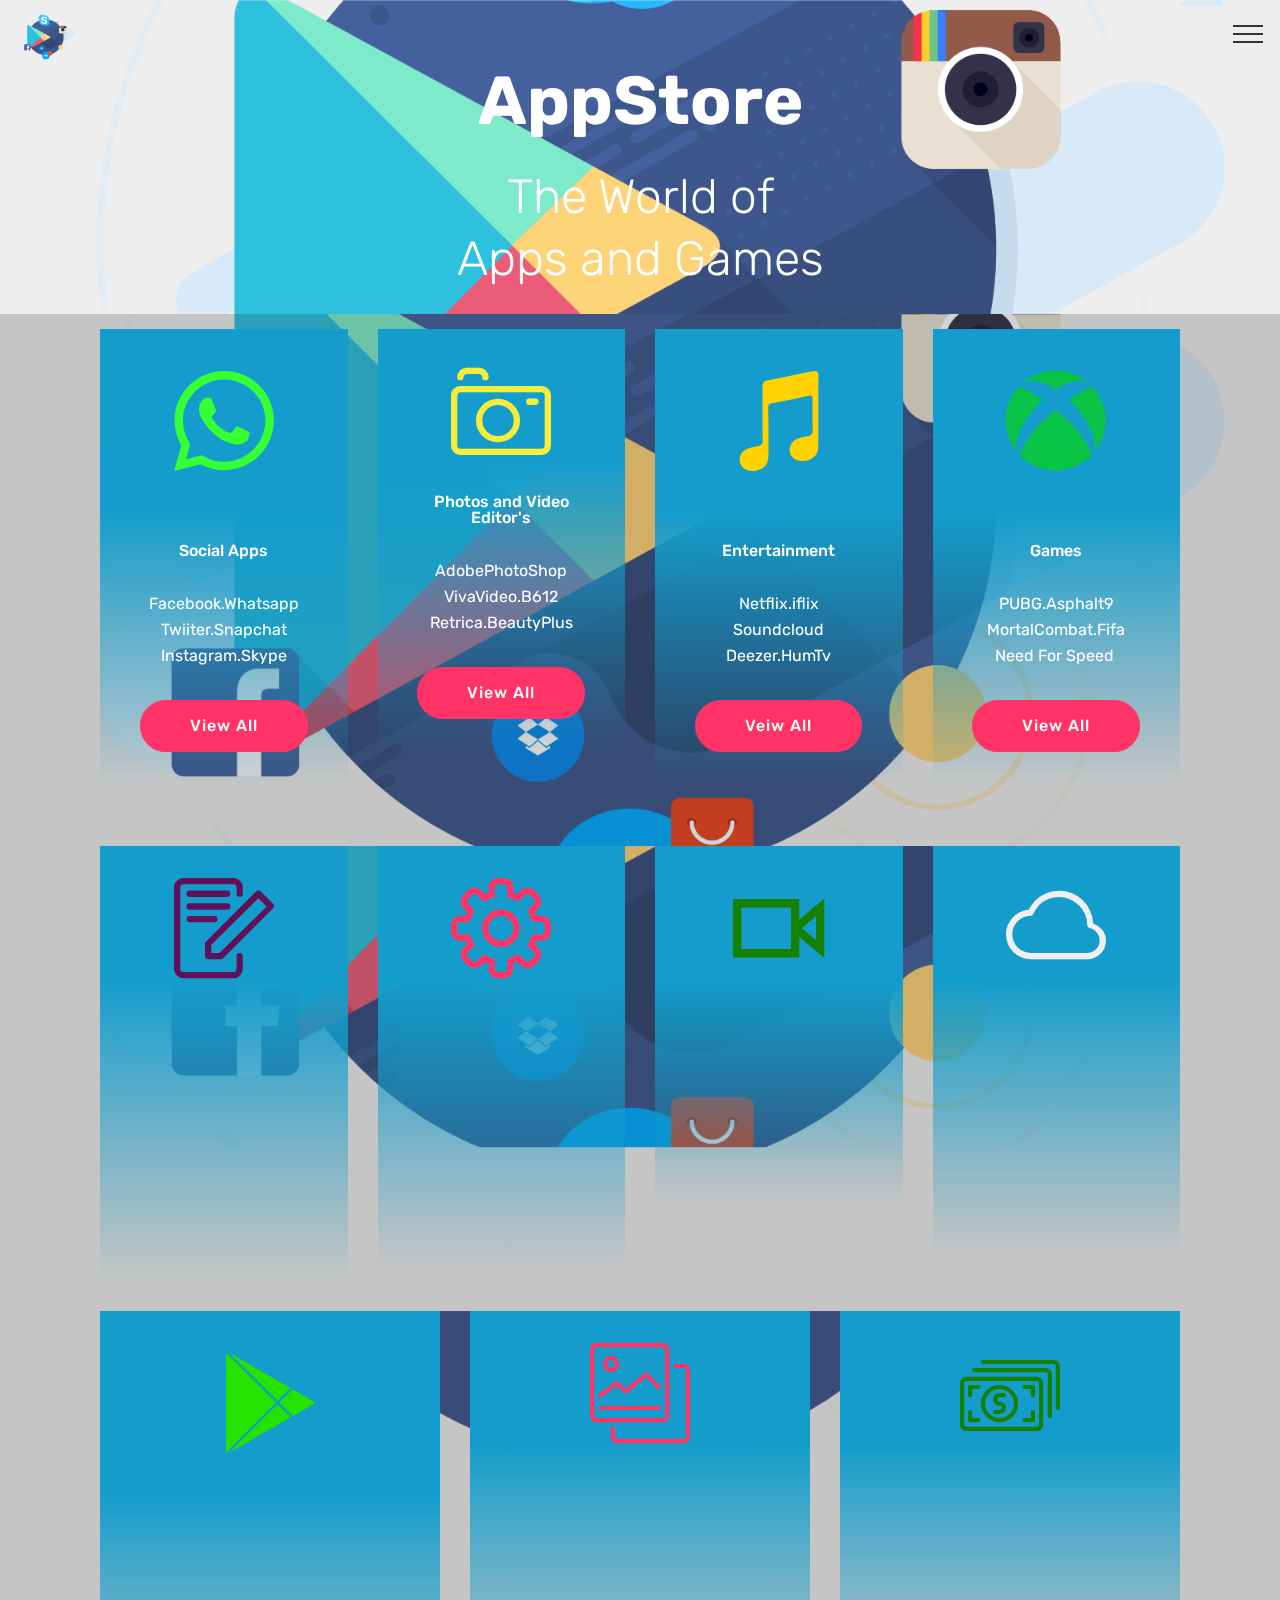
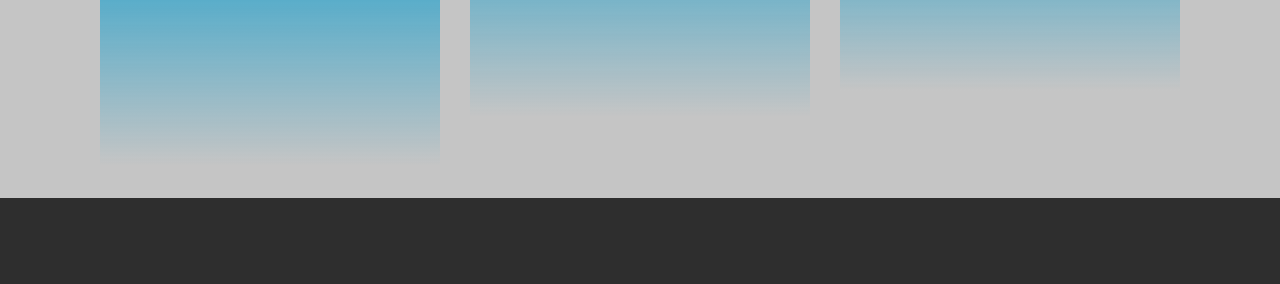
==== index.html @ a0568b63 "update" ====
<!DOCTYPE html>
<html  >
<head>
  <!-- Site made with Mobirise Website Builder v4.9.7, https://mobirise.com -->
  <meta charset="UTF-8">
  <meta http-equiv="X-UA-Compatible" content="IE=edge">
  <meta name="generator" content="Mobirise v4.9.7, mobirise.com">
  <meta name="viewport" content="width=device-width, initial-scale=1, minimum-scale=1">
  <link rel="shortcut icon" href="assets/images/android-apps-topic-128x128-1.png" type="image/x-icon">
  <meta name="description" content="">
  
  <title>Home</title>
  <link rel="stylesheet" href="assets/web/assets/mobirise-icons2/mobirise2.css">
  <link rel="stylesheet" href="assets/web/assets/mobirise-icons-bold/mobirise-icons-bold.css">
  <link rel="stylesheet" href="assets/web/assets/mobirise-icons/mobirise-icons.css">
  <link rel="stylesheet" href="assets/tether/tether.min.css">
  <link rel="stylesheet" href="assets/bootstrap/css/bootstrap.min.css">
  <link rel="stylesheet" href="assets/bootstrap/css/bootstrap-grid.min.css">
  <link rel="stylesheet" href="assets/bootstrap/css/bootstrap-reboot.min.css">
  <link rel="stylesheet" href="assets/animatecss/animate.min.css">
  <link rel="stylesheet" href="assets/dropdown/css/style.css">
  <link rel="stylesheet" href="assets/socicon/css/styles.css">
  <link rel="stylesheet" href="assets/theme/css/style.css">
  <link rel="stylesheet" href="assets/mobirise/css/mbr-additional.css" type="text/css">
  
  
  
</head>
<body>
  <section class="menu cid-rlZB26z2D9" once="menu" id="menu2-a">

    

    <nav class="navbar navbar-expand beta-menu navbar-dropdown align-items-center navbar-fixed-top collapsed bg-color transparent">
        <button class="navbar-toggler navbar-toggler-right" type="button" data-toggle="collapse" data-target="#navbarSupportedContent" aria-controls="navbarSupportedContent" aria-expanded="false" aria-label="Toggle navigation">
            <div class="hamburger">
                <span></span>
                <span></span>
                <span></span>
                <span></span>
            </div>
        </button>
        <div class="menu-logo">
            <div class="navbar-brand">
                <span class="navbar-logo">
                    <a href="index.html">
                        <img src="assets/images/icon-122x122.png" alt="Mobirise" title="" style="height: 3.8rem;">
                    </a>
                </span>
                
            </div>
        </div>
        <div class="collapse navbar-collapse" id="navbarSupportedContent">
            <ul class="navbar-nav nav-dropdown" data-app-modern-menu="true"><li class="nav-item">
                    <a class="nav-link link text-black display-4" href="https://mobirise.co">Apps</a>
                </li>
                <li class="nav-item">
                    <a class="nav-link link text-black display-4" href="https://mobirise.co">Games</a>
                </li></ul>
            <div class="navbar-buttons mbr-section-btn">
                <a class="btn btn-sm btn-primary display-4" href="tel:+1-234-567-8901">
                    <span class="btn-icon mbri-mobile mbr-iconfont mbr-iconfont-btn">
                    </span>
                    +1-234-567-8901
                </a>
            </div>
        </div>
    </nav>
</section>

<section class="engine"><a href="https://mobirise.info/a">online web builder</a></section><section class="header1 cid-rlZzZgvDgw mbr-parallax-background" id="header1-9">

    

    

    <div class="container">
        <div class="row justify-content-md-center">
            <div class="mbr-white col-md-10">
                <h1 class="mbr-section-title align-center mbr-bold pb-3 mbr-fonts-style display-1">AppStore</h1>
                <h3 class="mbr-section-subtitle align-center mbr-light pb-3 mbr-fonts-style display-2">The World of<br>Apps and Games</h3>
                
                
            </div>
        </div>
    </div>

</section>

<section class="features8 cid-rlZCw3RR9E mbr-parallax-background" id="features8-b">

    

    <div class="mbr-overlay" style="opacity: 0.2; background-color: rgb(35, 35, 35);">
    </div>

    <div class="container">
        <div class="media-container-row">

            <div class="card  col-12 col-md-6 col-lg-3">
                <div class="card-img">
                    <span class="mbr-iconfont socicon-whatsapp socicon" style="color: rgb(54, 255, 51); fill: rgb(54, 255, 51);"></span>
                </div>
                <div class="card-box align-center">
                    <h4 class="card-title mbr-fonts-style display-7">
                        Social Apps</h4>
                    <p class="mbr-text mbr-fonts-style display-7">
                       Facebook.Whatsapp<br>Twiiter.Snapchat<br>Instagram.Skype</p>
                    <div class="mbr-section-btn text-center"><a href="https://mobirise.co" class="btn btn-secondary display-4">
                            View All</a></div>
                </div>
            </div>

            <div class="card  col-12 col-md-6 col-lg-3">
                <div class="card-img">
                    <span class="mbr-iconfont mbrib-camera" style="color: rgb(247, 236, 57); fill: rgb(247, 236, 57);"></span>
                </div>
                <div class="card-box align-center">
                    <h4 class="card-title mbr-fonts-style display-7">Photos and Video<br>Editor's</h4>
                    <p class="mbr-text mbr-fonts-style display-7">
                       AdobePhotoShop<br>VivaVideo.B612<br>Retrica.BeautyPlus</p>
                    <div class="mbr-section-btn text-center"><a href="https://mobirise.co" class="btn btn-secondary display-4">View All</a></div>
                </div>
            </div>

            <div class="card  col-12 col-md-6 col-lg-3">
                <div class="card-img">
                    <span class="mbr-iconfont socicon-itunes socicon" style="color: rgb(255, 210, 0); fill: rgb(255, 210, 0);"></span>
                </div>
                <div class="card-box align-center">
                    <h4 class="card-title mbr-fonts-style display-7">Entertainment<br></h4>
                    <p class="mbr-text mbr-fonts-style display-7">Netflix.iflix<br>Soundcloud<br>Deezer.HumTv</p>
                    <div class="mbr-section-btn text-center"><a href="https://mobirise.co" class="btn btn-secondary display-4">Veiw All</a></div>
                </div>
            </div>

            <div class="card  col-12 col-md-6 col-lg-3">
                <div class="card-img">
                    <span class="mbr-iconfont socicon-xbox socicon" style="color: rgb(10, 196, 71); fill: rgb(10, 196, 71);"></span>
                </div>
                <div class="card-box align-center">
                    <h4 class="card-title mbr-fonts-style display-7">
                        Games</h4>
                    <p class="mbr-text mbr-fonts-style display-7">
                       PUBG.Asphalt9<br>MortalCombat.Fifa<br>Need For Speed&nbsp;</p>
                    <div class="mbr-section-btn text-center"><a href="Games.html" class="btn btn-secondary display-4">View All</a></div>
                </div>
            </div>
        </div>
    </div>
</section>

<section class="features8 cid-rlZElJ93vC mbr-parallax-background" id="features8-c">

    

    <div class="mbr-overlay" style="opacity: 0.2; background-color: rgb(35, 35, 35);">
    </div>

    <div class="container">
        <div class="media-container-row">

            <div class="card  col-12 col-md-6 col-lg-3">
                <div class="card-img">
                    <span class="mbr-iconfont mbrib-edit" style="color: rgb(96, 17, 89); fill: rgb(96, 17, 89);"></span>
                </div>
                <div class="card-box align-center">
                    <h4 class="card-title mbr-fonts-style display-7">Educational Apps</h4>
                    <p class="mbr-text mbr-fonts-style display-7"></p><p>
                       Solo Learn<br>Google ClassRoom&nbsp;</p><p><span style="font-size: 1rem; background-color: initial;">Khan Acadmy</span></p><p></p>
                    <div class="mbr-section-btn text-center"><a href="https://mobirise.co" class="btn btn-secondary display-4">View All</a></div>
                </div>
            </div>

            <div class="card  col-12 col-md-6 col-lg-3">
                <div class="card-img">
                    <span class="mbr-iconfont mbrib-setting" style="color: rgb(255, 51, 102); fill: rgb(255, 51, 102);"></span>
                </div>
                <div class="card-box align-center">
                    <h4 class="card-title mbr-fonts-style display-7"><p>
                        Tools and Utilities&nbsp; &nbsp;</p></h4>
                    <p class="mbr-text mbr-fonts-style display-7">
                       TrueCaller<br>Utorrent.CleanMaster<br>AVG.Cortana.</p>
                    <div class="mbr-section-btn text-center"><a href="https://mobirise.co" class="btn btn-secondary display-4">
                            View All</a></div>
                </div>
            </div>

            <div class="card  col-12 col-md-6 col-lg-3">
                <div class="card-img">
                    <span class="mbr-iconfont mobi-mbri-video mobi-mbri" style="color: rgb(22, 128, 2); fill: rgb(22, 128, 2);"></span>
                </div>
                <div class="card-box align-center">
                    <h4 class="card-title mbr-fonts-style display-7">
                        Screen Recoreders</h4>
                    <p class="mbr-text mbr-fonts-style display-7">Pro Screen Recorders</p>
                    <div class="mbr-section-btn text-center"><a href="https://mobirise.co" class="btn btn-secondary display-4">View All</a></div>
                </div>
            </div>

            <div class="card  col-12 col-md-6 col-lg-3">
                <div class="card-img">
                    <span class="mbr-iconfont mbrib-cloud" style="color: rgb(239, 239, 239); fill: rgb(239, 239, 239);"></span>
                </div>
                <div class="card-box align-center">
                    <h4 class="card-title mbr-fonts-style display-7">
                        Cloud Apps</h4>
                    <p class="mbr-text mbr-fonts-style display-7">
                       OneDrive<br>DropBox<br>Mega</p>
                    <div class="mbr-section-btn text-center">
                        <a href="https://mobirise.co" class="btn btn-secondary display-4">
                            More
                        </a>
                    </div>
                </div>
            </div>
        </div>
    </div>
</section>

<section class="features8 cid-rm2wpKemW0 mbr-parallax-background" id="features8-9">

    

    <div class="mbr-overlay" style="opacity: 0.2; background-color: rgb(35, 35, 35);">
    </div>

    <div class="container">
        <div class="media-container-row">

            <div class="card  col-12 col-md-6 col-lg-4">
                <div class="card-img">
                    <span class="mbr-iconfont socicon-play socicon" style="color: rgb(37, 226, 1); fill: rgb(37, 226, 1);"></span>
                </div>
                <div class="card-box align-center">
                    <h4 class="card-title mbr-fonts-style display-7">
                        Google Apps</h4>
                    <p class="mbr-text mbr-fonts-style display-7">
                       GBorad.PlayMusic<br>GoogleNews<br>Google Home</p>
                    <div class="mbr-section-btn text-center">
                        <a href="https://mobirise.co" class="btn btn-secondary display-4">
                            More
                        </a>
                    </div>
                </div>
            </div>

            <div class="card  col-12 col-md-6 col-lg-4">
                <div class="card-img">
                    <span class="mbr-iconfont mbri-photos" style="color: rgb(255, 51, 102); fill: rgb(255, 51, 102);"></span>
                </div>
                <div class="card-box align-center">
                    <h4 class="card-title mbr-fonts-style display-7">Themes And Wallpapers</h4>
                    <p class="mbr-text mbr-fonts-style display-7">GoLauncher<br>HolaLauncher<br>Zedge</p>
                    <div class="mbr-section-btn text-center">
                        <a href="https://mobirise.co" class="btn btn-secondary display-4">
                            More
                        </a>
                    </div>
                </div>
            </div>

            <div class="card  col-12 col-md-6 col-lg-4">
                <div class="card-img">
                    <span class="mbr-iconfont mbri-cash" style="color: rgb(22, 128, 2); fill: rgb(22, 128, 2);"></span>
                </div>
                <div class="card-box align-center">
                    <h4 class="card-title mbr-fonts-style display-7">
                        Primium Apps</h4>
                    <p class="mbr-text mbr-fonts-style display-7">
                       Paid Apps<br>For Free</p>
                    <div class="mbr-section-btn text-center">
                        <a href="https://mobirise.co" class="btn btn-secondary display-4">
                            More
                        </a>
                    </div>
                </div>
            </div>

            
        </div>
    </div>
</section>

<section once="footers" class="cid-rm2znx1W3y" id="footer6-a">

    

    

    <div class="container">
        <div class="media-container-row align-center mbr-white">
            <div class="col-12">
                <p class="mbr-text mb-0 mbr-fonts-style display-7">
                    © Copyright 2019 AppStore - All Rights Reserved
                </p>
            </div>
        </div>
    </div>
</section>


  <script src="assets/web/assets/jquery/jquery.min.js"></script>
  <script src="assets/tether/tether.min.js"></script>
  <script src="assets/popper/popper.min.js"></script>
  <script src="assets/bootstrap/js/bootstrap.min.js"></script>
  <script src="assets/viewportchecker/jquery.viewportchecker.js"></script>
  <script src="assets/smoothscroll/smooth-scroll.js"></script>
  <script src="assets/parallax/jarallax.min.js"></script>
  <script src="assets/dropdown/js/script.min.js"></script>
  <script src="assets/touchswipe/jquery.touch-swipe.min.js"></script>
  <script src="assets/theme/js/script.js"></script>
  
  
 <div id="scrollToTop" class="scrollToTop mbr-arrow-up"><a style="text-align: center;"><i class="mbr-arrow-up-icon mbr-arrow-up-icon-cm cm-icon cm-icon-smallarrow-up"></i></a></div>
    <input name="animation" type="hidden">
  </body>
</html>
---- assets/web/assets/mobirise-icons2/mobirise2.css ----
@font-face {
  font-family: 'Moririse2';
  src:  url('mobirise2.eot?f2bix4');
  src:  url('mobirise2.eot?f2bix4#iefix') format('embedded-opentype'),
    url('mobirise2.ttf?f2bix4') format('truetype'),
    url('mobirise2.woff?f2bix4') format('woff'),
    url('mobirise2.svg?f2bix4#mobirise2') format('svg');
  font-weight: normal;
  font-style: normal;
}

[class^="mobi-"], [class*=" mobi-"] {
  /* use !important to prevent issues with browser extensions that change fonts */
  font-family: 'Moririse2' !important;
  speak: none;
  font-style: normal;
  font-weight: normal;
  font-variant: normal;
  text-transform: none;
  line-height: 1;

  /* Better Font Rendering =========== */
  -webkit-font-smoothing: antialiased;
  -moz-osx-font-smoothing: grayscale;
}

.mobi-mbri-add-submenu:before {
  content: "\e900";
}
.mobi-mbri-alert:before {
  content: "\e901";
}
.mobi-mbri-align-center:before {
  content: "\e902";
}
.mobi-mbri-align-justify:before {
  content: "\e903";
}
.mobi-mbri-align-left:before {
  content: "\e904";
}
.mobi-mbri-align-right:before {
  content: "\e905";
}
.mobi-mbri-android:before {
  content: "\e906";
}
.mobi-mbri-apple:before {
  content: "\e907";
}
.mobi-mbri-arrow-down:before {
  content: "\e908";
}
.mobi-mbri-arrow-next:before {
  content: "\e909";
}
.mobi-mbri-arrow-prev:before {
  content: "\e90a";
}
.mobi-mbri-arrow-up:before {
  content: "\e90b";
}
.mobi-mbri-bold:before {
  content: "\e90c";
}
.mobi-mbri-bookmark:before {
  content: "\e90d";
}
.mobi-mbri-bootstrap:before {
  content: "\e90e";
}
.mobi-mbri-briefcase:before {
  content: "\e90f";
}
.mobi-mbri-browse:before {
  content: "\e910";
}
.mobi-mbri-bulleted-list:before {
  content: "\e911";
}
.mobi-mbri-calendar:before {
  content: "\e912";
}
.mobi-mbri-camera:before {
  content: "\e913";
}
.mobi-mbri-cart-add:before {
  content: "\e914";
}
.mobi-mbri-cart-full:before {
  content: "\e915";
}
.mobi-mbri-cash:before {
  content: "\e916";
}
.mobi-mbri-change-style:before {
  content: "\e917";
}
.mobi-mbri-chat:before {
  content: "\e918";
}
.mobi-mbri-clock:before {
  content: "\e919";
}
.mobi-mbri-close:before {
  content: "\e91a";
}
.mobi-mbri-cloud:before {
  content: "\e91b";
}
.mobi-mbri-code:before {
  content: "\e91c";
}
.mobi-mbri-contact-form:before {
  content: "\e91d";
}
.mobi-mbri-credit-card:before {
  content: "\e91e";
}
.mobi-mbri-cursor-click:before {
  content: "\e91f";
}
.mobi-mbri-cust-feedback:before {
  content: "\e920";
}
.mobi-mbri-database:before {
  content: "\e921";
}
.mobi-mbri-delivery:before {
  content: "\e922";
}
.mobi-mbri-desktop:before {
  content: "\e923";
}
.mobi-mbri-devices:before {
  content: "\e924";
}
.mobi-mbri-down:before {
  content: "\e925";
}
.mobi-mbri-download-2:before {
  content: "\e926";
}
.mobi-mbri-download:before {
  content: "\e927";
}
.mobi-mbri-drag-n-drop-2:before {
  content: "\e928";
}
.mobi-mbri-drag-n-drop:before {
  content: "\e929";
}
.mobi-mbri-edit-2:before {
  content: "\e92a";
}
.mobi-mbri-edit:before {
  content: "\e92b";
}
.mobi-mbri-error:before {
  content: "\e92c";
}
.mobi-mbri-extension:before {
  content: "\e92d";
}
.mobi-mbri-features:before {
  content: "\e92e";
}
.mobi-mbri-file:before {
  content: "\e92f";
}
.mobi-mbri-flag:before {
  content: "\e930";
}
.mobi-mbri-folder:before {
  content: "\e931";
}
.mobi-mbri-gift:before {
  content: "\e932";
}
.mobi-mbri-github:before {
  content: "\e933";
}
.mobi-mbri-globe-2:before {
  content: "\e934";
}
.mobi-mbri-globe:before {
  content: "\e935";
}
.mobi-mbri-growing-chart:before {
  content: "\e936";
}
.mobi-mbri-hearth:before {
  content: "\e937";
}
.mobi-mbri-help:before {
  content: "\e938";
}
.mobi-mbri-home:before {
  content: "\e939";
}
.mobi-mbri-hot-cup:before {
  content: "\e93a";
}
.mobi-mbri-idea:before {
  content: "\e93b";
}
.mobi-mbri-image-gallery:before {
  content: "\e93c";
}
.mobi-mbri-image-slider:before {
  content: "\e93d";
}
.mobi-mbri-info:before {
  content: "\e93e";
}
.mobi-mbri-italic:before {
  content: "\e93f";
}
.mobi-mbri-key:before {
  content: "\e940";
}
.mobi-mbri-laptop:before {
  content: "\e941";
}
.mobi-mbri-layers:before {
  content: "\e942";
}
.mobi-mbri-left-right:before {
  content: "\e943";
}
.mobi-mbri-left:before {
  content: "\e944";
}
.mobi-mbri-letter:before {
  content: "\e945";
}
.mobi-mbri-like:before {
  content: "\e946";
}
.mobi-mbri-link:before {
  content: "\e947";
}
.mobi-mbri-lock:before {
  content: "\e948";
}
.mobi-mbri-login:before {
  content: "\e949";
}
.mobi-mbri-logout:before {
  content: "\e94a";
}
.mobi-mbri-magic-stick:before {
  content: "\e94b";
}
.mobi-mbri-map-pin:before {
  content: "\e94c";
}
.mobi-mbri-menu:before {
  content: "\e94d";
}
.mobi-mbri-mobile-2:before {
  content: "\e94e";
}
.mobi-mbri-mobile-horizontal:before {
  content: "\e94f";
}
.mobi-mbri-mobile:before {
  content: "\e950";
}
.mobi-mbri-mobirise:before {
  content: "\e951";
}
.mobi-mbri-more-horizontal:before {
  content: "\e952";
}
.mobi-mbri-more-vertical:before {
  content: "\e953";
}
.mobi-mbri-music:before {
  content: "\e954";
}
.mobi-mbri-new-file:before {
  content: "\e955";
}
.mobi-mbri-numbered-list:before {
  content: "\e956";
}
.mobi-mbri-opened-folder:before {
  content: "\e957";
}
.mobi-mbri-pages:before {
  content: "\e958";
}
.mobi-mbri-paper-plane:before {
  content: "\e959";
}
.mobi-mbri-paperclip:before {
  content: "\e95a";
}
.mobi-mbri-phone:before {
  content: "\e95b";
}
.mobi-mbri-photo:before {
  content: "\e95c";
}
.mobi-mbri-photos:before {
  content: "\e95d";
}
.mobi-mbri-pin:before {
  content: "\e95e";
}
.mobi-mbri-play:before {
  content: "\e95f";
}
.mobi-mbri-plus:before {
  content: "\e960";
}
.mobi-mbri-preview:before {
  content: "\e961";
}
.mobi-mbri-print:before {
  content: "\e962";
}
.mobi-mbri-protect:before {
  content: "\e963";
}
.mobi-mbri-question:before {
  content: "\e964";
}
.mobi-mbri-quote-left:before {
  content: "\e965";
}
.mobi-mbri-quote-right:before {
  content: "\e966";
}
.mobi-mbri-redo:before {
  content: "\e967";
}
.mobi-mbri-refresh:before {
  content: "\e968";
}
.mobi-mbri-responsive-2:before {
  content: "\e969";
}
.mobi-mbri-responsive:before {
  content: "\e96a";
}
.mobi-mbri-right:before {
  content: "\e96b";
}
.mobi-mbri-rocket:before {
  content: "\e96c";
}
.mobi-mbri-sad-face:before {
  content: "\e96d";
}
.mobi-mbri-sale:before {
  content: "\e96e";
}
.mobi-mbri-save:before {
  content: "\e96f";
}
.mobi-mbri-search:before {
  content: "\e970";
}
.mobi-mbri-setting-2:before {
  content: "\e971";
}
.mobi-mbri-setting-3:before {
  content: "\e972";
}
.mobi-mbri-setting:before {
  content: "\e973";
}
.mobi-mbri-share:before {
  content: "\e974";
}
.mobi-mbri-shopping-bag:before {
  content: "\e975";
}
.mobi-mbri-shopping-basket:before {
  content: "\e976";
}
.mobi-mbri-shopping-cart:before {
  content: "\e977";
}
.mobi-mbri-sites:before {
  content: "\e978";
}
.mobi-mbri-smile-face:before {
  content: "\e979";
}
.mobi-mbri-speed:before {
  content: "\e97a";
}
.mobi-mbri-star:before {
  content: "\e97b";
}
.mobi-mbri-success:before {
  content: "\e97c";
}
.mobi-mbri-sun:before {
  content: "\e97d";
}
.mobi-mbri-sun2:before {
  content: "\e97e";
}
.mobi-mbri-tablet-vertical:before {
  content: "\e97f";
}
.mobi-mbri-tablet:before {
  content: "\e980";
}
.mobi-mbri-target:before {
  content: "\e981";
}
.mobi-mbri-timer:before {
  content: "\e982";
}
.mobi-mbri-to-ftp:before {
  content: "\e983";
}
.mobi-mbri-to-local-drive:before {
  content: "\e984";
}
.mobi-mbri-touch-swipe:before {
  content: "\e985";
}
.mobi-mbri-touch:before {
  content: "\e986";
}
.mobi-mbri-trash:before {
  content: "\e987";
}
.mobi-mbri-underline:before {
  content: "\e988";
}
.mobi-mbri-undo:before {
  content: "\e989";
}
.mobi-mbri-unlink:before {
  content: "\e98a";
}
.mobi-mbri-unlock:before {
  content: "\e98b";
}
.mobi-mbri-up-down:before {
  content: "\e98c";
}
.mobi-mbri-up:before {
  content: "\e98d";
}
.mobi-mbri-update:before {
  content: "\e98e";
}
.mobi-mbri-upload-2:before {
  content: "\e98f";
}
.mobi-mbri-upload:before {
  content: "\e990";
}
.mobi-mbri-user-2:before {
  content: "\e991";
}
.mobi-mbri-user:before {
  content: "\e992";
}
.mobi-mbri-users:before {
  content: "\e993";
}
.mobi-mbri-video-play:before {
  content: "\e994";
}
.mobi-mbri-video:before {
  content: "\e995";
}
.mobi-mbri-watch:before {
  content: "\e996";
}
.mobi-mbri-website-theme-2:before {
  content: "\e997";
}
.mobi-mbri-website-theme:before {
  content: "\e998";
}
.mobi-mbri-wifi:before {
  content: "\e999";
}
.mobi-mbri-windows:before {
  content: "\e99a";
}
.mobi-mbri-zoom-in:before {
  content: "\e99b";
}
.mobi-mbri-zoom-out:before {
  content: "\e99c";
}
---- assets/web/assets/mobirise-icons-bold/mobirise-icons-bold.css ----
@font-face {
  font-family: 'mobirise-icons-bold';
  src:  url('mobirise-icons-bold.eot?m1l4yr');
  src:  url('mobirise-icons-bold.eot?m1l4yr#iefix') format('embedded-opentype'),
    url('mobirise-icons-bold.ttf?m1l4yr') format('truetype'),
    url('mobirise-icons-bold.woff?m1l4yr') format('woff'),
    url('mobirise-icons-bold.svg?m1l4yr#mobirise-icons-bold') format('svg');
  font-weight: normal;
  font-style: normal;
}

[class^="mbrib-"], [class*="mbrib-"] {
  /* use !important to prevent issues with browser extensions that change fonts */
  font-family: 'mobirise-icons-bold' !important;
  speak: none;
  font-style: normal;
  font-weight: normal;
  font-variant: normal;
  text-transform: none;
  line-height: 1;

  /* Better Font Rendering =========== */
  -webkit-font-smoothing: antialiased;
  -moz-osx-font-smoothing: grayscale;
}

.mbrib-add-submenu:before {
  content: "\e900";
}
.mbrib-alert:before {
  content: "\e901";
}
.mbrib-align-center:before {
  content: "\e902";
}
.mbrib-align-justify:before {
  content: "\e903";
}
.mbrib-align-left:before {
  content: "\e904";
}
.mbrib-align-right:before {
  content: "\e905";
}
.mbrib-android:before {
  content: "\e906";
}
.mbrib-apple:before {
  content: "\e907";
}
.mbrib-arrow-down:before {
  content: "\e908";
}
.mbrib-arrow-next:before {
  content: "\e909";
}
.mbrib-arrow-prev:before {
  content: "\e90a";
}
.mbrib-arrow-up:before {
  content: "\e90b";
}
.mbrib-bold:before {
  content: "\e90c";
}
.mbrib-bookmark:before {
  content: "\e90d";
}
.mbrib-bootstrap:before {
  content: "\e90e";
}
.mbrib-briefcase:before {
  content: "\e90f";
}
.mbrib-browse:before {
  content: "\e910";
}
.mbrib-bulleted-list:before {
  content: "\e911";
}
.mbrib-calendar:before {
  content: "\e912";
}
.mbrib-camera:before {
  content: "\e913";
}
.mbrib-cart-add:before {
  content: "\e914";
}
.mbrib-cart-full:before {
  content: "\e915";
}
.mbrib-cash:before {
  content: "\e916";
}
.mbrib-change-style:before {
  content: "\e917";
}
.mbrib-chat:before {
  content: "\e918";
}
.mbrib-clock:before {
  content: "\e919";
}
.mbrib-close:before {
  content: "\e91a";
}
.mbrib-cloud:before {
  content: "\e91b";
}
.mbrib-code:before {
  content: "\e91c";
}
.mbrib-contact-form:before {
  content: "\e91d";
}
.mbrib-credit-card:before {
  content: "\e91e";
}
.mbrib-cursor-click:before {
  content: "\e91f";
}
.mbrib-cust-feedback:before {
  content: "\e920";
}
.mbrib-database:before {
  content: "\e921";
}
.mbrib-delivery:before {
  content: "\e922";
}
.mbrib-desktop:before {
  content: "\e923";
}
.mbrib-devices:before {
  content: "\e924";
}
.mbrib-down:before {
  content: "\e925";
}
.mbrib-download:before {
  content: "\e926";
}
.mbrib-drag-n-drop:before {
  content: "\e927";
}
.mbrib-drag-n-drop2:before {
  content: "\e928";
}
.mbrib-edit:before {
  content: "\e929";
}
.mbrib-edit2:before {
  content: "\e92a";
}
.mbrib-error:before {
  content: "\e92b";
}
.mbrib-extension:before {
  content: "\e92c";
}
.mbrib-features:before {
  content: "\e92d";
}
.mbrib-file:before {
  content: "\e92e";
}
.mbrib-flag:before {
  content: "\e92f";
}
.mbrib-folder:before {
  content: "\e930";
}
.mbrib-gift:before {
  content: "\e931";
}
.mbrib-github:before {
  content: "\e932";
}
.mbrib-globe-2:before {
  content: "\e933";
}
.mbrib-globe:before {
  content: "\e934";
}
.mbrib-growing-chart:before {
  content: "\e935";
}
.mbrib-hearth:before {
  content: "\e936";
}
.mbrib-help:before {
  content: "\e937";
}
.mbrib-home:before {
  content: "\e938";
}
.mbrib-hot-cup:before {
  content: "\e939";
}
.mbrib-idea:before {
  content: "\e93a";
}
.mbrib-image-gallery:before {
  content: "\e93b";
}
.mbrib-image-slider:before {
  content: "\e93c";
}
.mbrib-info:before {
  content: "\e93d";
}
.mbrib-italic:before {
  content: "\e93e";
}
.mbrib-key:before {
  content: "\e93f";
}
.mbrib-laptop:before {
  content: "\e940";
}
.mbrib-layers:before {
  content: "\e941";
}
.mbrib-left-right:before {
  content: "\e942";
}
.mbrib-left:before {
  content: "\e943";
}
.mbrib-letter:before {
  content: "\e944";
}
.mbrib-like:before {
  content: "\e945";
}
.mbrib-link:before {
  content: "\e946";
}
.mbrib-lock:before {
  content: "\e947";
}
.mbrib-login:before {
  content: "\e948";
}
.mbrib-logout:before {
  content: "\e949";
}
.mbrib-magic-stick:before {
  content: "\e94a";
}
.mbrib-map-pin:before {
  content: "\e94b";
}
.mbrib-menu:before {
  content: "\e94c";
}
.mbrib-mobile:before {
  content: "\e94d";
}
.mbrib-mobile2:before {
  content: "\e94e";
}
.mbrib-mobirise:before {
  content: "\e94f";
}
.mbrib-more-horizontal:before {
  content: "\e950";
}
.mbrib-more-vertical:before {
  content: "\e951";
}
.mbrib-music:before {
  content: "\e952";
}
.mbrib-new-file:before {
  content: "\e953";
}
.mbrib-numbered-list:before {
  content: "\e954";
}
.mbrib-opened-folder:before {
  content: "\e955";
}
.mbrib-pages:before {
  content: "\e956";
}
.mbrib-paper-plane:before {
  content: "\e957";
}
.mbrib-paperclip:before {
  content: "\e958";
}
.mbrib-photo:before {
  content: "\e959";
}
.mbrib-photos:before {
  content: "\e95a";
}
.mbrib-pin:before {
  content: "\e95b";
}
.mbrib-play:before {
  content: "\e95c";
}
.mbrib-plus:before {
  content: "\e95d";
}
.mbrib-preview:before {
  content: "\e95e";
}
.mbrib-print:before {
  content: "\e95f";
}
.mbrib-protect:before {
  content: "\e960";
}
.mbrib-question:before {
  content: "\e961";
}
.mbrib-quote-left:before {
  content: "\e962";
}
.mbrib-quote-right:before {
  content: "\e963";
}
.mbrib-redo:before {
  content: "\e964";
}
.mbrib-refresh:before {
  content: "\e965";
}
.mbrib-responsive:before {
  content: "\e966";
}
.mbrib-right:before {
  content: "\e967";
}
.mbrib-rocket:before {
  content: "\e968";
}
.mbrib-sad-face:before {
  content: "\e969";
}
.mbrib-sale:before {
  content: "\e96a";
}
.mbrib-save:before {
  content: "\e96b";
}
.mbrib-search:before {
  content: "\e96c";
}
.mbrib-setting:before {
  content: "\e96d";
}
.mbrib-setting2:before {
  content: "\e96e";
}
.mbrib-setting3:before {
  content: "\e96f";
}
.mbrib-share:before {
  content: "\e970";
}
.mbrib-shopping-bag:before {
  content: "\e971";
}
.mbrib-shopping-basket:before {
  content: "\e972";
}
.mbrib-shopping-cart:before {
  content: "\e973";
}
.mbrib-sites:before {
  content: "\e974";
}
.mbrib-smile-face:before {
  content: "\e975";
}
.mbrib-speed:before {
  content: "\e976";
}
.mbrib-star:before {
  content: "\e977";
}
.mbrib-success:before {
  content: "\e978";
}
.mbrib-sun:before {
  content: "\e979";
}
.mbrib-sun2:before {
  content: "\e97a";
}
.mbrib-tablet-vertical:before {
  content: "\e97b";
}
.mbrib-tablet:before {
  content: "\e97c";
}
.mbrib-target:before {
  content: "\e97d";
}
.mbrib-timer:before {
  content: "\e97e";
}
.mbrib-to-ftp:before {
  content: "\e97f";
}
.mbrib-to-local-drive:before {
  content: "\e980";
}
.mbrib-touch-swipe:before {
  content: "\e981";
}
.mbrib-touch:before {
  content: "\e982";
}
.mbrib-trash:before {
  content: "\e983";
}
.mbrib-underline:before {
  content: "\e984";
}
.mbrib-undo:before {
  content: "\e985";
}
.mbrib-unlink:before {
  content: "\e986";
}
.mbrib-unlock:before {
  content: "\e987";
}
.mbrib-up-down:before {
  content: "\e988";
}
.mbrib-up:before {
  content: "\e989";
}
.mbrib-update:before {
  content: "\e98a";
}
.mbrib-upload:before {
  content: "\e98b";
}
.mbrib-user:before {
  content: "\e98c";
}
.mbrib-user2:before {
  content: "\e98d";
}
.mbrib-users:before {
  content: "\e98e";
}
.mbrib-video-play:before {
  content: "\e98f";
}
.mbrib-video:before {
  content: "\e990";
}
.mbrib-watch:before {
  content: "\e991";
}
.mbrib-website-theme:before {
  content: "\e992";
}
.mbrib-wifi:before {
  content: "\e993";
}
.mbrib-windows:before {
  content: "\e994";
}
.mbrib-zoom-out:before {
  content: "\e995";
}
---- assets/web/assets/mobirise-icons/mobirise-icons.css ----
@font-face {
  font-family: 'MobiriseIcons';
  src:  url('mobirise-icons.eot?spat4u');
  src:  url('mobirise-icons.eot?spat4u#iefix') format('embedded-opentype'),
    url('mobirise-icons.ttf?spat4u') format('truetype'),
    url('mobirise-icons.woff?spat4u') format('woff'),
    url('mobirise-icons.svg?spat4u#MobiriseIcons') format('svg');
  font-weight: normal;
  font-style: normal;
}

[class^="mbri-"], [class*=" mbri-"] {
  /* use !important to prevent issues with browser extensions that change fonts */
  font-family: MobiriseIcons !important;
  speak: none;
  font-style: normal;
  font-weight: normal;
  font-variant: normal;
  text-transform: none;
  line-height: 1;

  /* Better Font Rendering =========== */
  -webkit-font-smoothing: antialiased;
  -moz-osx-font-smoothing: grayscale;
}

.mbri-add-submenu:before {
  content: "\e900";
}
.mbri-alert:before {
  content: "\e901";
}
.mbri-align-center:before {
  content: "\e902";
}
.mbri-align-justify:before {
  content: "\e903";
}
.mbri-align-left:before {
  content: "\e904";
}
.mbri-align-right:before {
  content: "\e905";
}
.mbri-android:before {
  content: "\e906";
}
.mbri-apple:before {
  content: "\e907";
}
.mbri-arrow-down:before {
  content: "\e908";
}
.mbri-arrow-next:before {
  content: "\e909";
}
.mbri-arrow-prev:before {
  content: "\e90a";
}
.mbri-arrow-up:before {
  content: "\e90b";
}
.mbri-bold:before {
  content: "\e90c";
}
.mbri-bookmark:before {
  content: "\e90d";
}
.mbri-bootstrap:before {
  content: "\e90e";
}
.mbri-briefcase:before {
  content: "\e90f";
}
.mbri-browse:before {
  content: "\e910";
}
.mbri-bulleted-list:before {
  content: "\e911";
}
.mbri-calendar:before {
  content: "\e912";
}
.mbri-camera:before {
  content: "\e913";
}
.mbri-cart-add:before {
  content: "\e914";
}
.mbri-cart-full:before {
  content: "\e915";
}
.mbri-cash:before {
  content: "\e916";
}
.mbri-change-style:before {
  content: "\e917";
}
.mbri-chat:before {
  content: "\e918";
}
.mbri-clock:before {
  content: "\e919";
}
.mbri-close:before {
  content: "\e91a";
}
.mbri-cloud:before {
  content: "\e91b";
}
.mbri-code:before {
  content: "\e91c";
}
.mbri-contact-form:before {
  content: "\e91d";
}
.mbri-credit-card:before {
  content: "\e91e";
}
.mbri-cursor-click:before {
  content: "\e91f";
}
.mbri-cust-feedback:before {
  content: "\e920";
}
.mbri-database:before {
  content: "\e921";
}
.mbri-delivery:before {
  content: "\e922";
}
.mbri-desktop:before {
  content: "\e923";
}
.mbri-devices:before {
  content: "\e924";
}
.mbri-down:before {
  content: "\e925";
}
.mbri-download:before {
  content: "\e989";
}
.mbri-drag-n-drop:before {
  content: "\e927";
}
.mbri-drag-n-drop2:before {
  content: "\e928";
}
.mbri-edit:before {
  content: "\e929";
}
.mbri-edit2:before {
  content: "\e92a";
}
.mbri-error:before {
  content: "\e92b";
}
.mbri-extension:before {
  content: "\e92c";
}
.mbri-features:before {
  content: "\e92d";
}
.mbri-file:before {
  content: "\e92e";
}
.mbri-flag:before {
  content: "\e92f";
}
.mbri-folder:before {
  content: "\e930";
}
.mbri-gift:before {
  content: "\e931";
}
.mbri-github:before {
  content: "\e932";
}
.mbri-globe:before {
  content: "\e933";
}
.mbri-globe-2:before {
  content: "\e934";
}
.mbri-growing-chart:before {
  content: "\e935";
}
.mbri-hearth:before {
  content: "\e936";
}
.mbri-help:before {
  content: "\e937";
}
.mbri-home:before {
  content: "\e938";
}
.mbri-hot-cup:before {
  content: "\e939";
}
.mbri-idea:before {
  content: "\e93a";
}
.mbri-image-gallery:before {
  content: "\e93b";
}
.mbri-image-slider:before {
  content: "\e93c";
}
.mbri-info:before {
  content: "\e93d";
}
.mbri-italic:before {
  content: "\e93e";
}
.mbri-key:before {
  content: "\e93f";
}
.mbri-laptop:before {
  content: "\e940";
}
.mbri-layers:before {
  content: "\e941";
}
.mbri-left-right:before {
  content: "\e942";
}
.mbri-left:before {
  content: "\e943";
}
.mbri-letter:before {
  content: "\e944";
}
.mbri-like:before {
  content: "\e945";
}
.mbri-link:before {
  content: "\e946";
}
.mbri-lock:before {
  content: "\e947";
}
.mbri-login:before {
  content: "\e948";
}
.mbri-logout:before {
  content: "\e949";
}
.mbri-magic-stick:before {
  content: "\e94a";
}
.mbri-map-pin:before {
  content: "\e94b";
}
.mbri-menu:before {
  content: "\e94c";
}
.mbri-mobile:before {
  content: "\e94d";
}
.mbri-mobile2:before {
  content: "\e94e";
}
.mbri-mobirise:before {
  content: "\e94f";
}
.mbri-more-horizontal:before {
  content: "\e950";
}
.mbri-more-vertical:before {
  content: "\e951";
}
.mbri-music:before {
  content: "\e952";
}
.mbri-new-file:before {
  content: "\e953";
}
.mbri-numbered-list:before {
  content: "\e954";
}
.mbri-opened-folder:before {
  content: "\e955";
}
.mbri-pages:before {
  content: "\e956";
}
.mbri-paper-plane:before {
  content: "\e957";
}
.mbri-paperclip:before {
  content: "\e958";
}
.mbri-photo:before {
  content: "\e959";
}
.mbri-photos:before {
  content: "\e95a";
}
.mbri-pin:before {
  content: "\e95b";
}
.mbri-play:before {
  content: "\e95c";
}
.mbri-plus:before {
  content: "\e95d";
}
.mbri-preview:before {
  content: "\e95e";
}
.mbri-print:before {
  content: "\e95f";
}
.mbri-protect:before {
  content: "\e960";
}
.mbri-question:before {
  content: "\e961";
}
.mbri-quote-left:before {
  content: "\e962";
}
.mbri-quote-right:before {
  content: "\e963";
}
.mbri-refresh:before {
  content: "\e964";
}
.mbri-responsive:before {
  content: "\e965";
}
.mbri-right:before {
  content: "\e966";
}
.mbri-rocket:before {
  content: "\e967";
}
.mbri-sad-face:before {
  content: "\e968";
}
.mbri-sale:before {
  content: "\e969";
}
.mbri-save:before {
  content: "\e96a";
}
.mbri-search:before {
  content: "\e96b";
}
.mbri-setting:before {
  content: "\e96c";
}
.mbri-setting2:before {
  content: "\e96d";
}
.mbri-setting3:before {
  content: "\e96e";
}
.mbri-share:before {
  content: "\e96f";
}
.mbri-shopping-bag:before {
  content: "\e970";
}
.mbri-shopping-basket:before {
  content: "\e971";
}
.mbri-shopping-cart:before {
  content: "\e972";
}
.mbri-sites:before {
  content: "\e973";
}
.mbri-smile-face:before {
  content: "\e974";
}
.mbri-speed:before {
  content: "\e975";
}
.mbri-star:before {
  content: "\e976";
}
.mbri-success:before {
  content: "\e977";
}
.mbri-sun:before {
  content: "\e978";
}
.mbri-sun2:before {
  content: "\e979";
}
.mbri-tablet:before {
  content: "\e97a";
}
.mbri-tablet-vertical:before {
  content: "\e97b";
}
.mbri-target:before {
  content: "\e97c";
}
.mbri-timer:before {
  content: "\e97d";
}
.mbri-to-ftp:before {
  content: "\e97e";
}
.mbri-to-local-drive:before {
  content: "\e97f";
}
.mbri-touch-swipe:before {
  content: "\e980";
}
.mbri-touch:before {
  content: "\e981";
}
.mbri-trash:before {
  content: "\e982";
}
.mbri-underline:before {
  content: "\e983";
}
.mbri-unlink:before {
  content: "\e984";
}
.mbri-unlock:before {
  content: "\e985";
}
.mbri-up-down:before {
  content: "\e986";
}
.mbri-up:before {
  content: "\e987";
}
.mbri-update:before {
  content: "\e988";
}
.mbri-upload:before {
 content: "\e926"; 
}
.mbri-user:before {
  content: "\e98a";
}
.mbri-user2:before {
  content: "\e98b";
}
.mbri-users:before {
  content: "\e98c";
}
.mbri-video:before {
  content: "\e98d";
}
.mbri-video-play:before {
  content: "\e98e";
}
.mbri-watch:before {
  content: "\e98f";
}
.mbri-website-theme:before {
  content: "\e990";
}
.mbri-wifi:before {
  content: "\e991";
}
.mbri-windows:before {
  content: "\e992";
}
.mbri-zoom-out:before {
  content: "\e993";
}
.mbri-redo:before {
  content: "\e994";
}
.mbri-undo:before {
  content: "\e995";
}
---- assets/dropdown/css/style.css ----
.navbar-dropdown {
  left: 0;
  padding: 0;
  position: absolute;
  right: 0;
  top: 0;
  transition: all 0.45s ease;
  z-index: 1030;
  background: #282828; }
  .navbar-dropdown .navbar-logo {
    margin-right: 0.8rem;
    transition: margin 0.3s ease-in-out;
    vertical-align: middle; }
    .navbar-dropdown .navbar-logo img {
      height: 3.125rem;
      transition: all 0.3s ease-in-out; }
    .navbar-dropdown .navbar-logo.mbr-iconfont {
      font-size: 3.125rem;
      line-height: 3.125rem; }
  .navbar-dropdown .navbar-caption {
    font-weight: 700;
    white-space: normal;
    vertical-align: -4px;
    line-height: 3.125rem !important; }
    .navbar-dropdown .navbar-caption, .navbar-dropdown .navbar-caption:hover {
      color: inherit;
      text-decoration: none; }
  .navbar-dropdown .mbr-iconfont + .navbar-caption {
    vertical-align: -1px; }
  .navbar-dropdown.navbar-fixed-top {
    position: fixed; }
  .navbar-dropdown .navbar-brand span {
    vertical-align: -4px; }
  .navbar-dropdown.bg-color.transparent {
    background: none; }
  .navbar-dropdown.navbar-short .navbar-brand {
    padding: 0.625rem 0; }
    .navbar-dropdown.navbar-short .navbar-brand span {
      vertical-align: -1px; }
  .navbar-dropdown.navbar-short .navbar-caption {
    line-height: 2.375rem !important;
    vertical-align: -2px; }
  .navbar-dropdown.navbar-short .navbar-logo {
    margin-right: 0.5rem; }
    .navbar-dropdown.navbar-short .navbar-logo img {
      height: 2.375rem; }
    .navbar-dropdown.navbar-short .navbar-logo.mbr-iconfont {
      font-size: 2.375rem;
      line-height: 2.375rem; }
  .navbar-dropdown.navbar-short .mbr-table-cell {
    height: 3.625rem; }
  .navbar-dropdown .navbar-close {
    left: 0.6875rem;
    position: fixed;
    top: 0.75rem;
    z-index: 1000; }
  .navbar-dropdown .hamburger-icon {
    content: "";
    display: inline-block;
    vertical-align: middle;
    width: 16px;
    -webkit-box-shadow: 0 -6px 0 1px #282828,0 0 0 1px #282828,0 6px 0 1px #282828;
    -moz-box-shadow: 0 -6px 0 1px #282828,0 0 0 1px #282828,0 6px 0 1px #282828;
    box-shadow: 0 -6px 0 1px #282828,0 0 0 1px #282828,0 6px 0 1px #282828; }

.dropdown-menu .dropdown-toggle[data-toggle="dropdown-submenu"]::after {
  border-bottom: 0.35em solid transparent;
  border-left: 0.35em solid;
  border-right: 0;
  border-top: 0.35em solid transparent;
  margin-left: 0.3rem; }

.dropdown-menu .dropdown-item:focus {
  outline: 0; }

.nav-dropdown {
  font-size: 0.75rem;
  font-weight: 500;
  height: auto !important; }
  .nav-dropdown .nav-btn {
    padding-left: 1rem; }
  .nav-dropdown .link {
    margin: .667em 1.667em;
    font-weight: 500;
    padding: 0;
    transition: color .2s ease-in-out; }
    .nav-dropdown .link.dropdown-toggle {
      margin-right: 2.583em; }
      .nav-dropdown .link.dropdown-toggle::after {
        margin-left: .25rem;
        border-top: 0.35em solid;
        border-right: 0.35em solid transparent;
        border-left: 0.35em solid transparent;
        border-bottom: 0; }
      .nav-dropdown .link.dropdown-toggle[aria-expanded="true"] {
        margin: 0;
        padding: 0.667em 3.263em  0.667em 1.667em; }
  .nav-dropdown .link::after,
  .nav-dropdown .dropdown-item::after {
    color: inherit; }
  .nav-dropdown .btn {
    font-size: 0.75rem;
    font-weight: 700;
    letter-spacing: 0;
    margin-bottom: 0;
    padding-left: 1.25rem;
    padding-right: 1.25rem; }
  .nav-dropdown .dropdown-menu {
    border-radius: 0;
    border: 0;
    left: 0;
    margin: 0;
    padding-bottom: 1.25rem;
    padding-top: 1.25rem;
    position: relative; }
  .nav-dropdown .dropdown-submenu {
    margin-left: 0.125rem;
    top: 0; }
  .nav-dropdown .dropdown-item {
    font-weight: 500;
    line-height: 2;
    padding: 0.3846em 4.615em 0.3846em 1.5385em;
    position: relative;
    transition: color .2s ease-in-out, background-color .2s ease-in-out; }
    .nav-dropdown .dropdown-item::after {
      margin-top: -0.3077em;
      position: absolute;
      right: 1.1538em;
      top: 50%; }
    .nav-dropdown .dropdown-item:focus, .nav-dropdown .dropdown-item:hover {
      background: none; }

@media (max-width: 767px) {
  .nav-dropdown.navbar-toggleable-sm {
    bottom: 0;
    display: none;
    left: 0;
    overflow-x: hidden;
    position: fixed;
    top: 0;
    transform: translateX(-100%);
    -ms-transform: translateX(-100%);
    -webkit-transform: translateX(-100%);
    width: 18.75rem;
    z-index: 999; } }
.nav-dropdown.navbar-toggleable-xl {
  bottom: 0;
  display: none;
  left: 0;
  overflow-x: hidden;
  position: fixed;
  top: 0;
  transform: translateX(-100%);
  -ms-transform: translateX(-100%);
  -webkit-transform: translateX(-100%);
  width: 18.75rem;
  z-index: 999; }

.nav-dropdown-sm {
  display: block !important;
  overflow-x: hidden;
  overflow: auto;
  padding-top: 3.875rem; }
  .nav-dropdown-sm::after {
    content: "";
    display: block;
    height: 3rem;
    width: 100%; }
  .nav-dropdown-sm.collapse.in ~ .navbar-close {
    display: block !important; }
  .nav-dropdown-sm.collapsing, .nav-dropdown-sm.collapse.in {
    transform: translateX(0);
    -ms-transform: translateX(0);
    -webkit-transform: translateX(0);
    transition: all 0.25s ease-out;
    -webkit-transition: all 0.25s ease-out;
    background: #282828; }
  .nav-dropdown-sm.collapsing[aria-expanded="false"] {
    transform: translateX(-100%);
    -ms-transform: translateX(-100%);
    -webkit-transform: translateX(-100%); }
  .nav-dropdown-sm .nav-item {
    display: block;
    margin-left: 0 !important;
    padding-left: 0; }
  .nav-dropdown-sm .link,
  .nav-dropdown-sm .dropdown-item {
    border-top: 1px dotted rgba(255, 255, 255, 0.1);
    font-size: 0.8125rem;
    line-height: 1.6;
    margin: 0 !important;
    padding: 0.875rem 2.4rem 0.875rem 1.5625rem !important;
    position: relative;
    white-space: normal; }
    .nav-dropdown-sm .link:focus, .nav-dropdown-sm .link:hover,
    .nav-dropdown-sm .dropdown-item:focus,
    .nav-dropdown-sm .dropdown-item:hover {
      background: rgba(0, 0, 0, 0.2) !important;
      color: #c0a375; }
  .nav-dropdown-sm .nav-btn {
    position: relative;
    padding: 1.5625rem 1.5625rem 0 1.5625rem; }
    .nav-dropdown-sm .nav-btn::before {
      border-top: 1px dotted rgba(255, 255, 255, 0.1);
      content: "";
      left: 0;
      position: absolute;
      top: 0;
      width: 100%; }
    .nav-dropdown-sm .nav-btn + .nav-btn {
      padding-top: 0.625rem; }
      .nav-dropdown-sm .nav-btn + .nav-btn::before {
        display: none; }
  .nav-dropdown-sm .btn {
    padding: 0.625rem 0; }
  .nav-dropdown-sm .dropdown-toggle[data-toggle="dropdown-submenu"]::after {
    margin-left: .25rem;
    border-top: 0.35em solid;
    border-right: 0.35em solid transparent;
    border-left: 0.35em solid transparent;
    border-bottom: 0; }
  .nav-dropdown-sm .dropdown-toggle[data-toggle="dropdown-submenu"][aria-expanded="true"]::after {
    border-top: 0;
    border-right: 0.35em solid transparent;
    border-left: 0.35em solid transparent;
    border-bottom: 0.35em solid; }
  .nav-dropdown-sm .dropdown-menu {
    margin: 0;
    padding: 0;
    position: relative;
    top: 0;
    left: 0;
    width: 100%;
    border: 0;
    float: none;
    border-radius: 0;
    background: none; }
  .nav-dropdown-sm .dropdown-submenu {
    left: 100%;
    margin-left: 0.125rem;
    margin-top: -1.25rem;
    top: 0; }

.navbar-toggleable-sm .nav-dropdown .dropdown-menu {
  position: absolute; }

.navbar-toggleable-sm .nav-dropdown .dropdown-submenu {
  left: 100%;
  margin-left: 0.125rem;
  margin-top: -1.25rem;
  top: 0; }

.navbar-toggleable-sm.opened .nav-dropdown .dropdown-menu {
  position: relative; }

.navbar-toggleable-sm.opened .nav-dropdown .dropdown-submenu {
  left: 0;
  margin-left: 00rem;
  margin-top: 0rem;
  top: 0; }

.is-builder .nav-dropdown.collapsing {
  transition: none !important; }

/*# sourceMappingURL=style.css.map */
---- assets/socicon/css/styles.css ----
@charset "UTF-8";

@font-face {
  font-family: "socicon";
  src:url("../fonts/socicon.eot");
  src:url("../fonts/socicon.eot?#iefix") format("embedded-opentype"),
    url("../fonts/socicon.woff") format("woff"),
    url("../fonts/socicon.ttf") format("truetype"),
    url("../fonts/socicon.svg#socicon") format("svg");
  font-weight: normal;
  font-style: normal;

}

[data-icon]:before {
  font-family: "socicon" !important;
  content: attr(data-icon);
  font-style: normal !important;
  font-weight: normal !important;
  font-variant: normal !important;
  text-transform: none !important;
  speak: none;
  line-height: 1;
  -webkit-font-smoothing: antialiased;
  -moz-osx-font-smoothing: grayscale;
}

[class^="socicon-"]:before,
[class*=" socicon-"]:before {
  font-family: "socicon" !important;
  font-style: normal !important;
  font-weight: normal !important;
  font-variant: normal !important;
  text-transform: none !important;
  speak: none;
  line-height: 1;
  -webkit-font-smoothing: antialiased;
  -moz-osx-font-smoothing: grayscale;
}

.socicon-modelmayhem:before {
  content: "\e000";
}
.socicon-mixcloud:before {
  content: "\e001";
}
.socicon-drupal:before {
  content: "\e002";
}
.socicon-swarm:before {
  content: "\e003";
}
.socicon-istock:before {
  content: "\e004";
}
.socicon-yammer:before {
  content: "\e005";
}
.socicon-ello:before {
  content: "\e006";
}
.socicon-stackoverflow:before {
  content: "\e007";
}
.socicon-persona:before {
  content: "\e008";
}
.socicon-triplej:before {
  content: "\e009";
}
.socicon-houzz:before {
  content: "\e00a";
}
.socicon-rss:before {
  content: "\e00b";
}
.socicon-paypal:before {
  content: "\e00c";
}
.socicon-odnoklassniki:before {
  content: "\e00d";
}
.socicon-airbnb:before {
  content: "\e00e";
}
.socicon-periscope:before {
  content: "\e00f";
}
.socicon-outlook:before {
  content: "\e010";
}
.socicon-coderwall:before {
  content: "\e011";
}
.socicon-tripadvisor:before {
  content: "\e012";
}
.socicon-appnet:before {
  content: "\e013";
}
.socicon-goodreads:before {
  content: "\e014";
}
.socicon-tripit:before {
  content: "\e015";
}
.socicon-lanyrd:before {
  content: "\e016";
}
.socicon-slideshare:before {
  content: "\e017";
}
.socicon-buffer:before {
  content: "\e018";
}
.socicon-disqus:before {
  content: "\e019";
}
.socicon-vkontakte:before {
  content: "\e01a";
}
.socicon-whatsapp:before {
  content: "\e01b";
}
.socicon-patreon:before {
  content: "\e01c";
}
.socicon-storehouse:before {
  content: "\e01d";
}
.socicon-pocket:before {
  content: "\e01e";
}
.socicon-mail:before {
  content: "\e01f";
}
.socicon-blogger:before {
  content: "\e020";
}
.socicon-technorati:before {
  content: "\e021";
}
.socicon-reddit:before {
  content: "\e022";
}
.socicon-dribbble:before {
  content: "\e023";
}
.socicon-stumbleupon:before {
  content: "\e024";
}
.socicon-digg:before {
  content: "\e025";
}
.socicon-envato:before {
  content: "\e026";
}
.socicon-behance:before {
  content: "\e027";
}
.socicon-delicious:before {
  content: "\e028";
}
.socicon-deviantart:before {
  content: "\e029";
}
.socicon-forrst:before {
  content: "\e02a";
}
.socicon-play:before {
  content: "\e02b";
}
.socicon-zerply:before {
  content: "\e02c";
}
.socicon-wikipedia:before {
  content: "\e02d";
}
.socicon-apple:before {
  content: "\e02e";
}
.socicon-flattr:before {
  content: "\e02f";
}
.socicon-github:before {
  content: "\e030";
}
.socicon-renren:before {
  content: "\e031";
}
.socicon-friendfeed:before {
  content: "\e032";
}
.socicon-newsvine:before {
  content: "\e033";
}
.socicon-identica:before {
  content: "\e034";
}
.socicon-bebo:before {
  content: "\e035";
}
.socicon-zynga:before {
  content: "\e036";
}
.socicon-steam:before {
  content: "\e037";
}
.socicon-xbox:before {
  content: "\e038";
}
.socicon-windows:before {
  content: "\e039";
}
.socicon-qq:before {
  content: "\e03a";
}
.socicon-douban:before {
  content: "\e03b";
}
.socicon-meetup:before {
  content: "\e03c";
}
.socicon-playstation:before {
  content: "\e03d";
}
.socicon-android:before {
  content: "\e03e";
}
.socicon-snapchat:before {
  content: "\e03f";
}
.socicon-twitter:before {
  content: "\e040";
}
.socicon-facebook:before {
  content: "\e041";
}
.socicon-googleplus:before {
  content: "\e042";
}
.socicon-pinterest:before {
  content: "\e043";
}
.socicon-foursquare:before {
  content: "\e044";
}
.socicon-yahoo:before {
  content: "\e045";
}
.socicon-skype:before {
  content: "\e046";
}
.socicon-yelp:before {
  content: "\e047";
}
.socicon-feedburner:before {
  content: "\e048";
}
.socicon-linkedin:before {
  content: "\e049";
}
.socicon-viadeo:before {
  content: "\e04a";
}
.socicon-xing:before {
  content: "\e04b";
}
.socicon-myspace:before {
  content: "\e04c";
}
.socicon-soundcloud:before {
  content: "\e04d";
}
.socicon-spotify:before {
  content: "\e04e";
}
.socicon-grooveshark:before {
  content: "\e04f";
}
.socicon-lastfm:before {
  content: "\e050";
}
.socicon-youtube:before {
  content: "\e051";
}
.socicon-vimeo:before {
  content: "\e052";
}
.socicon-dailymotion:before {
  content: "\e053";
}
.socicon-vine:before {
  content: "\e054";
}
.socicon-flickr:before {
  content: "\e055";
}
.socicon-500px:before {
  content: "\e056";
}
.socicon-wordpress:before {
  content: "\e058";
}
.socicon-tumblr:before {
  content: "\e059";
}
.socicon-twitch:before {
  content: "\e05a";
}
.socicon-8tracks:before {
  content: "\e05b";
}
.socicon-amazon:before {
  content: "\e05c";
}
.socicon-icq:before {
  content: "\e05d";
}
.socicon-smugmug:before {
  content: "\e05e";
}
.socicon-ravelry:before {
  content: "\e05f";
}
.socicon-weibo:before {
  content: "\e060";
}
.socicon-baidu:before {
  content: "\e061";
}
.socicon-angellist:before {
  content: "\e062";
}
.socicon-ebay:before {
  content: "\e063";
}
.socicon-imdb:before {
  content: "\e064";
}
.socicon-stayfriends:before {
  content: "\e065";
}
.socicon-residentadvisor:before {
  content: "\e066";
}
.socicon-google:before {
  content: "\e067";
}
.socicon-yandex:before {
  content: "\e068";
}
.socicon-sharethis:before {
  content: "\e069";
}
.socicon-bandcamp:before {
  content: "\e06a";
}
.socicon-itunes:before {
  content: "\e06b";
}
.socicon-deezer:before {
  content: "\e06c";
}
.socicon-telegram:before {
  content: "\e06e";
}
.socicon-openid:before {
  content: "\e06f";
}
.socicon-amplement:before {
  content: "\e070";
}
.socicon-viber:before {
  content: "\e071";
}
.socicon-zomato:before {
  content: "\e072";
}
.socicon-draugiem:before {
  content: "\e074";
}
.socicon-endomodo:before {
  content: "\e075";
}
.socicon-filmweb:before {
  content: "\e076";
}
.socicon-stackexchange:before {
  content: "\e077";
}
.socicon-wykop:before {
  content: "\e078";
}
.socicon-teamspeak:before {
  content: "\e079";
}
.socicon-teamviewer:before {
  content: "\e07a";
}
.socicon-ventrilo:before {
  content: "\e07b";
}
.socicon-younow:before {
  content: "\e07c";
}
.socicon-raidcall:before {
  content: "\e07d";
}
.socicon-mumble:before {
  content: "\e07e";
}
.socicon-medium:before {
  content: "\e06d";
}
.socicon-bebee:before {
  content: "\e07f";
}
.socicon-hitbox:before {
  content: "\e080";
}
.socicon-reverbnation:before {
  content: "\e081";
}
.socicon-formulr:before {
  content: "\e082";
}
.socicon-instagram:before {
  content: "\e057";
}
.socicon-battlenet:before {
  content: "\e083";
}
.socicon-chrome:before {
  content: "\e084";
}
.socicon-discord:before {
  content: "\e086";
}
.socicon-issuu:before {
  content: "\e087";
}
.socicon-macos:before {
  content: "\e088";
}
.socicon-firefox:before {
  content: "\e089";
}
.socicon-opera:before {
  content: "\e08d";
}
.socicon-keybase:before {
  content: "\e090";
}
.socicon-alliance:before {
  content: "\e091";
}
.socicon-livejournal:before {
  content: "\e092";
}
.socicon-googlephotos:before {
  content: "\e093";
}
.socicon-horde:before {
  content: "\e094";
}
.socicon-etsy:before {
  content: "\e095";
}
.socicon-zapier:before {
  content: "\e096";
}
.socicon-google-scholar:before {
  content: "\e097";
}
.socicon-researchgate:before {
  content: "\e098";
}
.socicon-wechat:before {
  content: "\e099";
}
.socicon-strava:before {
  content: "\e09a";
}
.socicon-line:before {
  content: "\e09b";
}
.socicon-lyft:before {
  content: "\e09c";
}
.socicon-uber:before {
  content: "\e09d";
}
.socicon-songkick:before {
  content: "\e09e";
}
.socicon-viewbug:before {
  content: "\e09f";
}
.socicon-googlegroups:before {
  content: "\e0a0";
}
.socicon-quora:before {
  content: "\e073";
}
.socicon-diablo:before {
  content: "\e085";
}
.socicon-blizzard:before {
  content: "\e0a1";
}
.socicon-hearthstone:before {
  content: "\e08b";
}
.socicon-heroes:before {
  content: "\e08a";
}
.socicon-overwatch:before {
  content: "\e08c";
}
.socicon-warcraft:before {
  content: "\e08e";
}
.socicon-starcraft:before {
  content: "\e08f";
}
.socicon-beam:before {
  content: "\e0a2";
}
.socicon-curse:before {
  content: "\e0a3";
}
.socicon-player:before {
  content: "\e0a4";
}
.socicon-streamjar:before {
  content: "\e0a5";
}
.socicon-nintendo:before {
  content: "\e0a6";
}
.socicon-hellocoton:before {
  content: "\e0a7";
}
---- assets/theme/css/style.css ----
/*!
 * Mobirise v4 theme (https://mobirise.com/)
 * Copyright 2017 Mobirise
 */
section {
  background-color: #eeeeee; }

section,
.container,
.container-fluid {
  position: relative;
  word-wrap: break-word; }

a.mbr-iconfont:hover {
  text-decoration: none; }

.article .lead p, .article .lead ul, .article .lead ol, .article .lead pre, .article .lead blockquote {
  margin-bottom: 0; }

a {
  font-style: normal;
  font-weight: 400;
  cursor: pointer; }
  a, a:hover {
    text-decoration: none; }

figure {
  margin-bottom: 0; }

body {
  color: #232323; }

h1, h2, h3, h4, h5, h6,
.h1, .h2, .h3, .h4, .h5, .h6,
.display-1, .display-2, .display-3, .display-4 {
  line-height: 1;
  word-break: break-word;
  word-wrap: break-word; }

b, strong {
  font-weight: bold; }

blockquote {
  padding: 10px 0 10px 20px;
  position: relative;
  border-left: 2px solid;
  border-color: #ff3366; }

input:-webkit-autofill, input:-webkit-autofill:hover, input:-webkit-autofill:focus, input:-webkit-autofill:active {
  transition-delay: 9999s;
  transition-property: background-color, color; }

textarea[type="hidden"] {
  display: none; }

body {
  position: relative; }

section {
  background-position: 50% 50%;
  background-repeat: no-repeat;
  background-size: cover; }
  section .mbr-background-video,
  section .mbr-background-video-preview {
    position: absolute;
    bottom: 0;
    left: 0;
    right: 0;
    top: 0; }

.hidden {
  visibility: hidden; }

.mbr-z-index20 {
  z-index: 20; }

/*! Base colors */
.mbr-white {
  color: #ffffff; }

.mbr-black {
  color: #000000; }

.mbr-bg-white {
  background-color: #ffffff; }

.mbr-bg-black {
  background-color: #000000; }

/*! Text-aligns */
.align-left {
  text-align: left; }

.align-center {
  text-align: center; }

.align-right {
  text-align: right; }

@media (max-width: 767px) {
  .align-left, .align-center, .align-right, .mbr-section-btn, .mbr-section-title {
    text-align: center; } }
/*! Font-weight  */
.mbr-light {
  font-weight: 300; }

.mbr-regular {
  font-weight: 400; }

.mbr-semibold {
  font-weight: 500; }

.mbr-bold {
  font-weight: 700; }

/*! Media  */
.media-size-item {
  -webkit-flex: 1 1 auto;
  -moz-flex: 1 1 auto;
  -ms-flex: 1 1 auto;
  -o-flex: 1 1 auto;
  flex: 1 1 auto; }

.media-content {
  -webkit-flex-basis: 100%;
  flex-basis: 100%; }

.media-container-row {
  display: -ms-flexbox;
  display: -webkit-flex;
  display: flex;
  -webkit-flex-direction: row;
  -ms-flex-direction: row;
  flex-direction: row;
  -webkit-flex-wrap: wrap;
  -ms-flex-wrap: wrap;
  flex-wrap: wrap;
  -webkit-justify-content: center;
  -ms-flex-pack: center;
  justify-content: center;
  -webkit-align-content: center;
  -ms-flex-line-pack: center;
  align-content: center;
  -webkit-align-items: start;
  -ms-flex-align: start;
  align-items: start; }
  .media-container-row .media-size-item {
    width: 400px; }

.media-container-column {
  display: -ms-flexbox;
  display: -webkit-flex;
  display: flex;
  -webkit-flex-direction: column;
  -ms-flex-direction: column;
  flex-direction: column;
  -webkit-flex-wrap: wrap;
  -ms-flex-wrap: wrap;
  flex-wrap: wrap;
  -webkit-justify-content: center;
  -ms-flex-pack: center;
  justify-content: center;
  -webkit-align-content: center;
  -ms-flex-line-pack: center;
  align-content: center;
  -webkit-align-items: stretch;
  -ms-flex-align: stretch;
  align-items: stretch; }
  .media-container-column > * {
    width: 100%; }

@media (min-width: 992px) {
  .media-container-row {
    -webkit-flex-wrap: nowrap;
    -ms-flex-wrap: nowrap;
    flex-wrap: nowrap; } }
figure {
  overflow: hidden; }

figure[mbr-media-size] {
  transition: width 0.1s; }

.mbr-figure img, .mbr-figure iframe {
  display: block;
  width: 100%; }

.card {
  background-color: transparent;
  border: none; }

.card-img {
  text-align: center;
  flex-shrink: 0;
  -webkit-flex-shrink: 0; }

.media {
  max-width: 100%;
  margin: 0 auto; }

.mbr-figure {
  -ms-flex-item-align: center;
  -ms-grid-row-align: center;
  -webkit-align-self: center;
  align-self: center; }

.media-container > div {
  max-width: 100%; }

.mbr-figure img, .card-img img {
  width: 100%; }

@media (max-width: 991px) {
  .media-size-item {
    width: auto !important; }

  .media {
    width: auto; }

  .mbr-figure {
    width: 100% !important; } }
/*! Buttons */
.mbr-section-btn {
  margin-left: -.25rem;
  margin-right: -.25rem;
  font-size: 0; }

nav .mbr-section-btn {
  margin-left: 0rem;
  margin-right: 0rem; }

/*! Btn icon margin */
.btn .mbr-iconfont, .btn.btn-sm .mbr-iconfont {
  cursor: pointer;
  margin-right: 0.5rem; }

.btn.btn-md .mbr-iconfont, .btn.btn-md .mbr-iconfont {
  margin-right: 0.8rem; }

.mbr-regular {
  font-weight: 400; }

.mbr-semibold {
  font-weight: 500; }

.mbr-bold {
  font-weight: 700; }

[type="submit"] {
  -webkit-appearance: none; }

/*! Full-screen */
.mbr-fullscreen .mbr-overlay {
  min-height: 100vh; }

.mbr-fullscreen {
  display: flex;
  display: -webkit-flex;
  display: -moz-flex;
  display: -ms-flex;
  display: -o-flex;
  align-items: center;
  -webkit-align-items: center;
  min-height: 100vh;
  padding-top: 3rem;
  padding-bottom: 3rem; }

/*! Map */
.map {
  height: 25rem;
  position: relative; }
  .map iframe {
    width: 100%;
    height: 100%; }

/* Form */
.form-asterisk {
  font-family: initial;
  position: absolute;
  top: -2px;
  font-weight: normal; }

/*! Scroll to top arrow */
.mbr-arrow-up {
  bottom: 25px;
  right: 90px;
  position: fixed;
  text-align: right;
  z-index: 5000;
  color: #ffffff;
  font-size: 32px;
  transform: rotate(180deg);
  -webkit-transform: rotate(180deg); }

.mbr-arrow-up a {
  background: rgba(0, 0, 0, 0.2);
  border-radius: 3px;
  color: #fff;
  display: inline-block;
  height: 60px;
  width: 60px;
  outline-style: none !important;
  position: relative;
  text-decoration: none;
  transition: all .3s ease-in-out;
  cursor: pointer;
  text-align: center; }
  .mbr-arrow-up a:hover {
    background-color: rgba(0, 0, 0, 0.4); }
  .mbr-arrow-up a i {
    line-height: 60px; }

.mbr-arrow-up-icon {
  display: block;
  color: #fff; }

.mbr-arrow-up-icon::before {
  content: "\203a";
  display: inline-block;
  font-family: serif;
  font-size: 32px;
  line-height: 1;
  font-style: normal;
  position: relative;
  top: 6px;
  left: -4px;
  -webkit-transform: rotate(-90deg);
  transform: rotate(-90deg); }

/*! Arrow Down */
.mbr-arrow {
  position: absolute;
  bottom: 45px;
  left: 50%;
  width: 60px;
  height: 60px;
  cursor: pointer;
  background-color: rgba(80, 80, 80, 0.5);
  border-radius: 50%;
  -webkit-transform: translateX(-50%);
  transform: translateX(-50%); }
  .mbr-arrow > a {
    display: inline-block;
    text-decoration: none;
    outline-style: none;
    -webkit-animation: arrowdown 1.7s ease-in-out infinite;
    animation: arrowdown 1.7s ease-in-out infinite; }
    .mbr-arrow > a > i {
      position: absolute;
      top: -2px;
      left: 15px;
      font-size: 2rem; }

@keyframes arrowdown {
  0% {
    transform: translateY(0px);
    -webkit-transform: translateY(0px); }
  50% {
    transform: translateY(-5px);
    -webkit-transform: translateY(-5px); }
  100% {
    transform: translateY(0px);
    -webkit-transform: translateY(0px); } }
@-webkit-keyframes arrowdown {
  0% {
    transform: translateY(0px);
    -webkit-transform: translateY(0px); }
  50% {
    transform: translateY(-5px);
    -webkit-transform: translateY(-5px); }
  100% {
    transform: translateY(0px);
    -webkit-transform: translateY(0px); } }
@media (max-width: 500px) {
  .mbr-arrow-up {
    left: 50%;
    right: auto;
    transform: translateX(-50%) rotate(180deg);
    -webkit-transform: translateX(-50%) rotate(180deg); } }
/*Gradients animation*/
@keyframes gradient-animation {
  from {
    background-position: 0% 100%;
    animation-timing-function: ease-in-out; }
  to {
    background-position: 100% 0%;
    animation-timing-function: ease-in-out; } }
@-webkit-keyframes gradient-animation {
  from {
    background-position: 0% 100%;
    animation-timing-function: ease-in-out; }
  to {
    background-position: 100% 0%;
    animation-timing-function: ease-in-out; } }
.bg-gradient {
  background-size: 200% 200%;
  animation: gradient-animation 5s infinite alternate;
  -webkit-animation: gradient-animation 5s infinite alternate; }

.menu .navbar-brand {
  display: -webkit-flex; }
  .menu .navbar-brand span {
    display: flex;
    display: -webkit-flex; }
  .menu .navbar-brand .navbar-caption-wrap {
    display: -webkit-flex; }
  .menu .navbar-brand .navbar-logo img {
    display: -webkit-flex; }
@media (min-width: 768px) and (max-width: 991px) {
  .menu .navbar-toggleable-sm .navbar-nav {
    display: -webkit-box;
    display: -webkit-flex;
    display: -ms-flexbox; } }
@media (min-width: 992px) {
  .menu .navbar-nav.nav-dropdown {
    display: -webkit-flex; }
  .menu .navbar-toggleable-sm .navbar-collapse {
    display: -webkit-flex !important; } }
@media (max-width: 767px) {
  .menu .navbar-collapse {
    max-height: 80vh; }
  .menu .dropdown-menu {
    max-height: 60vh; } }

.navbar {
  display: -webkit-flex;
  -webkit-flex-wrap: wrap;
  -webkit-align-items: center;
  -webkit-justify-content: space-between; }

.navbar-collapse {
  -webkit-flex-basis: 100%;
  -webkit-flex-grow: 1;
  -webkit-align-items: center;
  max-height: 93.5vh; }
  .navbar-collapse.show {
    overflow: auto; }

.nav-dropdown .link {
  padding: .667em 1.667em !important;
  margin: 0 !important; }

.nav {
  display: -webkit-flex;
  -webkit-flex-wrap: wrap; }

.row {
  display: -webkit-flex;
  -webkit-flex-wrap: wrap; }

.justify-content-center {
  -webkit-justify-content: center; }

.form-inline {
  display: -webkit-flex;
  -webkit-flex-flow: row wrap;
  -webkit-align-items: center; }

.card-wrapper {
  -webkit-flex: 1; }

.carousel-control {
  z-index: 10;
  display: -webkit-flex;
  -webkit-align-items: center;
  -webkit-justify-content: center; }

.carousel-controls {
  display: -webkit-flex; }

.media {
  display: -webkit-flex; }

.jq-selectbox__select {
  padding: 1.07em .5em;
  position: absolute;
  top: 0;
  left: 0;
  width: 100%; }

.jq-selectbox__dropdown {
  position: absolute;
  top: 100% !important;
  left: 0 !important;
  width: 100% !important; }

.jq-selectbox__trigger-arrow {
  transform: translateY(-50%); }

.jq-selectbox li {
  padding: 1.07em .5em; }

/*# sourceMappingURL=style.css.map */
.engine {
	position: absolute;
	text-indent: -2400px;
	text-align: center;
	padding: 0;
	top: 0;
	left: -2400px;
}
---- assets/mobirise/css/mbr-additional.css ----
@import url(https://fonts.googleapis.com/css?family=Rubik:300,300i,400,400i,500,500i,700,700i,900,900i);





body {
  font-style: normal;
  line-height: 1.5;
}
.mbr-section-title {
  font-style: normal;
  line-height: 1.2;
}
.mbr-section-subtitle {
  line-height: 1.3;
}
.mbr-text {
  font-style: normal;
  line-height: 1.6;
}
.display-1 {
  font-family: 'Rubik', sans-serif;
  font-size: 4.25rem;
}
.display-1 > .mbr-iconfont {
  font-size: 6.8rem;
}
.display-2 {
  font-family: 'Rubik', sans-serif;
  font-size: 3rem;
}
.display-2 > .mbr-iconfont {
  font-size: 4.8rem;
}
.display-4 {
  font-family: 'Rubik', sans-serif;
  font-size: 1rem;
}
.display-4 > .mbr-iconfont {
  font-size: 1.6rem;
}
.display-5 {
  font-family: 'Rubik', sans-serif;
  font-size: 1.5rem;
}
.display-5 > .mbr-iconfont {
  font-size: 2.4rem;
}
.display-7 {
  font-family: 'Rubik', sans-serif;
  font-size: 1rem;
}
.display-7 > .mbr-iconfont {
  font-size: 1.6rem;
}
/* ---- Fluid typography for mobile devices ---- */
/* 1.4 - font scale ratio ( bootstrap == 1.42857 ) */
/* 100vw - current viewport width */
/* (48 - 20)  48 == 48rem == 768px, 20 == 20rem == 320px(minimal supported viewport) */
/* 0.65 - min scale variable, may vary */
@media (max-width: 768px) {
  .display-1 {
    font-size: 3.4rem;
    font-size: calc( 2.1374999999999997rem + (4.25 - 2.1374999999999997) * ((100vw - 20rem) / (48 - 20)));
    line-height: calc( 1.4 * (2.1374999999999997rem + (4.25 - 2.1374999999999997) * ((100vw - 20rem) / (48 - 20))));
  }
  .display-2 {
    font-size: 2.4rem;
    font-size: calc( 1.7rem + (3 - 1.7) * ((100vw - 20rem) / (48 - 20)));
    line-height: calc( 1.4 * (1.7rem + (3 - 1.7) * ((100vw - 20rem) / (48 - 20))));
  }
  .display-4 {
    font-size: 0.8rem;
    font-size: calc( 1rem + (1 - 1) * ((100vw - 20rem) / (48 - 20)));
    line-height: calc( 1.4 * (1rem + (1 - 1) * ((100vw - 20rem) / (48 - 20))));
  }
  .display-5 {
    font-size: 1.2rem;
    font-size: calc( 1.175rem + (1.5 - 1.175) * ((100vw - 20rem) / (48 - 20)));
    line-height: calc( 1.4 * (1.175rem + (1.5 - 1.175) * ((100vw - 20rem) / (48 - 20))));
  }
}
/* Buttons */
.btn {
  font-weight: 500;
  border-width: 2px;
  font-style: normal;
  letter-spacing: 1px;
  margin: .4rem .8rem;
  white-space: normal;
  -webkit-transition: all 0.3s ease-in-out;
  -moz-transition: all 0.3s ease-in-out;
  transition: all 0.3s ease-in-out;
  display: inline-flex;
  align-items: center;
  justify-content: center;
  word-break: break-word;
  -webkit-align-items: center;
  -webkit-justify-content: center;
  display: -webkit-inline-flex;
  padding: 1rem 3rem;
  border-radius: 3px;
}
.btn-sm {
  font-weight: 500;
  letter-spacing: 1px;
  -webkit-transition: all 0.3s ease-in-out;
  -moz-transition: all 0.3s ease-in-out;
  transition: all 0.3s ease-in-out;
  padding: 0.6rem 1.5rem;
  border-radius: 3px;
}
.btn-md {
  font-weight: 500;
  letter-spacing: 1px;
  margin: .4rem .8rem !important;
  -webkit-transition: all 0.3s ease-in-out;
  -moz-transition: all 0.3s ease-in-out;
  transition: all 0.3s ease-in-out;
  padding: 1rem 3rem;
  border-radius: 3px;
}
.btn-lg {
  font-weight: 500;
  letter-spacing: 1px;
  margin: .4rem .8rem !important;
  -webkit-transition: all 0.3s ease-in-out;
  -moz-transition: all 0.3s ease-in-out;
  transition: all 0.3s ease-in-out;
  padding: 1.2rem 3.2rem;
  border-radius: 3px;
}
.bg-primary {
  background-color: #149dcc !important;
}
.bg-success {
  background-color: #f7ed4a !important;
}
.bg-info {
  background-color: #82786e !important;
}
.bg-warning {
  background-color: #879a9f !important;
}
.bg-danger {
  background-color: #b1a374 !important;
}
.btn-primary,
.btn-primary:active {
  background-color: #149dcc !important;
  border-color: #149dcc !important;
  color: #ffffff !important;
}
.btn-primary:hover,
.btn-primary:focus,
.btn-primary.focus,
.btn-primary.active {
  color: #ffffff !important;
  background-color: #0d6786 !important;
  border-color: #0d6786 !important;
}
.btn-primary.disabled,
.btn-primary:disabled {
  color: #ffffff !important;
  background-color: #0d6786 !important;
  border-color: #0d6786 !important;
}
.btn-secondary,
.btn-secondary:active {
  background-color: #ff3366 !important;
  border-color: #ff3366 !important;
  color: #ffffff !important;
}
.btn-secondary:hover,
.btn-secondary:focus,
.btn-secondary.focus,
.btn-secondary.active {
  color: #ffffff !important;
  background-color: #e50039 !important;
  border-color: #e50039 !important;
}
.btn-secondary.disabled,
.btn-secondary:disabled {
  color: #ffffff !important;
  background-color: #e50039 !important;
  border-color: #e50039 !important;
}
.btn-info,
.btn-info:active {
  background-color: #82786e !important;
  border-color: #82786e !important;
  color: #ffffff !important;
}
.btn-info:hover,
.btn-info:focus,
.btn-info.focus,
.btn-info.active {
  color: #ffffff !important;
  background-color: #59524b !important;
  border-color: #59524b !important;
}
.btn-info.disabled,
.btn-info:disabled {
  color: #ffffff !important;
  background-color: #59524b !important;
  border-color: #59524b !important;
}
.btn-success,
.btn-success:active {
  background-color: #f7ed4a !important;
  border-color: #f7ed4a !important;
  color: #3f3c03 !important;
}
.btn-success:hover,
.btn-success:focus,
.btn-success.focus,
.btn-success.active {
  color: #3f3c03 !important;
  background-color: #eadd0a !important;
  border-color: #eadd0a !important;
}
.btn-success.disabled,
.btn-success:disabled {
  color: #3f3c03 !important;
  background-color: #eadd0a !important;
  border-color: #eadd0a !important;
}
.btn-warning,
.btn-warning:active {
  background-color: #879a9f !important;
  border-color: #879a9f !important;
  color: #ffffff !important;
}
.btn-warning:hover,
.btn-warning:focus,
.btn-warning.focus,
.btn-warning.active {
  color: #ffffff !important;
  background-color: #617479 !important;
  border-color: #617479 !important;
}
.btn-warning.disabled,
.btn-warning:disabled {
  color: #ffffff !important;
  background-color: #617479 !important;
  border-color: #617479 !important;
}
.btn-danger,
.btn-danger:active {
  background-color: #b1a374 !important;
  border-color: #b1a374 !important;
  color: #ffffff !important;
}
.btn-danger:hover,
.btn-danger:focus,
.btn-danger.focus,
.btn-danger.active {
  color: #ffffff !important;
  background-color: #8b7d4e !important;
  border-color: #8b7d4e !important;
}
.btn-danger.disabled,
.btn-danger:disabled {
  color: #ffffff !important;
  background-color: #8b7d4e !important;
  border-color: #8b7d4e !important;
}
.btn-white {
  color: #333333 !important;
}
.btn-white,
.btn-white:active {
  background-color: #ffffff !important;
  border-color: #ffffff !important;
  color: #808080 !important;
}
.btn-white:hover,
.btn-white:focus,
.btn-white.focus,
.btn-white.active {
  color: #808080 !important;
  background-color: #d9d9d9 !important;
  border-color: #d9d9d9 !important;
}
.btn-white.disabled,
.btn-white:disabled {
  color: #808080 !important;
  background-color: #d9d9d9 !important;
  border-color: #d9d9d9 !important;
}
.btn-black,
.btn-black:active {
  background-color: #333333 !important;
  border-color: #333333 !important;
  color: #ffffff !important;
}
.btn-black:hover,
.btn-black:focus,
.btn-black.focus,
.btn-black.active {
  color: #ffffff !important;
  background-color: #0d0d0d !important;
  border-color: #0d0d0d !important;
}
.btn-black.disabled,
.btn-black:disabled {
  color: #ffffff !important;
  background-color: #0d0d0d !important;
  border-color: #0d0d0d !important;
}
.btn-primary-outline,
.btn-primary-outline:active {
  background: none;
  border-color: #0b566f;
  color: #0b566f;
}
.btn-primary-outline:hover,
.btn-primary-outline:focus,
.btn-primary-outline.focus,
.btn-primary-outline.active {
  color: #ffffff;
  background-color: #149dcc;
  border-color: #149dcc;
}
.btn-primary-outline.disabled,
.btn-primary-outline:disabled {
  color: #ffffff !important;
  background-color: #149dcc !important;
  border-color: #149dcc !important;
}
.btn-secondary-outline,
.btn-secondary-outline:active {
  background: none;
  border-color: #cc0033;
  color: #cc0033;
}
.btn-secondary-outline:hover,
.btn-secondary-outline:focus,
.btn-secondary-outline.focus,
.btn-secondary-outline.active {
  color: #ffffff;
  background-color: #ff3366;
  border-color: #ff3366;
}
.btn-secondary-outline.disabled,
.btn-secondary-outline:disabled {
  color: #ffffff !important;
  background-color: #ff3366 !important;
  border-color: #ff3366 !important;
}
.btn-info-outline,
.btn-info-outline:active {
  background: none;
  border-color: #4b453f;
  color: #4b453f;
}
.btn-info-outline:hover,
.btn-info-outline:focus,
.btn-info-outline.focus,
.btn-info-outline.active {
  color: #ffffff;
  background-color: #82786e;
  border-color: #82786e;
}
.btn-info-outline.disabled,
.btn-info-outline:disabled {
  color: #ffffff !important;
  background-color: #82786e !important;
  border-color: #82786e !important;
}
.btn-success-outline,
.btn-success-outline:active {
  background: none;
  border-color: #d2c609;
  color: #d2c609;
}
.btn-success-outline:hover,
.btn-success-outline:focus,
.btn-success-outline.focus,
.btn-success-outline.active {
  color: #3f3c03;
  background-color: #f7ed4a;
  border-color: #f7ed4a;
}
.btn-success-outline.disabled,
.btn-success-outline:disabled {
  color: #3f3c03 !important;
  background-color: #f7ed4a !important;
  border-color: #f7ed4a !important;
}
.btn-warning-outline,
.btn-warning-outline:active {
  background: none;
  border-color: #55666b;
  color: #55666b;
}
.btn-warning-outline:hover,
.btn-warning-outline:focus,
.btn-warning-outline.focus,
.btn-warning-outline.active {
  color: #ffffff;
  background-color: #879a9f;
  border-color: #879a9f;
}
.btn-warning-outline.disabled,
.btn-warning-outline:disabled {
  color: #ffffff !important;
  background-color: #879a9f !important;
  border-color: #879a9f !important;
}
.btn-danger-outline,
.btn-danger-outline:active {
  background: none;
  border-color: #7a6e45;
  color: #7a6e45;
}
.btn-danger-outline:hover,
.btn-danger-outline:focus,
.btn-danger-outline.focus,
.btn-danger-outline.active {
  color: #ffffff;
  background-color: #b1a374;
  border-color: #b1a374;
}
.btn-danger-outline.disabled,
.btn-danger-outline:disabled {
  color: #ffffff !important;
  background-color: #b1a374 !important;
  border-color: #b1a374 !important;
}
.btn-black-outline,
.btn-black-outline:active {
  background: none;
  border-color: #000000;
  color: #000000;
}
.btn-black-outline:hover,
.btn-black-outline:focus,
.btn-black-outline.focus,
.btn-black-outline.active {
  color: #ffffff;
  background-color: #333333;
  border-color: #333333;
}
.btn-black-outline.disabled,
.btn-black-outline:disabled {
  color: #ffffff !important;
  background-color: #333333 !important;
  border-color: #333333 !important;
}
.btn-white-outline,
.btn-white-outline:active,
.btn-white-outline.active {
  background: none;
  border-color: #ffffff;
  color: #ffffff;
}
.btn-white-outline:hover,
.btn-white-outline:focus,
.btn-white-outline.focus {
  color: #333333;
  background-color: #ffffff;
  border-color: #ffffff;
}
.text-primary {
  color: #149dcc !important;
}
.text-secondary {
  color: #ff3366 !important;
}
.text-success {
  color: #f7ed4a !important;
}
.text-info {
  color: #82786e !important;
}
.text-warning {
  color: #879a9f !important;
}
.text-danger {
  color: #b1a374 !important;
}
.text-white {
  color: #ffffff !important;
}
.text-black {
  color: #000000 !important;
}
a.text-primary:hover,
a.text-primary:focus {
  color: #0b566f !important;
}
a.text-secondary:hover,
a.text-secondary:focus {
  color: #cc0033 !important;
}
a.text-success:hover,
a.text-success:focus {
  color: #d2c609 !important;
}
a.text-info:hover,
a.text-info:focus {
  color: #4b453f !important;
}
a.text-warning:hover,
a.text-warning:focus {
  color: #55666b !important;
}
a.text-danger:hover,
a.text-danger:focus {
  color: #7a6e45 !important;
}
a.text-white:hover,
a.text-white:focus {
  color: #b3b3b3 !important;
}
a.text-black:hover,
a.text-black:focus {
  color: #4d4d4d !important;
}
.alert-success {
  background-color: #70c770;
}
.alert-info {
  background-color: #82786e;
}
.alert-warning {
  background-color: #879a9f;
}
.alert-danger {
  background-color: #b1a374;
}
.mbr-section-btn a.btn:not(.btn-form) {
  border-radius: 100px;
}
.mbr-section-btn a.btn:not(.btn-form):hover,
.mbr-section-btn a.btn:not(.btn-form):focus {
  box-shadow: none !important;
}
.mbr-section-btn a.btn:not(.btn-form):hover,
.mbr-section-btn a.btn:not(.btn-form):focus {
  box-shadow: 0 10px 40px 0 rgba(0, 0, 0, 0.2) !important;
  -webkit-box-shadow: 0 10px 40px 0 rgba(0, 0, 0, 0.2) !important;
}
.mbr-gallery-filter li a {
  border-radius: 100px !important;
}
.mbr-gallery-filter li.active .btn {
  background-color: #149dcc;
  border-color: #149dcc;
  color: #ffffff;
}
.mbr-gallery-filter li.active .btn:focus {
  box-shadow: none;
}
.nav-tabs .nav-link {
  border-radius: 100px !important;
}
.btn-form {
  border-radius: 0;
}
.btn-form:hover {
  cursor: pointer;
}
a,
a:hover {
  color: #149dcc;
}
.mbr-plan-header.bg-primary .mbr-plan-subtitle,
.mbr-plan-header.bg-primary .mbr-plan-price-desc {
  color: #b4e6f8;
}
.mbr-plan-header.bg-success .mbr-plan-subtitle,
.mbr-plan-header.bg-success .mbr-plan-price-desc {
  color: #ffffff;
}
.mbr-plan-header.bg-info .mbr-plan-subtitle,
.mbr-plan-header.bg-info .mbr-plan-price-desc {
  color: #beb8b2;
}
.mbr-plan-header.bg-warning .mbr-plan-subtitle,
.mbr-plan-header.bg-warning .mbr-plan-price-desc {
  color: #ced6d8;
}
.mbr-plan-header.bg-danger .mbr-plan-subtitle,
.mbr-plan-header.bg-danger .mbr-plan-price-desc {
  color: #dfd9c6;
}
/* Scroll to top button*/
#scrollToTop a {
  border-radius: 100px;
}
#scrollToTop a i:before {
  content: '';
  position: absolute;
  height: 40%;
  top: 25%;
  background: #fff;
  width: 2px;
  left: calc(50% - 1px);
}
#scrollToTop a i:after {
  content: '';
  position: absolute;
  display: block;
  border-top: 2px solid #fff;
  border-right: 2px solid #fff;
  width: 40%;
  height: 40%;
  left: 30%;
  bottom: 30%;
  transform: rotate(135deg);
  -webkit-transform: rotate(135deg);
}
/* Others*/
.note-check a[data-value=Rubik] {
  font-style: normal;
}
.mbr-arrow a {
  color: #ffffff;
}
@media (max-width: 767px) {
  .mbr-arrow {
    display: none;
  }
}
.form-control-label {
  position: relative;
  cursor: pointer;
  margin-bottom: .357em;
  padding: 0;
}
.alert {
  color: #ffffff;
  border-radius: 0;
  border: 0;
  font-size: .875rem;
  line-height: 1.5;
  margin-bottom: 1.875rem;
  padding: 1.25rem;
  position: relative;
}
.alert.alert-form::after {
  background-color: inherit;
  bottom: -7px;
  content: "";
  display: block;
  height: 14px;
  left: 50%;
  margin-left: -7px;
  position: absolute;
  transform: rotate(45deg);
  width: 14px;
  -webkit-transform: rotate(45deg);
}
.form-control {
  background-color: #f5f5f5;
  box-shadow: none;
  color: #565656;
  font-family: 'Rubik', sans-serif;
  font-size: 1rem;
  line-height: 1.43;
  min-height: 3.5em;
  padding: 1.07em .5em;
}
.form-control > .mbr-iconfont {
  font-size: 1.6rem;
}
.form-control,
.form-control:focus {
  border: 1px solid #e8e8e8;
}
.form-active .form-control:invalid {
  border-color: red;
}
.mbr-overlay {
  background-color: #000;
  bottom: 0;
  left: 0;
  opacity: .5;
  position: absolute;
  right: 0;
  top: 0;
  z-index: 0;
  pointer-events: none;
}
blockquote {
  font-style: italic;
  padding: 10px 0 10px 20px;
  font-size: 1.09rem;
  position: relative;
  border-color: #149dcc;
  border-width: 3px;
}
ul,
ol,
pre,
blockquote {
  margin-bottom: 2.3125rem;
}
pre {
  background: #f4f4f4;
  padding: 10px 24px;
  white-space: pre-wrap;
}
.inactive {
  -webkit-user-select: none;
  -moz-user-select: none;
  -ms-user-select: none;
  user-select: none;
  pointer-events: none;
  -webkit-user-drag: none;
  user-drag: none;
}
.mbr-section__comments .row {
  justify-content: center;
  -webkit-justify-content: center;
}
/* Forms */
.mbr-form .btn {
  margin: .4rem 0;
}
.mbr-form .input-group-btn a.btn {
  border-radius: 100px !important;
}
.mbr-form .input-group-btn a.btn:hover {
  box-shadow: 0 10px 40px 0 rgba(0, 0, 0, 0.2);
}
.mbr-form .input-group-btn button[type="submit"] {
  border-radius: 100px !important;
  padding: 1rem 3rem;
}
.mbr-form .input-group-btn button[type="submit"]:hover {
  box-shadow: 0 10px 40px 0 rgba(0, 0, 0, 0.2);
}
.form2 .form-control {
  border-top-left-radius: 100px;
  border-bottom-left-radius: 100px;
}
.form2 .input-group-btn a.btn {
  border-top-left-radius: 0 !important;
  border-bottom-left-radius: 0 !important;
}
.form2 .input-group-btn button[type="submit"] {
  border-top-left-radius: 0 !important;
  border-bottom-left-radius: 0 !important;
}
.form3 input[type="email"] {
  border-radius: 100px !important;
}
@media (max-width: 349px) {
  .form2 input[type="email"] {
    border-radius: 100px !important;
  }
  .form2 .input-group-btn a.btn {
    border-radius: 100px !important;
  }
  .form2 .input-group-btn button[type="submit"] {
    border-radius: 100px !important;
  }
}
@media (max-width: 767px) {
  .btn {
    font-size: .75rem !important;
  }
  .btn .mbr-iconfont {
    font-size: 1rem !important;
  }
}
/* Social block */
.btn-social {
  font-size: 20px;
  border-radius: 50%;
  padding: 0;
  width: 44px;
  height: 44px;
  line-height: 44px;
  text-align: center;
  position: relative;
  border: 2px solid #c0a375;
  border-color: #149dcc;
  color: #232323;
  cursor: pointer;
}
.btn-social i {
  top: 0;
  line-height: 44px;
  width: 44px;
}
.btn-social:hover {
  color: #fff;
  background: #149dcc;
}
.btn-social + .btn {
  margin-left: .1rem;
}
/* Footer */
.mbr-footer-content li::before,
.mbr-footer .mbr-contacts li::before {
  background: #149dcc;
}
.mbr-footer-content li a:hover,
.mbr-footer .mbr-contacts li a:hover {
  color: #149dcc;
}
.footer3 input[type="email"],
.footer4 input[type="email"] {
  border-radius: 100px !important;
}
.footer3 .input-group-btn a.btn,
.footer4 .input-group-btn a.btn {
  border-radius: 100px !important;
}
.footer3 .input-group-btn button[type="submit"],
.footer4 .input-group-btn button[type="submit"] {
  border-radius: 100px !important;
}
/* Headers*/
.header13 .form-inline input[type="email"],
.header14 .form-inline input[type="email"] {
  border-radius: 100px;
}
.header13 .form-inline input[type="text"],
.header14 .form-inline input[type="text"] {
  border-radius: 100px;
}
.header13 .form-inline input[type="tel"],
.header14 .form-inline input[type="tel"] {
  border-radius: 100px;
}
.header13 .form-inline a.btn,
.header14 .form-inline a.btn {
  border-radius: 100px;
}
.header13 .form-inline button,
.header14 .form-inline button {
  border-radius: 100px !important;
}
.offset-1 {
  margin-left: 8.33333%;
}
.offset-2 {
  margin-left: 16.66667%;
}
.offset-3 {
  margin-left: 25%;
}
.offset-4 {
  margin-left: 33.33333%;
}
.offset-5 {
  margin-left: 41.66667%;
}
.offset-6 {
  margin-left: 50%;
}
.offset-7 {
  margin-left: 58.33333%;
}
.offset-8 {
  margin-left: 66.66667%;
}
.offset-9 {
  margin-left: 75%;
}
.offset-10 {
  margin-left: 83.33333%;
}
.offset-11 {
  margin-left: 91.66667%;
}
@media (min-width: 576px) {
  .offset-sm-0 {
    margin-left: 0%;
  }
  .offset-sm-1 {
    margin-left: 8.33333%;
  }
  .offset-sm-2 {
    margin-left: 16.66667%;
  }
  .offset-sm-3 {
    margin-left: 25%;
  }
  .offset-sm-4 {
    margin-left: 33.33333%;
  }
  .offset-sm-5 {
    margin-left: 41.66667%;
  }
  .offset-sm-6 {
    margin-left: 50%;
  }
  .offset-sm-7 {
    margin-left: 58.33333%;
  }
  .offset-sm-8 {
    margin-left: 66.66667%;
  }
  .offset-sm-9 {
    margin-left: 75%;
  }
  .offset-sm-10 {
    margin-left: 83.33333%;
  }
  .offset-sm-11 {
    margin-left: 91.66667%;
  }
}
@media (min-width: 768px) {
  .offset-md-0 {
    margin-left: 0%;
  }
  .offset-md-1 {
    margin-left: 8.33333%;
  }
  .offset-md-2 {
    margin-left: 16.66667%;
  }
  .offset-md-3 {
    margin-left: 25%;
  }
  .offset-md-4 {
    margin-left: 33.33333%;
  }
  .offset-md-5 {
    margin-left: 41.66667%;
  }
  .offset-md-6 {
    margin-left: 50%;
  }
  .offset-md-7 {
    margin-left: 58.33333%;
  }
  .offset-md-8 {
    margin-left: 66.66667%;
  }
  .offset-md-9 {
    margin-left: 75%;
  }
  .offset-md-10 {
    margin-left: 83.33333%;
  }
  .offset-md-11 {
    margin-left: 91.66667%;
  }
}
@media (min-width: 992px) {
  .offset-lg-0 {
    margin-left: 0%;
  }
  .offset-lg-1 {
    margin-left: 8.33333%;
  }
  .offset-lg-2 {
    margin-left: 16.66667%;
  }
  .offset-lg-3 {
    margin-left: 25%;
  }
  .offset-lg-4 {
    margin-left: 33.33333%;
  }
  .offset-lg-5 {
    margin-left: 41.66667%;
  }
  .offset-lg-6 {
    margin-left: 50%;
  }
  .offset-lg-7 {
    margin-left: 58.33333%;
  }
  .offset-lg-8 {
    margin-left: 66.66667%;
  }
  .offset-lg-9 {
    margin-left: 75%;
  }
  .offset-lg-10 {
    margin-left: 83.33333%;
  }
  .offset-lg-11 {
    margin-left: 91.66667%;
  }
}
@media (min-width: 1200px) {
  .offset-xl-0 {
    margin-left: 0%;
  }
  .offset-xl-1 {
    margin-left: 8.33333%;
  }
  .offset-xl-2 {
    margin-left: 16.66667%;
  }
  .offset-xl-3 {
    margin-left: 25%;
  }
  .offset-xl-4 {
    margin-left: 33.33333%;
  }
  .offset-xl-5 {
    margin-left: 41.66667%;
  }
  .offset-xl-6 {
    margin-left: 50%;
  }
  .offset-xl-7 {
    margin-left: 58.33333%;
  }
  .offset-xl-8 {
    margin-left: 66.66667%;
  }
  .offset-xl-9 {
    margin-left: 75%;
  }
  .offset-xl-10 {
    margin-left: 83.33333%;
  }
  .offset-xl-11 {
    margin-left: 91.66667%;
  }
}
.navbar-toggler {
  -webkit-align-self: flex-start;
  -ms-flex-item-align: start;
  align-self: flex-start;
  padding: 0.25rem 0.75rem;
  font-size: 1.25rem;
  line-height: 1;
  background: transparent;
  border: 1px solid transparent;
  -webkit-border-radius: 0.25rem;
  border-radius: 0.25rem;
}
.navbar-toggler:focus,
.navbar-toggler:hover {
  text-decoration: none;
}
.navbar-toggler-icon {
  display: inline-block;
  width: 1.5em;
  height: 1.5em;
  vertical-align: middle;
  content: "";
  background: no-repeat center center;
  -webkit-background-size: 100% 100%;
  -o-background-size: 100% 100%;
  background-size: 100% 100%;
}
.navbar-toggler-left {
  position: absolute;
  left: 1rem;
}
.navbar-toggler-right {
  position: absolute;
  right: 1rem;
}
@media (max-width: 575px) {
  .navbar-toggleable .navbar-nav .dropdown-menu {
    position: static;
    float: none;
  }
  .navbar-toggleable > .container {
    padding-right: 0;
    padding-left: 0;
  }
}
@media (min-width: 576px) {
  .navbar-toggleable {
    -webkit-box-orient: horizontal;
    -webkit-box-direction: normal;
    -webkit-flex-direction: row;
    -ms-flex-direction: row;
    flex-direction: row;
    -webkit-flex-wrap: nowrap;
    -ms-flex-wrap: nowrap;
    flex-wrap: nowrap;
    -webkit-box-align: center;
    -webkit-align-items: center;
    -ms-flex-align: center;
    align-items: center;
  }
  .navbar-toggleable .navbar-nav {
    -webkit-box-orient: horizontal;
    -webkit-box-direction: normal;
    -webkit-flex-direction: row;
    -ms-flex-direction: row;
    flex-direction: row;
  }
  .navbar-toggleable .navbar-nav .nav-link {
    padding-right: .5rem;
    padding-left: .5rem;
  }
  .navbar-toggleable > .container {
    display: -webkit-box;
    display: -webkit-flex;
    display: -ms-flexbox;
    display: flex;
    -webkit-flex-wrap: nowrap;
    -ms-flex-wrap: nowrap;
    flex-wrap: nowrap;
    -webkit-box-align: center;
    -webkit-align-items: center;
    -ms-flex-align: center;
    align-items: center;
  }
  .navbar-toggleable .navbar-collapse {
    display: -webkit-box !important;
    display: -webkit-flex !important;
    display: -ms-flexbox !important;
    display: flex !important;
    width: 100%;
  }
  .navbar-toggleable .navbar-toggler {
    display: none;
  }
}
@media (max-width: 767px) {
  .navbar-toggleable-sm .navbar-nav .dropdown-menu {
    position: static;
    float: none;
  }
  .navbar-toggleable-sm > .container {
    padding-right: 0;
    padding-left: 0;
  }
}
@media (min-width: 768px) {
  .navbar-toggleable-sm {
    -webkit-box-orient: horizontal;
    -webkit-box-direction: normal;
    -webkit-flex-direction: row;
    -ms-flex-direction: row;
    flex-direction: row;
    -webkit-flex-wrap: nowrap;
    -ms-flex-wrap: nowrap;
    flex-wrap: nowrap;
    -webkit-box-align: center;
    -webkit-align-items: center;
    -ms-flex-align: center;
    align-items: center;
  }
  .navbar-toggleable-sm .navbar-nav {
    -webkit-box-orient: horizontal;
    -webkit-box-direction: normal;
    -webkit-flex-direction: row;
    -ms-flex-direction: row;
    flex-direction: row;
  }
  .navbar-toggleable-sm .navbar-nav .nav-link {
    padding-right: .5rem;
    padding-left: .5rem;
  }
  .navbar-toggleable-sm > .container {
    display: -webkit-box;
    display: -webkit-flex;
    display: -ms-flexbox;
    display: flex;
    -webkit-flex-wrap: nowrap;
    -ms-flex-wrap: nowrap;
    flex-wrap: nowrap;
    -webkit-box-align: center;
    -webkit-align-items: center;
    -ms-flex-align: center;
    align-items: center;
  }
  .navbar-toggleable-sm .navbar-collapse {
    display: none;
    width: 100%;
  }
  .navbar-toggleable-sm .navbar-toggler {
    display: none;
  }
}
@media (max-width: 991px) {
  .navbar-toggleable-md .navbar-nav .dropdown-menu {
    position: static;
    float: none;
  }
  .navbar-toggleable-md > .container {
    padding-right: 0;
    padding-left: 0;
  }
}
@media (min-width: 992px) {
  .navbar-toggleable-md {
    -webkit-box-orient: horizontal;
    -webkit-box-direction: normal;
    -webkit-flex-direction: row;
    -ms-flex-direction: row;
    flex-direction: row;
    -webkit-flex-wrap: nowrap;
    -ms-flex-wrap: nowrap;
    flex-wrap: nowrap;
    -webkit-box-align: center;
    -webkit-align-items: center;
    -ms-flex-align: center;
    align-items: center;
  }
  .navbar-toggleable-md .navbar-nav {
    -webkit-box-orient: horizontal;
    -webkit-box-direction: normal;
    -webkit-flex-direction: row;
    -ms-flex-direction: row;
    flex-direction: row;
  }
  .navbar-toggleable-md .navbar-nav .nav-link {
    padding-right: .5rem;
    padding-left: .5rem;
  }
  .navbar-toggleable-md > .container {
    display: -webkit-box;
    display: -webkit-flex;
    display: -ms-flexbox;
    display: flex;
    -webkit-flex-wrap: nowrap;
    -ms-flex-wrap: nowrap;
    flex-wrap: nowrap;
    -webkit-box-align: center;
    -webkit-align-items: center;
    -ms-flex-align: center;
    align-items: center;
  }
  .navbar-toggleable-md .navbar-collapse {
    display: -webkit-box !important;
    display: -webkit-flex !important;
    display: -ms-flexbox !important;
    display: flex !important;
    width: 100%;
  }
  .navbar-toggleable-md .navbar-toggler {
    display: none;
  }
}
@media (max-width: 1199px) {
  .navbar-toggleable-lg .navbar-nav .dropdown-menu {
    position: static;
    float: none;
  }
  .navbar-toggleable-lg > .container {
    padding-right: 0;
    padding-left: 0;
  }
}
@media (min-width: 1200px) {
  .navbar-toggleable-lg {
    -webkit-box-orient: horizontal;
    -webkit-box-direction: normal;
    -webkit-flex-direction: row;
    -ms-flex-direction: row;
    flex-direction: row;
    -webkit-flex-wrap: nowrap;
    -ms-flex-wrap: nowrap;
    flex-wrap: nowrap;
    -webkit-box-align: center;
    -webkit-align-items: center;
    -ms-flex-align: center;
    align-items: center;
  }
  .navbar-toggleable-lg .navbar-nav {
    -webkit-box-orient: horizontal;
    -webkit-box-direction: normal;
    -webkit-flex-direction: row;
    -ms-flex-direction: row;
    flex-direction: row;
  }
  .navbar-toggleable-lg .navbar-nav .nav-link {
    padding-right: .5rem;
    padding-left: .5rem;
  }
  .navbar-toggleable-lg > .container {
    display: -webkit-box;
    display: -webkit-flex;
    display: -ms-flexbox;
    display: flex;
    -webkit-flex-wrap: nowrap;
    -ms-flex-wrap: nowrap;
    flex-wrap: nowrap;
    -webkit-box-align: center;
    -webkit-align-items: center;
    -ms-flex-align: center;
    align-items: center;
  }
  .navbar-toggleable-lg .navbar-collapse {
    display: -webkit-box !important;
    display: -webkit-flex !important;
    display: -ms-flexbox !important;
    display: flex !important;
    width: 100%;
  }
  .navbar-toggleable-lg .navbar-toggler {
    display: none;
  }
}
.navbar-toggleable-xl {
  -webkit-box-orient: horizontal;
  -webkit-box-direction: normal;
  -webkit-flex-direction: row;
  -ms-flex-direction: row;
  flex-direction: row;
  -webkit-flex-wrap: nowrap;
  -ms-flex-wrap: nowrap;
  flex-wrap: nowrap;
  -webkit-box-align: center;
  -webkit-align-items: center;
  -ms-flex-align: center;
  align-items: center;
}
.navbar-toggleable-xl .navbar-nav .dropdown-menu {
  position: static;
  float: none;
}
.navbar-toggleable-xl > .container {
  padding-right: 0;
  padding-left: 0;
}
.navbar-toggleable-xl .navbar-nav {
  -webkit-box-orient: horizontal;
  -webkit-box-direction: normal;
  -webkit-flex-direction: row;
  -ms-flex-direction: row;
  flex-direction: row;
}
.navbar-toggleable-xl .navbar-nav .nav-link {
  padding-right: .5rem;
  padding-left: .5rem;
}
.navbar-toggleable-xl > .container {
  display: -webkit-box;
  display: -webkit-flex;
  display: -ms-flexbox;
  display: flex;
  -webkit-flex-wrap: nowrap;
  -ms-flex-wrap: nowrap;
  flex-wrap: nowrap;
  -webkit-box-align: center;
  -webkit-align-items: center;
  -ms-flex-align: center;
  align-items: center;
}
.navbar-toggleable-xl .navbar-collapse {
  display: -webkit-box !important;
  display: -webkit-flex !important;
  display: -ms-flexbox !important;
  display: flex !important;
  width: 100%;
}
.navbar-toggleable-xl .navbar-toggler {
  display: none;
}
.card-img {
  width: auto;
}
.menu .navbar.collapsed:not(.beta-menu) {
  flex-direction: column;
  -webkit-flex-direction: column;
}
.carousel-item.active,
.carousel-item-next,
.carousel-item-prev {
  display: -webkit-box;
  display: -webkit-flex;
  display: -ms-flexbox;
  display: flex;
}
.note-air-layout .dropup .dropdown-menu,
.note-air-layout .navbar-fixed-bottom .dropdown .dropdown-menu {
  bottom: initial !important;
}
html,
body {
  height: auto;
  min-height: 100vh;
}
.dropup .dropdown-toggle::after {
  display: none;
}
@media screen and (-ms-high-contrast: active), (-ms-high-contrast: none) {
  .card-wrapper {
    flex: auto!important;
  }
}
.jq-selectbox li:hover,
.jq-selectbox li.selected {
  background-color: #149dcc;
  color: #ffffff;
}
.jq-selectbox .jq-selectbox__trigger-arrow {
  border-top-color: contrast(currentColor, #000000, #ffffff, 30%);
}
.jq-selectbox:hover .jq-selectbox__trigger-arrow {
  border-top-color: #149dcc;
}
.cid-rlZB26z2D9 .navbar {
  background: #149dcc;
  transition: none;
  min-height: 77px;
  padding: .5rem 0;
}
.cid-rlZB26z2D9 .navbar-dropdown.bg-color.transparent.opened {
  background: #149dcc;
}
.cid-rlZB26z2D9 a {
  font-style: normal;
}
.cid-rlZB26z2D9 .nav-item span {
  padding-right: 0.4em;
  line-height: 0.5em;
  vertical-align: text-bottom;
  position: relative;
  text-decoration: none;
}
.cid-rlZB26z2D9 .nav-item a {
  display: -webkit-flex;
  align-items: center;
  justify-content: center;
  padding: 0.7rem 0 !important;
  margin: 0rem .65rem !important;
  -webkit-align-items: center;
  -webkit-justify-content: center;
}
.cid-rlZB26z2D9 .nav-item:focus,
.cid-rlZB26z2D9 .nav-link:focus {
  outline: none;
}
.cid-rlZB26z2D9 .btn {
  padding: 0.4rem 1.5rem;
  display: -webkit-inline-flex;
  align-items: center;
  -webkit-align-items: center;
}
.cid-rlZB26z2D9 .btn .mbr-iconfont {
  font-size: 1.6rem;
}
.cid-rlZB26z2D9 .menu-logo {
  margin-right: auto;
}
.cid-rlZB26z2D9 .menu-logo .navbar-brand {
  display: flex;
  margin-left: 5rem;
  padding: 0;
  transition: padding .2s;
  min-height: 3.8rem;
  -webkit-align-items: center;
  align-items: center;
}
.cid-rlZB26z2D9 .menu-logo .navbar-brand .navbar-caption-wrap {
  display: flex;
  -webkit-align-items: center;
  align-items: center;
  word-break: break-word;
  min-width: 7rem;
  margin: .3rem 0;
}
.cid-rlZB26z2D9 .menu-logo .navbar-brand .navbar-caption-wrap .navbar-caption {
  line-height: 1.2rem !important;
  padding-right: 2rem;
}
.cid-rlZB26z2D9 .menu-logo .navbar-brand .navbar-logo {
  font-size: 4rem;
  transition: font-size 0.25s;
}
.cid-rlZB26z2D9 .menu-logo .navbar-brand .navbar-logo img {
  display: flex;
}
.cid-rlZB26z2D9 .menu-logo .navbar-brand .navbar-logo .mbr-iconfont {
  transition: font-size 0.25s;
}
.cid-rlZB26z2D9 .menu-logo .navbar-brand .navbar-logo a {
  display: inline-flex;
}
.cid-rlZB26z2D9 .navbar-toggleable-sm .navbar-collapse {
  justify-content: flex-end;
  -webkit-justify-content: flex-end;
  padding-right: 5rem;
  width: auto;
}
.cid-rlZB26z2D9 .navbar-toggleable-sm .navbar-collapse .navbar-nav {
  flex-wrap: wrap;
  -webkit-flex-wrap: wrap;
  padding-left: 0;
}
.cid-rlZB26z2D9 .navbar-toggleable-sm .navbar-collapse .navbar-nav .nav-item {
  -webkit-align-self: center;
  align-self: center;
}
.cid-rlZB26z2D9 .navbar-toggleable-sm .navbar-collapse .navbar-buttons {
  padding-left: 0;
  padding-bottom: 0;
}
.cid-rlZB26z2D9 .dropdown .dropdown-menu {
  background: #149dcc;
  display: none;
  position: absolute;
  min-width: 5rem;
  padding-top: 1.4rem;
  padding-bottom: 1.4rem;
  text-align: left;
}
.cid-rlZB26z2D9 .dropdown .dropdown-menu .dropdown-item {
  width: auto;
  padding: 0.235em 1.5385em 0.235em 1.5385em !important;
}
.cid-rlZB26z2D9 .dropdown .dropdown-menu .dropdown-item::after {
  right: 0.5rem;
}
.cid-rlZB26z2D9 .dropdown .dropdown-menu .dropdown-submenu {
  margin: 0;
}
.cid-rlZB26z2D9 .dropdown.open > .dropdown-menu {
  display: block;
}
.cid-rlZB26z2D9 .navbar-toggleable-sm.opened:after {
  position: absolute;
  width: 100vw;
  height: 100vh;
  content: '';
  background-color: rgba(0, 0, 0, 0.1);
  left: 0;
  bottom: 0;
  transform: translateY(100%);
  -webkit-transform: translateY(100%);
  z-index: 1000;
}
.cid-rlZB26z2D9 .navbar.navbar-short {
  min-height: 60px;
  transition: all .2s;
}
.cid-rlZB26z2D9 .navbar.navbar-short .navbar-toggler-right {
  top: 20px;
}
.cid-rlZB26z2D9 .navbar.navbar-short .navbar-logo a {
  font-size: 2.5rem !important;
  line-height: 2.5rem;
  transition: font-size 0.25s;
}
.cid-rlZB26z2D9 .navbar.navbar-short .navbar-logo a .mbr-iconfont {
  font-size: 2.5rem !important;
}
.cid-rlZB26z2D9 .navbar.navbar-short .navbar-logo a img {
  height: 3rem !important;
}
.cid-rlZB26z2D9 .navbar.navbar-short .navbar-brand {
  min-height: 3rem;
}
.cid-rlZB26z2D9 button.navbar-toggler {
  width: 31px;
  height: 18px;
  cursor: pointer;
  transition: all .2s;
  top: 1.5rem;
  right: 1rem;
}
.cid-rlZB26z2D9 button.navbar-toggler:focus {
  outline: none;
}
.cid-rlZB26z2D9 button.navbar-toggler .hamburger span {
  position: absolute;
  right: 0;
  width: 30px;
  height: 2px;
  border-right: 5px;
  background-color: #333333;
}
.cid-rlZB26z2D9 button.navbar-toggler .hamburger span:nth-child(1) {
  top: 0;
  transition: all .2s;
}
.cid-rlZB26z2D9 button.navbar-toggler .hamburger span:nth-child(2) {
  top: 8px;
  transition: all .15s;
}
.cid-rlZB26z2D9 button.navbar-toggler .hamburger span:nth-child(3) {
  top: 8px;
  transition: all .15s;
}
.cid-rlZB26z2D9 button.navbar-toggler .hamburger span:nth-child(4) {
  top: 16px;
  transition: all .2s;
}
.cid-rlZB26z2D9 nav.opened .hamburger span:nth-child(1) {
  top: 8px;
  width: 0;
  opacity: 0;
  right: 50%;
  transition: all .2s;
}
.cid-rlZB26z2D9 nav.opened .hamburger span:nth-child(2) {
  -webkit-transform: rotate(45deg);
  transform: rotate(45deg);
  transition: all .25s;
}
.cid-rlZB26z2D9 nav.opened .hamburger span:nth-child(3) {
  -webkit-transform: rotate(-45deg);
  transform: rotate(-45deg);
  transition: all .25s;
}
.cid-rlZB26z2D9 nav.opened .hamburger span:nth-child(4) {
  top: 8px;
  width: 0;
  opacity: 0;
  right: 50%;
  transition: all .2s;
}
.cid-rlZB26z2D9 .collapsed.navbar-expand {
  flex-direction: column;
  -webkit-flex-direction: column;
}
.cid-rlZB26z2D9 .collapsed .btn {
  display: -webkit-flex;
}
.cid-rlZB26z2D9 .collapsed .navbar-collapse {
  display: none !important;
  padding-right: 0 !important;
}
.cid-rlZB26z2D9 .collapsed .navbar-collapse.collapsing,
.cid-rlZB26z2D9 .collapsed .navbar-collapse.show {
  display: block !important;
}
.cid-rlZB26z2D9 .collapsed .navbar-collapse.collapsing .navbar-nav,
.cid-rlZB26z2D9 .collapsed .navbar-collapse.show .navbar-nav {
  display: block;
  text-align: center;
}
.cid-rlZB26z2D9 .collapsed .navbar-collapse.collapsing .navbar-nav .nav-item,
.cid-rlZB26z2D9 .collapsed .navbar-collapse.show .navbar-nav .nav-item {
  clear: both;
}
.cid-rlZB26z2D9 .collapsed .navbar-collapse.collapsing .navbar-buttons,
.cid-rlZB26z2D9 .collapsed .navbar-collapse.show .navbar-buttons {
  text-align: center;
}
.cid-rlZB26z2D9 .collapsed .navbar-collapse.collapsing .navbar-buttons:last-child,
.cid-rlZB26z2D9 .collapsed .navbar-collapse.show .navbar-buttons:last-child {
  margin-bottom: 1rem;
}
@media (min-width: 992px) {
  .cid-rlZB26z2D9 .collapsed:not(.navbar-short) .navbar-collapse {
    max-height: calc(98.5vh - 3.8rem);
  }
}
.cid-rlZB26z2D9 .collapsed button.navbar-toggler {
  display: block;
}
.cid-rlZB26z2D9 .collapsed .navbar-brand {
  margin-left: 1rem !important;
}
.cid-rlZB26z2D9 .collapsed .navbar-toggleable-sm {
  flex-direction: column;
  -webkit-flex-direction: column;
}
.cid-rlZB26z2D9 .collapsed .dropdown .dropdown-menu {
  width: 100%;
  text-align: center;
  position: relative;
  opacity: 0;
  overflow: hidden;
  display: block;
  height: 0;
  visibility: hidden;
  padding: 0;
  transition-duration: .5s;
  transition-property: opacity,padding,height;
}
.cid-rlZB26z2D9 .collapsed .dropdown.open > .dropdown-menu {
  position: relative;
  opacity: 1;
  height: auto;
  padding: 1.4rem 0;
  visibility: visible;
}
.cid-rlZB26z2D9 .collapsed .dropdown .dropdown-submenu {
  left: 0;
  text-align: center;
  width: 100%;
}
.cid-rlZB26z2D9 .collapsed .dropdown .dropdown-toggle[data-toggle="dropdown-submenu"]::after {
  margin-top: 0;
  position: inherit;
  right: 0;
  top: 50%;
  display: inline-block;
  width: 0;
  height: 0;
  margin-left: .3em;
  vertical-align: middle;
  content: "";
  border-top: .30em solid;
  border-right: .30em solid transparent;
  border-left: .30em solid transparent;
}
@media (max-width: 991px) {
  .cid-rlZB26z2D9.navbar-expand {
    flex-direction: column;
    -webkit-flex-direction: column;
  }
  .cid-rlZB26z2D9 img {
    height: 3.8rem !important;
  }
  .cid-rlZB26z2D9 .btn {
    display: -webkit-flex;
  }
  .cid-rlZB26z2D9 button.navbar-toggler {
    display: block;
  }
  .cid-rlZB26z2D9 .navbar-brand {
    margin-left: 1rem !important;
  }
  .cid-rlZB26z2D9 .navbar-toggleable-sm {
    flex-direction: column;
    -webkit-flex-direction: column;
  }
  .cid-rlZB26z2D9 .navbar-collapse {
    display: none !important;
    padding-right: 0 !important;
  }
  .cid-rlZB26z2D9 .navbar-collapse.collapsing,
  .cid-rlZB26z2D9 .navbar-collapse.show {
    display: block !important;
  }
  .cid-rlZB26z2D9 .navbar-collapse.collapsing .navbar-nav,
  .cid-rlZB26z2D9 .navbar-collapse.show .navbar-nav {
    display: block;
    text-align: center;
  }
  .cid-rlZB26z2D9 .navbar-collapse.collapsing .navbar-nav .nav-item,
  .cid-rlZB26z2D9 .navbar-collapse.show .navbar-nav .nav-item {
    clear: both;
  }
  .cid-rlZB26z2D9 .navbar-collapse.collapsing .navbar-buttons,
  .cid-rlZB26z2D9 .navbar-collapse.show .navbar-buttons {
    text-align: center;
  }
  .cid-rlZB26z2D9 .navbar-collapse.collapsing .navbar-buttons:last-child,
  .cid-rlZB26z2D9 .navbar-collapse.show .navbar-buttons:last-child {
    margin-bottom: 1rem;
  }
  .cid-rlZB26z2D9 .dropdown .dropdown-menu {
    width: 100%;
    text-align: center;
    position: relative;
    opacity: 0;
    overflow: hidden;
    display: block;
    height: 0;
    visibility: hidden;
    padding: 0;
    transition-duration: .5s;
    transition-property: opacity,padding,height;
  }
  .cid-rlZB26z2D9 .dropdown.open > .dropdown-menu {
    position: relative;
    opacity: 1;
    height: auto;
    padding: 1.4rem 0;
    visibility: visible;
  }
  .cid-rlZB26z2D9 .dropdown .dropdown-submenu {
    left: 0;
    text-align: center;
    width: 100%;
  }
  .cid-rlZB26z2D9 .dropdown .dropdown-toggle[data-toggle="dropdown-submenu"]::after {
    margin-top: 0;
    position: inherit;
    right: 0;
    top: 50%;
    display: inline-block;
    width: 0;
    height: 0;
    margin-left: .3em;
    vertical-align: middle;
    content: "";
    border-top: .30em solid;
    border-right: .30em solid transparent;
    border-left: .30em solid transparent;
  }
}
@media (min-width: 767px) {
  .cid-rlZB26z2D9 .menu-logo {
    flex-shrink: 0;
    -webkit-flex-shrink: 0;
  }
}
.cid-rlZB26z2D9 .navbar-collapse {
  flex-basis: auto;
  -webkit-flex-basis: auto;
}
.cid-rlZB26z2D9 .nav-link:hover,
.cid-rlZB26z2D9 .dropdown-item:hover {
  color: #767676 !important;
}
.cid-rlZzZgvDgw {
  padding-top: 60px;
  padding-bottom: 0px;
  background-image: url("../../../assets/images/android-apps-topic-1600x1600.png");
}
.cid-rlZCw3RR9E {
  padding-top: 15px;
  padding-bottom: 30px;
  background-image: url("../../../assets/images/android-apps-topic-1600x1600.png");
}
.cid-rlZCw3RR9E h4 {
  font-weight: 500;
  color: #ffffff;
}
.cid-rlZCw3RR9E p {
  color: #ffffff;
}
.cid-rlZCw3RR9E .card {
  margin-bottom: 2rem;
}
.cid-rlZCw3RR9E .card-img {
  border-radius: 0;
  padding: 2rem 2rem 0 2rem;
  background-color: #149dcc;
}
.cid-rlZCw3RR9E .card-img span {
  font-size: 100px;
  color: #ffffff;
}
.cid-rlZCw3RR9E .card-box {
  padding-bottom: 2rem;
  background-color: #149dcc;
  background: linear-gradient(#149dcc, transparent);
}
.cid-rlZCw3RR9E .card-box .card-title {
  margin: 0;
  padding: 2rem 2rem 0 2rem;
}
.cid-rlZCw3RR9E .card-box .mbr-text {
  margin-bottom: 0;
  padding: 2rem 2rem 0 2rem;
}
.cid-rlZCw3RR9E .card-box .mbr-section-btn {
  padding-top: 1rem;
}
.cid-rlZCw3RR9E .card-box .mbr-section-btn a {
  margin-top: 1rem;
  margin-bottom: 0;
}
.cid-rlZElJ93vC {
  padding-top: 0px;
  padding-bottom: 0px;
  background-image: url("../../../assets/images/android-apps-topic-1600x1600.png");
}
.cid-rlZElJ93vC h4 {
  font-weight: 500;
  color: #ffffff;
}
.cid-rlZElJ93vC p {
  color: #ffffff;
}
.cid-rlZElJ93vC .card {
  margin-bottom: 2rem;
}
.cid-rlZElJ93vC .card-img {
  border-radius: 0;
  padding: 2rem 2rem 0 2rem;
  background-color: #149dcc;
}
.cid-rlZElJ93vC .card-img span {
  font-size: 100px;
  color: #ffffff;
}
.cid-rlZElJ93vC .card-box {
  padding-bottom: 2rem;
  background-color: #149dcc;
  background: linear-gradient(#149dcc, transparent);
}
.cid-rlZElJ93vC .card-box .card-title {
  margin: 0;
  padding: 2rem 2rem 0 2rem;
}
.cid-rlZElJ93vC .card-box .mbr-text {
  margin-bottom: 0;
  padding: 2rem 2rem 0 2rem;
}
.cid-rlZElJ93vC .card-box .mbr-section-btn {
  padding-top: 1rem;
}
.cid-rlZElJ93vC .card-box .mbr-section-btn a {
  margin-top: 1rem;
  margin-bottom: 0;
}
.cid-rm2wpKemW0 {
  padding-top: 0px;
  padding-bottom: 0px;
  background-image: url("../../../assets/images/android-apps-topic-1600x1600.png");
}
.cid-rm2wpKemW0 h4 {
  font-weight: 500;
  color: #ffffff;
}
.cid-rm2wpKemW0 p {
  color: #ffffff;
}
.cid-rm2wpKemW0 .card {
  margin-bottom: 2rem;
}
.cid-rm2wpKemW0 .card-img {
  border-radius: 0;
  padding: 2rem 2rem 0 2rem;
  background-color: #149dcc;
}
.cid-rm2wpKemW0 .card-img span {
  font-size: 100px;
  color: #ffffff;
}
.cid-rm2wpKemW0 .card-box {
  padding-bottom: 2rem;
  background-color: #149dcc;
  background: linear-gradient(#149dcc, transparent);
}
.cid-rm2wpKemW0 .card-box .card-title {
  margin: 0;
  padding: 2rem 2rem 0 2rem;
}
.cid-rm2wpKemW0 .card-box .mbr-text {
  margin-bottom: 0;
  padding: 2rem 2rem 0 2rem;
}
.cid-rm2wpKemW0 .card-box .mbr-section-btn {
  padding-top: 1rem;
}
.cid-rm2wpKemW0 .card-box .mbr-section-btn a {
  margin-top: 1rem;
  margin-bottom: 0;
}
.cid-rm2znx1W3y {
  padding-top: 30px;
  padding-bottom: 30px;
  background-color: #2e2e2e;
}
.cid-rlZB26z2D9 .navbar {
  background: #149dcc;
  transition: none;
  min-height: 77px;
  padding: .5rem 0;
}
.cid-rlZB26z2D9 .navbar-dropdown.bg-color.transparent.opened {
  background: #149dcc;
}
.cid-rlZB26z2D9 a {
  font-style: normal;
}
.cid-rlZB26z2D9 .nav-item span {
  padding-right: 0.4em;
  line-height: 0.5em;
  vertical-align: text-bottom;
  position: relative;
  text-decoration: none;
}
.cid-rlZB26z2D9 .nav-item a {
  display: -webkit-flex;
  align-items: center;
  justify-content: center;
  padding: 0.7rem 0 !important;
  margin: 0rem .65rem !important;
  -webkit-align-items: center;
  -webkit-justify-content: center;
}
.cid-rlZB26z2D9 .nav-item:focus,
.cid-rlZB26z2D9 .nav-link:focus {
  outline: none;
}
.cid-rlZB26z2D9 .btn {
  padding: 0.4rem 1.5rem;
  display: -webkit-inline-flex;
  align-items: center;
  -webkit-align-items: center;
}
.cid-rlZB26z2D9 .btn .mbr-iconfont {
  font-size: 1.6rem;
}
.cid-rlZB26z2D9 .menu-logo {
  margin-right: auto;
}
.cid-rlZB26z2D9 .menu-logo .navbar-brand {
  display: flex;
  margin-left: 5rem;
  padding: 0;
  transition: padding .2s;
  min-height: 3.8rem;
  -webkit-align-items: center;
  align-items: center;
}
.cid-rlZB26z2D9 .menu-logo .navbar-brand .navbar-caption-wrap {
  display: flex;
  -webkit-align-items: center;
  align-items: center;
  word-break: break-word;
  min-width: 7rem;
  margin: .3rem 0;
}
.cid-rlZB26z2D9 .menu-logo .navbar-brand .navbar-caption-wrap .navbar-caption {
  line-height: 1.2rem !important;
  padding-right: 2rem;
}
.cid-rlZB26z2D9 .menu-logo .navbar-brand .navbar-logo {
  font-size: 4rem;
  transition: font-size 0.25s;
}
.cid-rlZB26z2D9 .menu-logo .navbar-brand .navbar-logo img {
  display: flex;
}
.cid-rlZB26z2D9 .menu-logo .navbar-brand .navbar-logo .mbr-iconfont {
  transition: font-size 0.25s;
}
.cid-rlZB26z2D9 .menu-logo .navbar-brand .navbar-logo a {
  display: inline-flex;
}
.cid-rlZB26z2D9 .navbar-toggleable-sm .navbar-collapse {
  justify-content: flex-end;
  -webkit-justify-content: flex-end;
  padding-right: 5rem;
  width: auto;
}
.cid-rlZB26z2D9 .navbar-toggleable-sm .navbar-collapse .navbar-nav {
  flex-wrap: wrap;
  -webkit-flex-wrap: wrap;
  padding-left: 0;
}
.cid-rlZB26z2D9 .navbar-toggleable-sm .navbar-collapse .navbar-nav .nav-item {
  -webkit-align-self: center;
  align-self: center;
}
.cid-rlZB26z2D9 .navbar-toggleable-sm .navbar-collapse .navbar-buttons {
  padding-left: 0;
  padding-bottom: 0;
}
.cid-rlZB26z2D9 .dropdown .dropdown-menu {
  background: #149dcc;
  display: none;
  position: absolute;
  min-width: 5rem;
  padding-top: 1.4rem;
  padding-bottom: 1.4rem;
  text-align: left;
}
.cid-rlZB26z2D9 .dropdown .dropdown-menu .dropdown-item {
  width: auto;
  padding: 0.235em 1.5385em 0.235em 1.5385em !important;
}
.cid-rlZB26z2D9 .dropdown .dropdown-menu .dropdown-item::after {
  right: 0.5rem;
}
.cid-rlZB26z2D9 .dropdown .dropdown-menu .dropdown-submenu {
  margin: 0;
}
.cid-rlZB26z2D9 .dropdown.open > .dropdown-menu {
  display: block;
}
.cid-rlZB26z2D9 .navbar-toggleable-sm.opened:after {
  position: absolute;
  width: 100vw;
  height: 100vh;
  content: '';
  background-color: rgba(0, 0, 0, 0.1);
  left: 0;
  bottom: 0;
  transform: translateY(100%);
  -webkit-transform: translateY(100%);
  z-index: 1000;
}
.cid-rlZB26z2D9 .navbar.navbar-short {
  min-height: 60px;
  transition: all .2s;
}
.cid-rlZB26z2D9 .navbar.navbar-short .navbar-toggler-right {
  top: 20px;
}
.cid-rlZB26z2D9 .navbar.navbar-short .navbar-logo a {
  font-size: 2.5rem !important;
  line-height: 2.5rem;
  transition: font-size 0.25s;
}
.cid-rlZB26z2D9 .navbar.navbar-short .navbar-logo a .mbr-iconfont {
  font-size: 2.5rem !important;
}
.cid-rlZB26z2D9 .navbar.navbar-short .navbar-logo a img {
  height: 3rem !important;
}
.cid-rlZB26z2D9 .navbar.navbar-short .navbar-brand {
  min-height: 3rem;
}
.cid-rlZB26z2D9 button.navbar-toggler {
  width: 31px;
  height: 18px;
  cursor: pointer;
  transition: all .2s;
  top: 1.5rem;
  right: 1rem;
}
.cid-rlZB26z2D9 button.navbar-toggler:focus {
  outline: none;
}
.cid-rlZB26z2D9 button.navbar-toggler .hamburger span {
  position: absolute;
  right: 0;
  width: 30px;
  height: 2px;
  border-right: 5px;
  background-color: #333333;
}
.cid-rlZB26z2D9 button.navbar-toggler .hamburger span:nth-child(1) {
  top: 0;
  transition: all .2s;
}
.cid-rlZB26z2D9 button.navbar-toggler .hamburger span:nth-child(2) {
  top: 8px;
  transition: all .15s;
}
.cid-rlZB26z2D9 button.navbar-toggler .hamburger span:nth-child(3) {
  top: 8px;
  transition: all .15s;
}
.cid-rlZB26z2D9 button.navbar-toggler .hamburger span:nth-child(4) {
  top: 16px;
  transition: all .2s;
}
.cid-rlZB26z2D9 nav.opened .hamburger span:nth-child(1) {
  top: 8px;
  width: 0;
  opacity: 0;
  right: 50%;
  transition: all .2s;
}
.cid-rlZB26z2D9 nav.opened .hamburger span:nth-child(2) {
  -webkit-transform: rotate(45deg);
  transform: rotate(45deg);
  transition: all .25s;
}
.cid-rlZB26z2D9 nav.opened .hamburger span:nth-child(3) {
  -webkit-transform: rotate(-45deg);
  transform: rotate(-45deg);
  transition: all .25s;
}
.cid-rlZB26z2D9 nav.opened .hamburger span:nth-child(4) {
  top: 8px;
  width: 0;
  opacity: 0;
  right: 50%;
  transition: all .2s;
}
.cid-rlZB26z2D9 .collapsed.navbar-expand {
  flex-direction: column;
  -webkit-flex-direction: column;
}
.cid-rlZB26z2D9 .collapsed .btn {
  display: -webkit-flex;
}
.cid-rlZB26z2D9 .collapsed .navbar-collapse {
  display: none !important;
  padding-right: 0 !important;
}
.cid-rlZB26z2D9 .collapsed .navbar-collapse.collapsing,
.cid-rlZB26z2D9 .collapsed .navbar-collapse.show {
  display: block !important;
}
.cid-rlZB26z2D9 .collapsed .navbar-collapse.collapsing .navbar-nav,
.cid-rlZB26z2D9 .collapsed .navbar-collapse.show .navbar-nav {
  display: block;
  text-align: center;
}
.cid-rlZB26z2D9 .collapsed .navbar-collapse.collapsing .navbar-nav .nav-item,
.cid-rlZB26z2D9 .collapsed .navbar-collapse.show .navbar-nav .nav-item {
  clear: both;
}
.cid-rlZB26z2D9 .collapsed .navbar-collapse.collapsing .navbar-nav .nav-item:last-child,
.cid-rlZB26z2D9 .collapsed .navbar-collapse.show .navbar-nav .nav-item:last-child {
  margin-bottom: 1rem;
}
.cid-rlZB26z2D9 .collapsed .navbar-collapse.collapsing .navbar-buttons,
.cid-rlZB26z2D9 .collapsed .navbar-collapse.show .navbar-buttons {
  text-align: center;
}
.cid-rlZB26z2D9 .collapsed .navbar-collapse.collapsing .navbar-buttons:last-child,
.cid-rlZB26z2D9 .collapsed .navbar-collapse.show .navbar-buttons:last-child {
  margin-bottom: 1rem;
}
@media (min-width: 992px) {
  .cid-rlZB26z2D9 .collapsed:not(.navbar-short) .navbar-collapse {
    max-height: calc(98.5vh - 3.8rem);
  }
}
.cid-rlZB26z2D9 .collapsed button.navbar-toggler {
  display: block;
}
.cid-rlZB26z2D9 .collapsed .navbar-brand {
  margin-left: 1rem !important;
}
.cid-rlZB26z2D9 .collapsed .navbar-toggleable-sm {
  flex-direction: column;
  -webkit-flex-direction: column;
}
.cid-rlZB26z2D9 .collapsed .dropdown .dropdown-menu {
  width: 100%;
  text-align: center;
  position: relative;
  opacity: 0;
  overflow: hidden;
  display: block;
  height: 0;
  visibility: hidden;
  padding: 0;
  transition-duration: .5s;
  transition-property: opacity,padding,height;
}
.cid-rlZB26z2D9 .collapsed .dropdown.open > .dropdown-menu {
  position: relative;
  opacity: 1;
  height: auto;
  padding: 1.4rem 0;
  visibility: visible;
}
.cid-rlZB26z2D9 .collapsed .dropdown .dropdown-submenu {
  left: 0;
  text-align: center;
  width: 100%;
}
.cid-rlZB26z2D9 .collapsed .dropdown .dropdown-toggle[data-toggle="dropdown-submenu"]::after {
  margin-top: 0;
  position: inherit;
  right: 0;
  top: 50%;
  display: inline-block;
  width: 0;
  height: 0;
  margin-left: .3em;
  vertical-align: middle;
  content: "";
  border-top: .30em solid;
  border-right: .30em solid transparent;
  border-left: .30em solid transparent;
}
@media (max-width: 991px) {
  .cid-rlZB26z2D9.navbar-expand {
    flex-direction: column;
    -webkit-flex-direction: column;
  }
  .cid-rlZB26z2D9 img {
    height: 3.8rem !important;
  }
  .cid-rlZB26z2D9 .btn {
    display: -webkit-flex;
  }
  .cid-rlZB26z2D9 button.navbar-toggler {
    display: block;
  }
  .cid-rlZB26z2D9 .navbar-brand {
    margin-left: 1rem !important;
  }
  .cid-rlZB26z2D9 .navbar-toggleable-sm {
    flex-direction: column;
    -webkit-flex-direction: column;
  }
  .cid-rlZB26z2D9 .navbar-collapse {
    display: none !important;
    padding-right: 0 !important;
  }
  .cid-rlZB26z2D9 .navbar-collapse.collapsing,
  .cid-rlZB26z2D9 .navbar-collapse.show {
    display: block !important;
  }
  .cid-rlZB26z2D9 .navbar-collapse.collapsing .navbar-nav,
  .cid-rlZB26z2D9 .navbar-collapse.show .navbar-nav {
    display: block;
    text-align: center;
  }
  .cid-rlZB26z2D9 .navbar-collapse.collapsing .navbar-nav .nav-item,
  .cid-rlZB26z2D9 .navbar-collapse.show .navbar-nav .nav-item {
    clear: both;
  }
  .cid-rlZB26z2D9 .navbar-collapse.collapsing .navbar-nav .nav-item:last-child,
  .cid-rlZB26z2D9 .navbar-collapse.show .navbar-nav .nav-item:last-child {
    margin-bottom: 1rem;
  }
  .cid-rlZB26z2D9 .navbar-collapse.collapsing .navbar-buttons,
  .cid-rlZB26z2D9 .navbar-collapse.show .navbar-buttons {
    text-align: center;
  }
  .cid-rlZB26z2D9 .navbar-collapse.collapsing .navbar-buttons:last-child,
  .cid-rlZB26z2D9 .navbar-collapse.show .navbar-buttons:last-child {
    margin-bottom: 1rem;
  }
  .cid-rlZB26z2D9 .dropdown .dropdown-menu {
    width: 100%;
    text-align: center;
    position: relative;
    opacity: 0;
    overflow: hidden;
    display: block;
    height: 0;
    visibility: hidden;
    padding: 0;
    transition-duration: .5s;
    transition-property: opacity,padding,height;
  }
  .cid-rlZB26z2D9 .dropdown.open > .dropdown-menu {
    position: relative;
    opacity: 1;
    height: auto;
    padding: 1.4rem 0;
    visibility: visible;
  }
  .cid-rlZB26z2D9 .dropdown .dropdown-submenu {
    left: 0;
    text-align: center;
    width: 100%;
  }
  .cid-rlZB26z2D9 .dropdown .dropdown-toggle[data-toggle="dropdown-submenu"]::after {
    margin-top: 0;
    position: inherit;
    right: 0;
    top: 50%;
    display: inline-block;
    width: 0;
    height: 0;
    margin-left: .3em;
    vertical-align: middle;
    content: "";
    border-top: .30em solid;
    border-right: .30em solid transparent;
    border-left: .30em solid transparent;
  }
}
@media (min-width: 767px) {
  .cid-rlZB26z2D9 .menu-logo {
    flex-shrink: 0;
    -webkit-flex-shrink: 0;
  }
}
.cid-rlZB26z2D9 .navbar-collapse {
  flex-basis: auto;
  -webkit-flex-basis: auto;
}
.cid-rlZB26z2D9 .nav-link:hover,
.cid-rlZB26z2D9 .dropdown-item:hover {
  color: #767676 !important;
}
.cid-rm2E8ApPYr {
  padding-top: 60px;
  padding-bottom: 0px;
  background-image: url("../../../assets/images/pub-660x450-10219045955-660x450.jpg");
}
.cid-rm2E8ApPYr .mbr-media span {
  font-size: 48px;
  cursor: pointer;
  background-color: #ffffff;
  border-radius: 50%;
  width: 6rem;
  height: 6rem;
  line-height: 6rem;
  position: relative;
  display: inline-block;
  transition: all 0.25s;
  color: #353535;
}
.cid-rm2E8ApPYr .mbr-media span.mbri-play:before {
  position: absolute;
  left: 50%;
  -webkit-transform: translateX(-35%);
  -moz-transform: translateX(-35%);
  -ms-transform: translateX(-35%);
  -o-transform: translateX(-35%);
  transform: translateX(-35%);
}
.cid-rm2E8ApPYr .modalWindow {
  position: fixed;
  z-index: 5000;
  left: 0;
  top: 0;
  background-color: rgba(61, 61, 61, 0.65);
  width: 100%;
  height: 100%;
}
.cid-rm2E8ApPYr .modalWindow .modalWindow-container {
  display: table-cell;
  vertical-align: middle;
}
.cid-rm2E8ApPYr .modalWindow .modalWindow-video {
  height: calc(44.9943757vw);
  width: 80vw;
  margin: 0 auto;
}
.cid-rm2E8ApPYr a.close {
  position: absolute;
  right: 4vw;
  top: 4vh;
  color: #ffffff;
  z-index: 5000000;
  font-size: 37px;
  background: #000;
  padding: 20px;
  border-radius: 50%;
}
.cid-rm2E8ApPYr a.close:hover {
  color: #ffffff;
}
.cid-rm2EyDV8q9 {
  padding-top: 0px;
  padding-bottom: 0px;
  background-image: url("../../../assets/images/download-226x223.jpg");
}
.cid-rm2EyDV8q9 .mbr-media span {
  font-size: 48px;
  cursor: pointer;
  background-color: #ffffff;
  border-radius: 50%;
  width: 6rem;
  height: 6rem;
  line-height: 6rem;
  position: relative;
  display: inline-block;
  transition: all 0.25s;
  color: #353535;
}
.cid-rm2EyDV8q9 .mbr-media span.mbri-play:before {
  position: absolute;
  left: 50%;
  -webkit-transform: translateX(-35%);
  -moz-transform: translateX(-35%);
  -ms-transform: translateX(-35%);
  -o-transform: translateX(-35%);
  transform: translateX(-35%);
}
.cid-rm2EyDV8q9 .modalWindow {
  position: fixed;
  z-index: 5000;
  left: 0;
  top: 0;
  background-color: rgba(61, 61, 61, 0.65);
  width: 100%;
  height: 100%;
}
.cid-rm2EyDV8q9 .modalWindow .modalWindow-container {
  display: table-cell;
  vertical-align: middle;
}
.cid-rm2EyDV8q9 .modalWindow .modalWindow-video {
  height: calc(44.9943757vw);
  width: 80vw;
  margin: 0 auto;
}
.cid-rm2EyDV8q9 a.close {
  position: absolute;
  right: 4vw;
  top: 4vh;
  color: #ffffff;
  z-index: 5000000;
  font-size: 37px;
  background: #000;
  padding: 20px;
  border-radius: 50%;
}
.cid-rm2EyDV8q9 a.close:hover {
  color: #ffffff;
}
.cid-rm6KAHkyH8 {
  padding-top: 0px;
  padding-bottom: 0px;
  background-image: url("../../../assets/images/ea-featured-image-fifa-mobile-16x9.jpg.adapt.crop191x100.1200w-1024x536.jpg");
}
.cid-rm6KAHkyH8 .mbr-media span {
  font-size: 48px;
  cursor: pointer;
  background-color: #ffffff;
  border-radius: 50%;
  width: 6rem;
  height: 6rem;
  line-height: 6rem;
  position: relative;
  display: inline-block;
  transition: all 0.25s;
  color: #353535;
}
.cid-rm6KAHkyH8 .mbr-media span.mbri-play:before {
  position: absolute;
  left: 50%;
  -webkit-transform: translateX(-35%);
  -moz-transform: translateX(-35%);
  -ms-transform: translateX(-35%);
  -o-transform: translateX(-35%);
  transform: translateX(-35%);
}
.cid-rm6KAHkyH8 .modalWindow {
  position: fixed;
  z-index: 5000;
  left: 0;
  top: 0;
  background-color: rgba(61, 61, 61, 0.65);
  width: 100%;
  height: 100%;
}
.cid-rm6KAHkyH8 .modalWindow .modalWindow-container {
  display: table-cell;
  vertical-align: middle;
}
.cid-rm6KAHkyH8 .modalWindow .modalWindow-video {
  height: calc(44.9943757vw);
  width: 80vw;
  margin: 0 auto;
}
.cid-rm6KAHkyH8 a.close {
  position: absolute;
  right: 4vw;
  top: 4vh;
  color: #ffffff;
  z-index: 5000000;
  font-size: 37px;
  background: #000;
  padding: 20px;
  border-radius: 50%;
}
.cid-rm6KAHkyH8 a.close:hover {
  color: #ffffff;
}
.cid-rm6KBrTRtz {
  padding-top: 0px;
  padding-bottom: 0px;
  background-image: url("../../../assets/images/images-225x225.jpg");
}
.cid-rm6KBrTRtz .mbr-media span {
  font-size: 48px;
  cursor: pointer;
  background-color: #ffffff;
  border-radius: 50%;
  width: 6rem;
  height: 6rem;
  line-height: 6rem;
  position: relative;
  display: inline-block;
  transition: all 0.25s;
  color: #353535;
}
.cid-rm6KBrTRtz .mbr-media span.mbri-play:before {
  position: absolute;
  left: 50%;
  -webkit-transform: translateX(-35%);
  -moz-transform: translateX(-35%);
  -ms-transform: translateX(-35%);
  -o-transform: translateX(-35%);
  transform: translateX(-35%);
}
.cid-rm6KBrTRtz .modalWindow {
  position: fixed;
  z-index: 5000;
  left: 0;
  top: 0;
  background-color: rgba(61, 61, 61, 0.65);
  width: 100%;
  height: 100%;
}
.cid-rm6KBrTRtz .modalWindow .modalWindow-container {
  display: table-cell;
  vertical-align: middle;
}
.cid-rm6KBrTRtz .modalWindow .modalWindow-video {
  height: calc(44.9943757vw);
  width: 80vw;
  margin: 0 auto;
}
.cid-rm6KBrTRtz a.close {
  position: absolute;
  right: 4vw;
  top: 4vh;
  color: #ffffff;
  z-index: 5000000;
  font-size: 37px;
  background: #000;
  padding: 20px;
  border-radius: 50%;
}
.cid-rm6KBrTRtz a.close:hover {
  color: #ffffff;
}
.cid-rm6KBRlaVD {
  padding-top: 0px;
  padding-bottom: 0px;
  background-image: url("../../../assets/images/download-1-331x152.jpg");
}
.cid-rm6KBRlaVD .mbr-media span {
  font-size: 48px;
  cursor: pointer;
  background-color: #ffffff;
  border-radius: 50%;
  width: 6rem;
  height: 6rem;
  line-height: 6rem;
  position: relative;
  display: inline-block;
  transition: all 0.25s;
  color: #353535;
}
.cid-rm6KBRlaVD .mbr-media span.mbri-play:before {
  position: absolute;
  left: 50%;
  -webkit-transform: translateX(-35%);
  -moz-transform: translateX(-35%);
  -ms-transform: translateX(-35%);
  -o-transform: translateX(-35%);
  transform: translateX(-35%);
}
.cid-rm6KBRlaVD .modalWindow {
  position: fixed;
  z-index: 5000;
  left: 0;
  top: 0;
  background-color: rgba(61, 61, 61, 0.65);
  width: 100%;
  height: 100%;
}
.cid-rm6KBRlaVD .modalWindow .modalWindow-container {
  display: table-cell;
  vertical-align: middle;
}
.cid-rm6KBRlaVD .modalWindow .modalWindow-video {
  height: calc(44.9943757vw);
  width: 80vw;
  margin: 0 auto;
}
.cid-rm6KBRlaVD a.close {
  position: absolute;
  right: 4vw;
  top: 4vh;
  color: #ffffff;
  z-index: 5000000;
  font-size: 37px;
  background: #000;
  padding: 20px;
  border-radius: 50%;
}
.cid-rm6KBRlaVD a.close:hover {
  color: #ffffff;
}
.cid-rm6KCfN8mA {
  padding-top: 0px;
  padding-bottom: 0px;
  background-image: url("../../../assets/images/jjc4lq53vw911-1025x769.jpg");
}
.cid-rm6KCfN8mA .mbr-media span {
  font-size: 48px;
  cursor: pointer;
  background-color: #ffffff;
  border-radius: 50%;
  width: 6rem;
  height: 6rem;
  line-height: 6rem;
  position: relative;
  display: inline-block;
  transition: all 0.25s;
  color: #353535;
}
.cid-rm6KCfN8mA .mbr-media span.mbri-play:before {
  position: absolute;
  left: 50%;
  -webkit-transform: translateX(-35%);
  -moz-transform: translateX(-35%);
  -ms-transform: translateX(-35%);
  -o-transform: translateX(-35%);
  transform: translateX(-35%);
}
.cid-rm6KCfN8mA .modalWindow {
  position: fixed;
  z-index: 5000;
  left: 0;
  top: 0;
  background-color: rgba(61, 61, 61, 0.65);
  width: 100%;
  height: 100%;
}
.cid-rm6KCfN8mA .modalWindow .modalWindow-container {
  display: table-cell;
  vertical-align: middle;
}
.cid-rm6KCfN8mA .modalWindow .modalWindow-video {
  height: calc(44.9943757vw);
  width: 80vw;
  margin: 0 auto;
}
.cid-rm6KCfN8mA a.close {
  position: absolute;
  right: 4vw;
  top: 4vh;
  color: #ffffff;
  z-index: 5000000;
  font-size: 37px;
  background: #000;
  padding: 20px;
  border-radius: 50%;
}
.cid-rm6KCfN8mA a.close:hover {
  color: #ffffff;
}
.cid-rm6KCBt26R {
  padding-top: 0px;
  padding-bottom: 0px;
  background-image: url("../../../assets/images/download-2-283x178.jpg");
}
.cid-rm6KCBt26R .mbr-media span {
  font-size: 48px;
  cursor: pointer;
  background-color: #ffffff;
  border-radius: 50%;
  width: 6rem;
  height: 6rem;
  line-height: 6rem;
  position: relative;
  display: inline-block;
  transition: all 0.25s;
  color: #353535;
}
.cid-rm6KCBt26R .mbr-media span.mbri-play:before {
  position: absolute;
  left: 50%;
  -webkit-transform: translateX(-35%);
  -moz-transform: translateX(-35%);
  -ms-transform: translateX(-35%);
  -o-transform: translateX(-35%);
  transform: translateX(-35%);
}
.cid-rm6KCBt26R .modalWindow {
  position: fixed;
  z-index: 5000;
  left: 0;
  top: 0;
  background-color: rgba(61, 61, 61, 0.65);
  width: 100%;
  height: 100%;
}
.cid-rm6KCBt26R .modalWindow .modalWindow-container {
  display: table-cell;
  vertical-align: middle;
}
.cid-rm6KCBt26R .modalWindow .modalWindow-video {
  height: calc(44.9943757vw);
  width: 80vw;
  margin: 0 auto;
}
.cid-rm6KCBt26R a.close {
  position: absolute;
  right: 4vw;
  top: 4vh;
  color: #ffffff;
  z-index: 5000000;
  font-size: 37px;
  background: #000;
  padding: 20px;
  border-radius: 50%;
}
.cid-rm6KCBt26R a.close:hover {
  color: #ffffff;
}
.cid-rm6KCZdWDi {
  padding-top: 0px;
  padding-bottom: 0px;
  background-image: url("../../../assets/images/candycrush-1200x630.png");
}
.cid-rm6KCZdWDi .mbr-media span {
  font-size: 48px;
  cursor: pointer;
  background-color: #ffffff;
  border-radius: 50%;
  width: 6rem;
  height: 6rem;
  line-height: 6rem;
  position: relative;
  display: inline-block;
  transition: all 0.25s;
  color: #353535;
}
.cid-rm6KCZdWDi .mbr-media span.mbri-play:before {
  position: absolute;
  left: 50%;
  -webkit-transform: translateX(-35%);
  -moz-transform: translateX(-35%);
  -ms-transform: translateX(-35%);
  -o-transform: translateX(-35%);
  transform: translateX(-35%);
}
.cid-rm6KCZdWDi .modalWindow {
  position: fixed;
  z-index: 5000;
  left: 0;
  top: 0;
  background-color: rgba(61, 61, 61, 0.65);
  width: 100%;
  height: 100%;
}
.cid-rm6KCZdWDi .modalWindow .modalWindow-container {
  display: table-cell;
  vertical-align: middle;
}
.cid-rm6KCZdWDi .modalWindow .modalWindow-video {
  height: calc(44.9943757vw);
  width: 80vw;
  margin: 0 auto;
}
.cid-rm6KCZdWDi a.close {
  position: absolute;
  right: 4vw;
  top: 4vh;
  color: #ffffff;
  z-index: 5000000;
  font-size: 37px;
  background: #000;
  padding: 20px;
  border-radius: 50%;
}
.cid-rm6KCZdWDi a.close:hover {
  color: #ffffff;
}
.cid-rm6KDEXGKV {
  padding-top: 0px;
  padding-bottom: 0px;
  background-image: url("../../../assets/images/h2x1-nswitchds-beachbuggyracing-image1600w-1600x800.jpg");
}
.cid-rm6KDEXGKV .mbr-media span {
  font-size: 48px;
  cursor: pointer;
  background-color: #ffffff;
  border-radius: 50%;
  width: 6rem;
  height: 6rem;
  line-height: 6rem;
  position: relative;
  display: inline-block;
  transition: all 0.25s;
  color: #353535;
}
.cid-rm6KDEXGKV .mbr-media span.mbri-play:before {
  position: absolute;
  left: 50%;
  -webkit-transform: translateX(-35%);
  -moz-transform: translateX(-35%);
  -ms-transform: translateX(-35%);
  -o-transform: translateX(-35%);
  transform: translateX(-35%);
}
.cid-rm6KDEXGKV .modalWindow {
  position: fixed;
  z-index: 5000;
  left: 0;
  top: 0;
  background-color: rgba(61, 61, 61, 0.65);
  width: 100%;
  height: 100%;
}
.cid-rm6KDEXGKV .modalWindow .modalWindow-container {
  display: table-cell;
  vertical-align: middle;
}
.cid-rm6KDEXGKV .modalWindow .modalWindow-video {
  height: calc(44.9943757vw);
  width: 80vw;
  margin: 0 auto;
}
.cid-rm6KDEXGKV a.close {
  position: absolute;
  right: 4vw;
  top: 4vh;
  color: #ffffff;
  z-index: 5000000;
  font-size: 37px;
  background: #000;
  padding: 20px;
  border-radius: 50%;
}
.cid-rm6KDEXGKV a.close:hover {
  color: #ffffff;
}
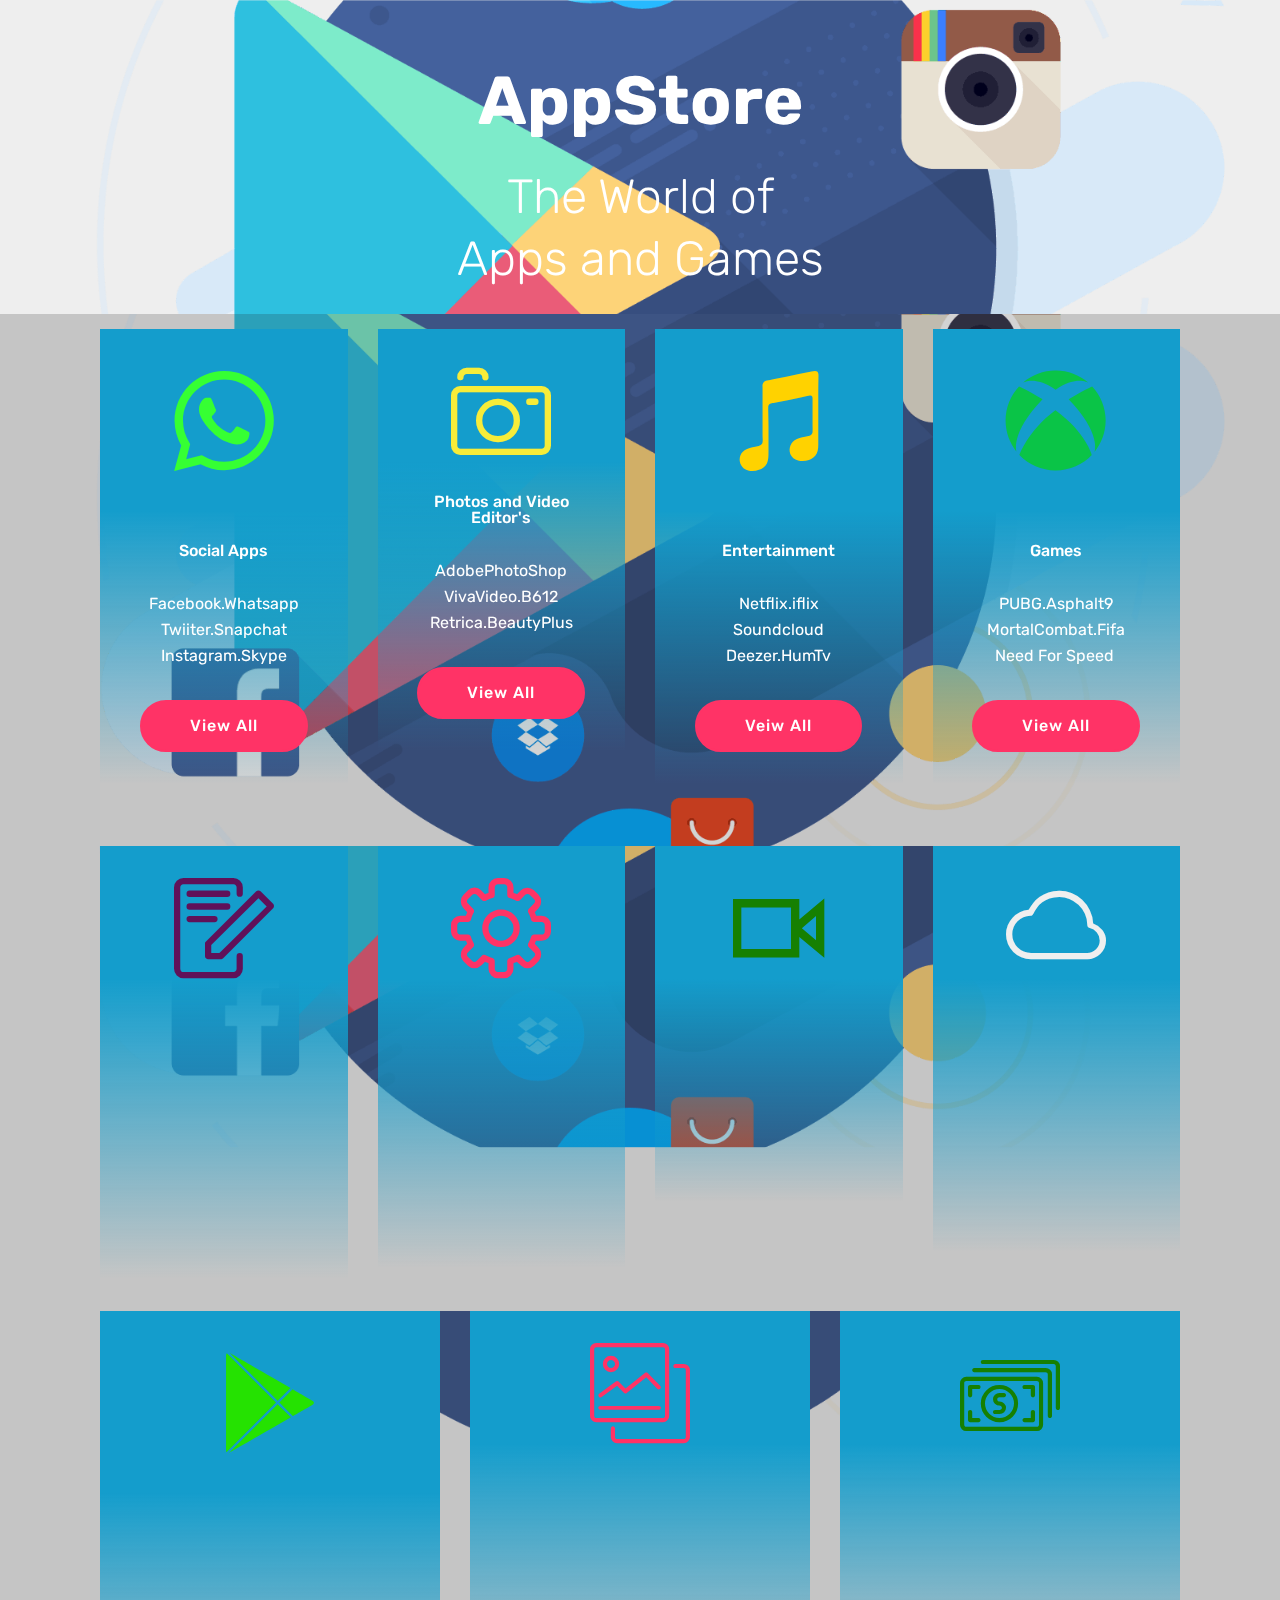
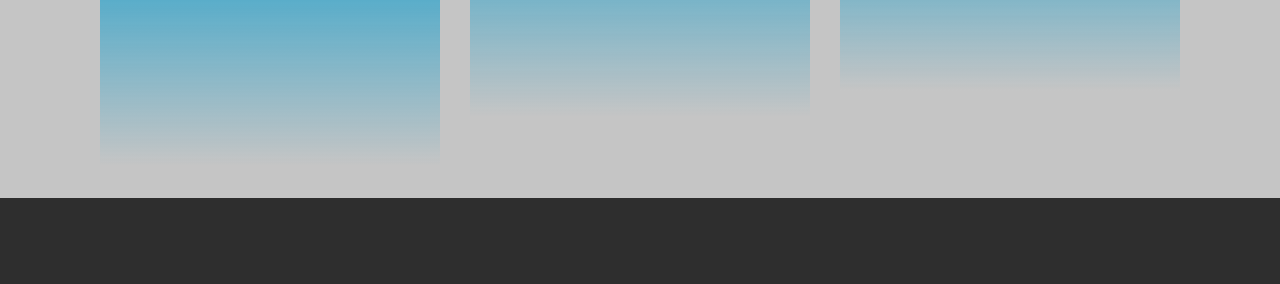
==== commit 4add1bf2: "update" ====
--- a/index.html
+++ b/index.html
@@ -18,7 +18,6 @@
   <link rel="stylesheet" href="assets/bootstrap/css/bootstrap-grid.min.css">
   <link rel="stylesheet" href="assets/bootstrap/css/bootstrap-reboot.min.css">
   <link rel="stylesheet" href="assets/animatecss/animate.min.css">
-  <link rel="stylesheet" href="assets/dropdown/css/style.css">
   <link rel="stylesheet" href="assets/socicon/css/styles.css">
   <link rel="stylesheet" href="assets/theme/css/style.css">
   <link rel="stylesheet" href="assets/mobirise/css/mbr-additional.css" type="text/css">
@@ -27,48 +26,7 @@
   
 </head>
 <body>
-  <section class="menu cid-rlZB26z2D9" once="menu" id="menu2-a">
-
-    
-
-    <nav class="navbar navbar-expand beta-menu navbar-dropdown align-items-center navbar-fixed-top collapsed bg-color transparent">
-        <button class="navbar-toggler navbar-toggler-right" type="button" data-toggle="collapse" data-target="#navbarSupportedContent" aria-controls="navbarSupportedContent" aria-expanded="false" aria-label="Toggle navigation">
-            <div class="hamburger">
-                <span></span>
-                <span></span>
-                <span></span>
-                <span></span>
-            </div>
-        </button>
-        <div class="menu-logo">
-            <div class="navbar-brand">
-                <span class="navbar-logo">
-                    <a href="index.html">
-                        <img src="assets/images/icon-122x122.png" alt="Mobirise" title="" style="height: 3.8rem;">
-                    </a>
-                </span>
-                
-            </div>
-        </div>
-        <div class="collapse navbar-collapse" id="navbarSupportedContent">
-            <ul class="navbar-nav nav-dropdown" data-app-modern-menu="true"><li class="nav-item">
-                    <a class="nav-link link text-black display-4" href="https://mobirise.co">Apps</a>
-                </li>
-                <li class="nav-item">
-                    <a class="nav-link link text-black display-4" href="https://mobirise.co">Games</a>
-                </li></ul>
-            <div class="navbar-buttons mbr-section-btn">
-                <a class="btn btn-sm btn-primary display-4" href="tel:+1-234-567-8901">
-                    <span class="btn-icon mbri-mobile mbr-iconfont mbr-iconfont-btn">
-                    </span>
-                    +1-234-567-8901
-                </a>
-            </div>
-        </div>
-    </nav>
-</section>
-
-<section class="engine"><a href="https://mobirise.info/a">online web builder</a></section><section class="header1 cid-rlZzZgvDgw mbr-parallax-background" id="header1-9">
+  <section class="header1 cid-rlZzZgvDgw mbr-parallax-background" id="header1-9">
 
     
 
@@ -87,7 +45,7 @@
 
 </section>
 
-<section class="features8 cid-rlZCw3RR9E mbr-parallax-background" id="features8-b">
+<section class="engine"><a href="https://mobirise.info/u">bootstrap website templates</a></section><section class="features8 cid-rlZCw3RR9E mbr-parallax-background" id="features8-b">
 
     
 
@@ -304,11 +262,9 @@
   <script src="assets/tether/tether.min.js"></script>
   <script src="assets/popper/popper.min.js"></script>
   <script src="assets/bootstrap/js/bootstrap.min.js"></script>
+  <script src="assets/smoothscroll/smooth-scroll.js"></script>
   <script src="assets/viewportchecker/jquery.viewportchecker.js"></script>
-  <script src="assets/smoothscroll/smooth-scroll.js"></script>
   <script src="assets/parallax/jarallax.min.js"></script>
-  <script src="assets/dropdown/js/script.min.js"></script>
-  <script src="assets/touchswipe/jquery.touch-swipe.min.js"></script>
   <script src="assets/theme/js/script.js"></script>
   
   
--- a/assets/mobirise/css/mbr-additional.css
+++ b/assets/mobirise/css/mbr-additional.css
@@ -1393,405 +1393,6 @@
 .jq-selectbox:hover .jq-selectbox__trigger-arrow {
   border-top-color: #149dcc;
 }
-.cid-rlZB26z2D9 .navbar {
-  background: #149dcc;
-  transition: none;
-  min-height: 77px;
-  padding: .5rem 0;
-}
-.cid-rlZB26z2D9 .navbar-dropdown.bg-color.transparent.opened {
-  background: #149dcc;
-}
-.cid-rlZB26z2D9 a {
-  font-style: normal;
-}
-.cid-rlZB26z2D9 .nav-item span {
-  padding-right: 0.4em;
-  line-height: 0.5em;
-  vertical-align: text-bottom;
-  position: relative;
-  text-decoration: none;
-}
-.cid-rlZB26z2D9 .nav-item a {
-  display: -webkit-flex;
-  align-items: center;
-  justify-content: center;
-  padding: 0.7rem 0 !important;
-  margin: 0rem .65rem !important;
-  -webkit-align-items: center;
-  -webkit-justify-content: center;
-}
-.cid-rlZB26z2D9 .nav-item:focus,
-.cid-rlZB26z2D9 .nav-link:focus {
-  outline: none;
-}
-.cid-rlZB26z2D9 .btn {
-  padding: 0.4rem 1.5rem;
-  display: -webkit-inline-flex;
-  align-items: center;
-  -webkit-align-items: center;
-}
-.cid-rlZB26z2D9 .btn .mbr-iconfont {
-  font-size: 1.6rem;
-}
-.cid-rlZB26z2D9 .menu-logo {
-  margin-right: auto;
-}
-.cid-rlZB26z2D9 .menu-logo .navbar-brand {
-  display: flex;
-  margin-left: 5rem;
-  padding: 0;
-  transition: padding .2s;
-  min-height: 3.8rem;
-  -webkit-align-items: center;
-  align-items: center;
-}
-.cid-rlZB26z2D9 .menu-logo .navbar-brand .navbar-caption-wrap {
-  display: flex;
-  -webkit-align-items: center;
-  align-items: center;
-  word-break: break-word;
-  min-width: 7rem;
-  margin: .3rem 0;
-}
-.cid-rlZB26z2D9 .menu-logo .navbar-brand .navbar-caption-wrap .navbar-caption {
-  line-height: 1.2rem !important;
-  padding-right: 2rem;
-}
-.cid-rlZB26z2D9 .menu-logo .navbar-brand .navbar-logo {
-  font-size: 4rem;
-  transition: font-size 0.25s;
-}
-.cid-rlZB26z2D9 .menu-logo .navbar-brand .navbar-logo img {
-  display: flex;
-}
-.cid-rlZB26z2D9 .menu-logo .navbar-brand .navbar-logo .mbr-iconfont {
-  transition: font-size 0.25s;
-}
-.cid-rlZB26z2D9 .menu-logo .navbar-brand .navbar-logo a {
-  display: inline-flex;
-}
-.cid-rlZB26z2D9 .navbar-toggleable-sm .navbar-collapse {
-  justify-content: flex-end;
-  -webkit-justify-content: flex-end;
-  padding-right: 5rem;
-  width: auto;
-}
-.cid-rlZB26z2D9 .navbar-toggleable-sm .navbar-collapse .navbar-nav {
-  flex-wrap: wrap;
-  -webkit-flex-wrap: wrap;
-  padding-left: 0;
-}
-.cid-rlZB26z2D9 .navbar-toggleable-sm .navbar-collapse .navbar-nav .nav-item {
-  -webkit-align-self: center;
-  align-self: center;
-}
-.cid-rlZB26z2D9 .navbar-toggleable-sm .navbar-collapse .navbar-buttons {
-  padding-left: 0;
-  padding-bottom: 0;
-}
-.cid-rlZB26z2D9 .dropdown .dropdown-menu {
-  background: #149dcc;
-  display: none;
-  position: absolute;
-  min-width: 5rem;
-  padding-top: 1.4rem;
-  padding-bottom: 1.4rem;
-  text-align: left;
-}
-.cid-rlZB26z2D9 .dropdown .dropdown-menu .dropdown-item {
-  width: auto;
-  padding: 0.235em 1.5385em 0.235em 1.5385em !important;
-}
-.cid-rlZB26z2D9 .dropdown .dropdown-menu .dropdown-item::after {
-  right: 0.5rem;
-}
-.cid-rlZB26z2D9 .dropdown .dropdown-menu .dropdown-submenu {
-  margin: 0;
-}
-.cid-rlZB26z2D9 .dropdown.open > .dropdown-menu {
-  display: block;
-}
-.cid-rlZB26z2D9 .navbar-toggleable-sm.opened:after {
-  position: absolute;
-  width: 100vw;
-  height: 100vh;
-  content: '';
-  background-color: rgba(0, 0, 0, 0.1);
-  left: 0;
-  bottom: 0;
-  transform: translateY(100%);
-  -webkit-transform: translateY(100%);
-  z-index: 1000;
-}
-.cid-rlZB26z2D9 .navbar.navbar-short {
-  min-height: 60px;
-  transition: all .2s;
-}
-.cid-rlZB26z2D9 .navbar.navbar-short .navbar-toggler-right {
-  top: 20px;
-}
-.cid-rlZB26z2D9 .navbar.navbar-short .navbar-logo a {
-  font-size: 2.5rem !important;
-  line-height: 2.5rem;
-  transition: font-size 0.25s;
-}
-.cid-rlZB26z2D9 .navbar.navbar-short .navbar-logo a .mbr-iconfont {
-  font-size: 2.5rem !important;
-}
-.cid-rlZB26z2D9 .navbar.navbar-short .navbar-logo a img {
-  height: 3rem !important;
-}
-.cid-rlZB26z2D9 .navbar.navbar-short .navbar-brand {
-  min-height: 3rem;
-}
-.cid-rlZB26z2D9 button.navbar-toggler {
-  width: 31px;
-  height: 18px;
-  cursor: pointer;
-  transition: all .2s;
-  top: 1.5rem;
-  right: 1rem;
-}
-.cid-rlZB26z2D9 button.navbar-toggler:focus {
-  outline: none;
-}
-.cid-rlZB26z2D9 button.navbar-toggler .hamburger span {
-  position: absolute;
-  right: 0;
-  width: 30px;
-  height: 2px;
-  border-right: 5px;
-  background-color: #333333;
-}
-.cid-rlZB26z2D9 button.navbar-toggler .hamburger span:nth-child(1) {
-  top: 0;
-  transition: all .2s;
-}
-.cid-rlZB26z2D9 button.navbar-toggler .hamburger span:nth-child(2) {
-  top: 8px;
-  transition: all .15s;
-}
-.cid-rlZB26z2D9 button.navbar-toggler .hamburger span:nth-child(3) {
-  top: 8px;
-  transition: all .15s;
-}
-.cid-rlZB26z2D9 button.navbar-toggler .hamburger span:nth-child(4) {
-  top: 16px;
-  transition: all .2s;
-}
-.cid-rlZB26z2D9 nav.opened .hamburger span:nth-child(1) {
-  top: 8px;
-  width: 0;
-  opacity: 0;
-  right: 50%;
-  transition: all .2s;
-}
-.cid-rlZB26z2D9 nav.opened .hamburger span:nth-child(2) {
-  -webkit-transform: rotate(45deg);
-  transform: rotate(45deg);
-  transition: all .25s;
-}
-.cid-rlZB26z2D9 nav.opened .hamburger span:nth-child(3) {
-  -webkit-transform: rotate(-45deg);
-  transform: rotate(-45deg);
-  transition: all .25s;
-}
-.cid-rlZB26z2D9 nav.opened .hamburger span:nth-child(4) {
-  top: 8px;
-  width: 0;
-  opacity: 0;
-  right: 50%;
-  transition: all .2s;
-}
-.cid-rlZB26z2D9 .collapsed.navbar-expand {
-  flex-direction: column;
-  -webkit-flex-direction: column;
-}
-.cid-rlZB26z2D9 .collapsed .btn {
-  display: -webkit-flex;
-}
-.cid-rlZB26z2D9 .collapsed .navbar-collapse {
-  display: none !important;
-  padding-right: 0 !important;
-}
-.cid-rlZB26z2D9 .collapsed .navbar-collapse.collapsing,
-.cid-rlZB26z2D9 .collapsed .navbar-collapse.show {
-  display: block !important;
-}
-.cid-rlZB26z2D9 .collapsed .navbar-collapse.collapsing .navbar-nav,
-.cid-rlZB26z2D9 .collapsed .navbar-collapse.show .navbar-nav {
-  display: block;
-  text-align: center;
-}
-.cid-rlZB26z2D9 .collapsed .navbar-collapse.collapsing .navbar-nav .nav-item,
-.cid-rlZB26z2D9 .collapsed .navbar-collapse.show .navbar-nav .nav-item {
-  clear: both;
-}
-.cid-rlZB26z2D9 .collapsed .navbar-collapse.collapsing .navbar-buttons,
-.cid-rlZB26z2D9 .collapsed .navbar-collapse.show .navbar-buttons {
-  text-align: center;
-}
-.cid-rlZB26z2D9 .collapsed .navbar-collapse.collapsing .navbar-buttons:last-child,
-.cid-rlZB26z2D9 .collapsed .navbar-collapse.show .navbar-buttons:last-child {
-  margin-bottom: 1rem;
-}
-@media (min-width: 992px) {
-  .cid-rlZB26z2D9 .collapsed:not(.navbar-short) .navbar-collapse {
-    max-height: calc(98.5vh - 3.8rem);
-  }
-}
-.cid-rlZB26z2D9 .collapsed button.navbar-toggler {
-  display: block;
-}
-.cid-rlZB26z2D9 .collapsed .navbar-brand {
-  margin-left: 1rem !important;
-}
-.cid-rlZB26z2D9 .collapsed .navbar-toggleable-sm {
-  flex-direction: column;
-  -webkit-flex-direction: column;
-}
-.cid-rlZB26z2D9 .collapsed .dropdown .dropdown-menu {
-  width: 100%;
-  text-align: center;
-  position: relative;
-  opacity: 0;
-  overflow: hidden;
-  display: block;
-  height: 0;
-  visibility: hidden;
-  padding: 0;
-  transition-duration: .5s;
-  transition-property: opacity,padding,height;
-}
-.cid-rlZB26z2D9 .collapsed .dropdown.open > .dropdown-menu {
-  position: relative;
-  opacity: 1;
-  height: auto;
-  padding: 1.4rem 0;
-  visibility: visible;
-}
-.cid-rlZB26z2D9 .collapsed .dropdown .dropdown-submenu {
-  left: 0;
-  text-align: center;
-  width: 100%;
-}
-.cid-rlZB26z2D9 .collapsed .dropdown .dropdown-toggle[data-toggle="dropdown-submenu"]::after {
-  margin-top: 0;
-  position: inherit;
-  right: 0;
-  top: 50%;
-  display: inline-block;
-  width: 0;
-  height: 0;
-  margin-left: .3em;
-  vertical-align: middle;
-  content: "";
-  border-top: .30em solid;
-  border-right: .30em solid transparent;
-  border-left: .30em solid transparent;
-}
-@media (max-width: 991px) {
-  .cid-rlZB26z2D9.navbar-expand {
-    flex-direction: column;
-    -webkit-flex-direction: column;
-  }
-  .cid-rlZB26z2D9 img {
-    height: 3.8rem !important;
-  }
-  .cid-rlZB26z2D9 .btn {
-    display: -webkit-flex;
-  }
-  .cid-rlZB26z2D9 button.navbar-toggler {
-    display: block;
-  }
-  .cid-rlZB26z2D9 .navbar-brand {
-    margin-left: 1rem !important;
-  }
-  .cid-rlZB26z2D9 .navbar-toggleable-sm {
-    flex-direction: column;
-    -webkit-flex-direction: column;
-  }
-  .cid-rlZB26z2D9 .navbar-collapse {
-    display: none !important;
-    padding-right: 0 !important;
-  }
-  .cid-rlZB26z2D9 .navbar-collapse.collapsing,
-  .cid-rlZB26z2D9 .navbar-collapse.show {
-    display: block !important;
-  }
-  .cid-rlZB26z2D9 .navbar-collapse.collapsing .navbar-nav,
-  .cid-rlZB26z2D9 .navbar-collapse.show .navbar-nav {
-    display: block;
-    text-align: center;
-  }
-  .cid-rlZB26z2D9 .navbar-collapse.collapsing .navbar-nav .nav-item,
-  .cid-rlZB26z2D9 .navbar-collapse.show .navbar-nav .nav-item {
-    clear: both;
-  }
-  .cid-rlZB26z2D9 .navbar-collapse.collapsing .navbar-buttons,
-  .cid-rlZB26z2D9 .navbar-collapse.show .navbar-buttons {
-    text-align: center;
-  }
-  .cid-rlZB26z2D9 .navbar-collapse.collapsing .navbar-buttons:last-child,
-  .cid-rlZB26z2D9 .navbar-collapse.show .navbar-buttons:last-child {
-    margin-bottom: 1rem;
-  }
-  .cid-rlZB26z2D9 .dropdown .dropdown-menu {
-    width: 100%;
-    text-align: center;
-    position: relative;
-    opacity: 0;
-    overflow: hidden;
-    display: block;
-    height: 0;
-    visibility: hidden;
-    padding: 0;
-    transition-duration: .5s;
-    transition-property: opacity,padding,height;
-  }
-  .cid-rlZB26z2D9 .dropdown.open > .dropdown-menu {
-    position: relative;
-    opacity: 1;
-    height: auto;
-    padding: 1.4rem 0;
-    visibility: visible;
-  }
-  .cid-rlZB26z2D9 .dropdown .dropdown-submenu {
-    left: 0;
-    text-align: center;
-    width: 100%;
-  }
-  .cid-rlZB26z2D9 .dropdown .dropdown-toggle[data-toggle="dropdown-submenu"]::after {
-    margin-top: 0;
-    position: inherit;
-    right: 0;
-    top: 50%;
-    display: inline-block;
-    width: 0;
-    height: 0;
-    margin-left: .3em;
-    vertical-align: middle;
-    content: "";
-    border-top: .30em solid;
-    border-right: .30em solid transparent;
-    border-left: .30em solid transparent;
-  }
-}
-@media (min-width: 767px) {
-  .cid-rlZB26z2D9 .menu-logo {
-    flex-shrink: 0;
-    -webkit-flex-shrink: 0;
-  }
-}
-.cid-rlZB26z2D9 .navbar-collapse {
-  flex-basis: auto;
-  -webkit-flex-basis: auto;
-}
-.cid-rlZB26z2D9 .nav-link:hover,
-.cid-rlZB26z2D9 .dropdown-item:hover {
-  color: #767676 !important;
-}
 .cid-rlZzZgvDgw {
   padding-top: 60px;
   padding-bottom: 0px;
@@ -1934,417 +1535,10 @@
   padding-bottom: 30px;
   background-color: #2e2e2e;
 }
-.cid-rlZB26z2D9 .navbar {
-  background: #149dcc;
-  transition: none;
-  min-height: 77px;
-  padding: .5rem 0;
-}
-.cid-rlZB26z2D9 .navbar-dropdown.bg-color.transparent.opened {
-  background: #149dcc;
-}
-.cid-rlZB26z2D9 a {
-  font-style: normal;
-}
-.cid-rlZB26z2D9 .nav-item span {
-  padding-right: 0.4em;
-  line-height: 0.5em;
-  vertical-align: text-bottom;
-  position: relative;
-  text-decoration: none;
-}
-.cid-rlZB26z2D9 .nav-item a {
-  display: -webkit-flex;
-  align-items: center;
-  justify-content: center;
-  padding: 0.7rem 0 !important;
-  margin: 0rem .65rem !important;
-  -webkit-align-items: center;
-  -webkit-justify-content: center;
-}
-.cid-rlZB26z2D9 .nav-item:focus,
-.cid-rlZB26z2D9 .nav-link:focus {
-  outline: none;
-}
-.cid-rlZB26z2D9 .btn {
-  padding: 0.4rem 1.5rem;
-  display: -webkit-inline-flex;
-  align-items: center;
-  -webkit-align-items: center;
-}
-.cid-rlZB26z2D9 .btn .mbr-iconfont {
-  font-size: 1.6rem;
-}
-.cid-rlZB26z2D9 .menu-logo {
-  margin-right: auto;
-}
-.cid-rlZB26z2D9 .menu-logo .navbar-brand {
-  display: flex;
-  margin-left: 5rem;
-  padding: 0;
-  transition: padding .2s;
-  min-height: 3.8rem;
-  -webkit-align-items: center;
-  align-items: center;
-}
-.cid-rlZB26z2D9 .menu-logo .navbar-brand .navbar-caption-wrap {
-  display: flex;
-  -webkit-align-items: center;
-  align-items: center;
-  word-break: break-word;
-  min-width: 7rem;
-  margin: .3rem 0;
-}
-.cid-rlZB26z2D9 .menu-logo .navbar-brand .navbar-caption-wrap .navbar-caption {
-  line-height: 1.2rem !important;
-  padding-right: 2rem;
-}
-.cid-rlZB26z2D9 .menu-logo .navbar-brand .navbar-logo {
-  font-size: 4rem;
-  transition: font-size 0.25s;
-}
-.cid-rlZB26z2D9 .menu-logo .navbar-brand .navbar-logo img {
-  display: flex;
-}
-.cid-rlZB26z2D9 .menu-logo .navbar-brand .navbar-logo .mbr-iconfont {
-  transition: font-size 0.25s;
-}
-.cid-rlZB26z2D9 .menu-logo .navbar-brand .navbar-logo a {
-  display: inline-flex;
-}
-.cid-rlZB26z2D9 .navbar-toggleable-sm .navbar-collapse {
-  justify-content: flex-end;
-  -webkit-justify-content: flex-end;
-  padding-right: 5rem;
-  width: auto;
-}
-.cid-rlZB26z2D9 .navbar-toggleable-sm .navbar-collapse .navbar-nav {
-  flex-wrap: wrap;
-  -webkit-flex-wrap: wrap;
-  padding-left: 0;
-}
-.cid-rlZB26z2D9 .navbar-toggleable-sm .navbar-collapse .navbar-nav .nav-item {
-  -webkit-align-self: center;
-  align-self: center;
-}
-.cid-rlZB26z2D9 .navbar-toggleable-sm .navbar-collapse .navbar-buttons {
-  padding-left: 0;
-  padding-bottom: 0;
-}
-.cid-rlZB26z2D9 .dropdown .dropdown-menu {
-  background: #149dcc;
-  display: none;
-  position: absolute;
-  min-width: 5rem;
-  padding-top: 1.4rem;
-  padding-bottom: 1.4rem;
-  text-align: left;
-}
-.cid-rlZB26z2D9 .dropdown .dropdown-menu .dropdown-item {
-  width: auto;
-  padding: 0.235em 1.5385em 0.235em 1.5385em !important;
-}
-.cid-rlZB26z2D9 .dropdown .dropdown-menu .dropdown-item::after {
-  right: 0.5rem;
-}
-.cid-rlZB26z2D9 .dropdown .dropdown-menu .dropdown-submenu {
-  margin: 0;
-}
-.cid-rlZB26z2D9 .dropdown.open > .dropdown-menu {
-  display: block;
-}
-.cid-rlZB26z2D9 .navbar-toggleable-sm.opened:after {
-  position: absolute;
-  width: 100vw;
-  height: 100vh;
-  content: '';
-  background-color: rgba(0, 0, 0, 0.1);
-  left: 0;
-  bottom: 0;
-  transform: translateY(100%);
-  -webkit-transform: translateY(100%);
-  z-index: 1000;
-}
-.cid-rlZB26z2D9 .navbar.navbar-short {
-  min-height: 60px;
-  transition: all .2s;
-}
-.cid-rlZB26z2D9 .navbar.navbar-short .navbar-toggler-right {
-  top: 20px;
-}
-.cid-rlZB26z2D9 .navbar.navbar-short .navbar-logo a {
-  font-size: 2.5rem !important;
-  line-height: 2.5rem;
-  transition: font-size 0.25s;
-}
-.cid-rlZB26z2D9 .navbar.navbar-short .navbar-logo a .mbr-iconfont {
-  font-size: 2.5rem !important;
-}
-.cid-rlZB26z2D9 .navbar.navbar-short .navbar-logo a img {
-  height: 3rem !important;
-}
-.cid-rlZB26z2D9 .navbar.navbar-short .navbar-brand {
-  min-height: 3rem;
-}
-.cid-rlZB26z2D9 button.navbar-toggler {
-  width: 31px;
-  height: 18px;
-  cursor: pointer;
-  transition: all .2s;
-  top: 1.5rem;
-  right: 1rem;
-}
-.cid-rlZB26z2D9 button.navbar-toggler:focus {
-  outline: none;
-}
-.cid-rlZB26z2D9 button.navbar-toggler .hamburger span {
-  position: absolute;
-  right: 0;
-  width: 30px;
-  height: 2px;
-  border-right: 5px;
-  background-color: #333333;
-}
-.cid-rlZB26z2D9 button.navbar-toggler .hamburger span:nth-child(1) {
-  top: 0;
-  transition: all .2s;
-}
-.cid-rlZB26z2D9 button.navbar-toggler .hamburger span:nth-child(2) {
-  top: 8px;
-  transition: all .15s;
-}
-.cid-rlZB26z2D9 button.navbar-toggler .hamburger span:nth-child(3) {
-  top: 8px;
-  transition: all .15s;
-}
-.cid-rlZB26z2D9 button.navbar-toggler .hamburger span:nth-child(4) {
-  top: 16px;
-  transition: all .2s;
-}
-.cid-rlZB26z2D9 nav.opened .hamburger span:nth-child(1) {
-  top: 8px;
-  width: 0;
-  opacity: 0;
-  right: 50%;
-  transition: all .2s;
-}
-.cid-rlZB26z2D9 nav.opened .hamburger span:nth-child(2) {
-  -webkit-transform: rotate(45deg);
-  transform: rotate(45deg);
-  transition: all .25s;
-}
-.cid-rlZB26z2D9 nav.opened .hamburger span:nth-child(3) {
-  -webkit-transform: rotate(-45deg);
-  transform: rotate(-45deg);
-  transition: all .25s;
-}
-.cid-rlZB26z2D9 nav.opened .hamburger span:nth-child(4) {
-  top: 8px;
-  width: 0;
-  opacity: 0;
-  right: 50%;
-  transition: all .2s;
-}
-.cid-rlZB26z2D9 .collapsed.navbar-expand {
-  flex-direction: column;
-  -webkit-flex-direction: column;
-}
-.cid-rlZB26z2D9 .collapsed .btn {
-  display: -webkit-flex;
-}
-.cid-rlZB26z2D9 .collapsed .navbar-collapse {
-  display: none !important;
-  padding-right: 0 !important;
-}
-.cid-rlZB26z2D9 .collapsed .navbar-collapse.collapsing,
-.cid-rlZB26z2D9 .collapsed .navbar-collapse.show {
-  display: block !important;
-}
-.cid-rlZB26z2D9 .collapsed .navbar-collapse.collapsing .navbar-nav,
-.cid-rlZB26z2D9 .collapsed .navbar-collapse.show .navbar-nav {
-  display: block;
-  text-align: center;
-}
-.cid-rlZB26z2D9 .collapsed .navbar-collapse.collapsing .navbar-nav .nav-item,
-.cid-rlZB26z2D9 .collapsed .navbar-collapse.show .navbar-nav .nav-item {
-  clear: both;
-}
-.cid-rlZB26z2D9 .collapsed .navbar-collapse.collapsing .navbar-nav .nav-item:last-child,
-.cid-rlZB26z2D9 .collapsed .navbar-collapse.show .navbar-nav .nav-item:last-child {
-  margin-bottom: 1rem;
-}
-.cid-rlZB26z2D9 .collapsed .navbar-collapse.collapsing .navbar-buttons,
-.cid-rlZB26z2D9 .collapsed .navbar-collapse.show .navbar-buttons {
-  text-align: center;
-}
-.cid-rlZB26z2D9 .collapsed .navbar-collapse.collapsing .navbar-buttons:last-child,
-.cid-rlZB26z2D9 .collapsed .navbar-collapse.show .navbar-buttons:last-child {
-  margin-bottom: 1rem;
-}
-@media (min-width: 992px) {
-  .cid-rlZB26z2D9 .collapsed:not(.navbar-short) .navbar-collapse {
-    max-height: calc(98.5vh - 3.8rem);
-  }
-}
-.cid-rlZB26z2D9 .collapsed button.navbar-toggler {
-  display: block;
-}
-.cid-rlZB26z2D9 .collapsed .navbar-brand {
-  margin-left: 1rem !important;
-}
-.cid-rlZB26z2D9 .collapsed .navbar-toggleable-sm {
-  flex-direction: column;
-  -webkit-flex-direction: column;
-}
-.cid-rlZB26z2D9 .collapsed .dropdown .dropdown-menu {
-  width: 100%;
-  text-align: center;
-  position: relative;
-  opacity: 0;
-  overflow: hidden;
-  display: block;
-  height: 0;
-  visibility: hidden;
-  padding: 0;
-  transition-duration: .5s;
-  transition-property: opacity,padding,height;
-}
-.cid-rlZB26z2D9 .collapsed .dropdown.open > .dropdown-menu {
-  position: relative;
-  opacity: 1;
-  height: auto;
-  padding: 1.4rem 0;
-  visibility: visible;
-}
-.cid-rlZB26z2D9 .collapsed .dropdown .dropdown-submenu {
-  left: 0;
-  text-align: center;
-  width: 100%;
-}
-.cid-rlZB26z2D9 .collapsed .dropdown .dropdown-toggle[data-toggle="dropdown-submenu"]::after {
-  margin-top: 0;
-  position: inherit;
-  right: 0;
-  top: 50%;
-  display: inline-block;
-  width: 0;
-  height: 0;
-  margin-left: .3em;
-  vertical-align: middle;
-  content: "";
-  border-top: .30em solid;
-  border-right: .30em solid transparent;
-  border-left: .30em solid transparent;
-}
-@media (max-width: 991px) {
-  .cid-rlZB26z2D9.navbar-expand {
-    flex-direction: column;
-    -webkit-flex-direction: column;
-  }
-  .cid-rlZB26z2D9 img {
-    height: 3.8rem !important;
-  }
-  .cid-rlZB26z2D9 .btn {
-    display: -webkit-flex;
-  }
-  .cid-rlZB26z2D9 button.navbar-toggler {
-    display: block;
-  }
-  .cid-rlZB26z2D9 .navbar-brand {
-    margin-left: 1rem !important;
-  }
-  .cid-rlZB26z2D9 .navbar-toggleable-sm {
-    flex-direction: column;
-    -webkit-flex-direction: column;
-  }
-  .cid-rlZB26z2D9 .navbar-collapse {
-    display: none !important;
-    padding-right: 0 !important;
-  }
-  .cid-rlZB26z2D9 .navbar-collapse.collapsing,
-  .cid-rlZB26z2D9 .navbar-collapse.show {
-    display: block !important;
-  }
-  .cid-rlZB26z2D9 .navbar-collapse.collapsing .navbar-nav,
-  .cid-rlZB26z2D9 .navbar-collapse.show .navbar-nav {
-    display: block;
-    text-align: center;
-  }
-  .cid-rlZB26z2D9 .navbar-collapse.collapsing .navbar-nav .nav-item,
-  .cid-rlZB26z2D9 .navbar-collapse.show .navbar-nav .nav-item {
-    clear: both;
-  }
-  .cid-rlZB26z2D9 .navbar-collapse.collapsing .navbar-nav .nav-item:last-child,
-  .cid-rlZB26z2D9 .navbar-collapse.show .navbar-nav .nav-item:last-child {
-    margin-bottom: 1rem;
-  }
-  .cid-rlZB26z2D9 .navbar-collapse.collapsing .navbar-buttons,
-  .cid-rlZB26z2D9 .navbar-collapse.show .navbar-buttons {
-    text-align: center;
-  }
-  .cid-rlZB26z2D9 .navbar-collapse.collapsing .navbar-buttons:last-child,
-  .cid-rlZB26z2D9 .navbar-collapse.show .navbar-buttons:last-child {
-    margin-bottom: 1rem;
-  }
-  .cid-rlZB26z2D9 .dropdown .dropdown-menu {
-    width: 100%;
-    text-align: center;
-    position: relative;
-    opacity: 0;
-    overflow: hidden;
-    display: block;
-    height: 0;
-    visibility: hidden;
-    padding: 0;
-    transition-duration: .5s;
-    transition-property: opacity,padding,height;
-  }
-  .cid-rlZB26z2D9 .dropdown.open > .dropdown-menu {
-    position: relative;
-    opacity: 1;
-    height: auto;
-    padding: 1.4rem 0;
-    visibility: visible;
-  }
-  .cid-rlZB26z2D9 .dropdown .dropdown-submenu {
-    left: 0;
-    text-align: center;
-    width: 100%;
-  }
-  .cid-rlZB26z2D9 .dropdown .dropdown-toggle[data-toggle="dropdown-submenu"]::after {
-    margin-top: 0;
-    position: inherit;
-    right: 0;
-    top: 50%;
-    display: inline-block;
-    width: 0;
-    height: 0;
-    margin-left: .3em;
-    vertical-align: middle;
-    content: "";
-    border-top: .30em solid;
-    border-right: .30em solid transparent;
-    border-left: .30em solid transparent;
-  }
-}
-@media (min-width: 767px) {
-  .cid-rlZB26z2D9 .menu-logo {
-    flex-shrink: 0;
-    -webkit-flex-shrink: 0;
-  }
-}
-.cid-rlZB26z2D9 .navbar-collapse {
-  flex-basis: auto;
-  -webkit-flex-basis: auto;
-}
-.cid-rlZB26z2D9 .nav-link:hover,
-.cid-rlZB26z2D9 .dropdown-item:hover {
-  color: #767676 !important;
-}
 .cid-rm2E8ApPYr {
   padding-top: 60px;
   padding-bottom: 0px;
-  background-image: url("../../../assets/images/pub-660x450-10219045955-660x450.jpg");
+  background-image: url("../../../assets/images/pubg-mobile-banner-1030x468.jpg");
 }
 .cid-rm2E8ApPYr .mbr-media span {
   font-size: 48px;
@@ -2403,7 +1597,7 @@
 .cid-rm2EyDV8q9 {
   padding-top: 0px;
   padding-bottom: 0px;
-  background-image: url("../../../assets/images/download-226x223.jpg");
+  background-image: url("../../../assets/images/as-1600x682.jpg");
 }
 .cid-rm2EyDV8q9 .mbr-media span {
   font-size: 48px;
@@ -2521,7 +1715,7 @@
 .cid-rm6KBrTRtz {
   padding-top: 0px;
   padding-bottom: 0px;
-  background-image: url("../../../assets/images/images-225x225.jpg");
+  background-image: url("../../../assets/images/mortal-kombat-x-enhanced-online-beta-header.0.0-1200x800.jpg");
 }
 .cid-rm6KBrTRtz .mbr-media span {
   font-size: 48px;
@@ -2580,7 +1774,7 @@
 .cid-rm6KBRlaVD {
   padding-top: 0px;
   padding-bottom: 0px;
-  background-image: url("../../../assets/images/download-1-331x152.jpg");
+  background-image: url("../../../assets/images/f1-mobile-racing-1239x645.jpg");
 }
 .cid-rm6KBRlaVD .mbr-media span {
   font-size: 48px;
@@ -2698,7 +1892,7 @@
 .cid-rm6KCBt26R {
   padding-top: 0px;
   padding-bottom: 0px;
-  background-image: url("../../../assets/images/download-2-283x178.jpg");
+  background-image: url("../../../assets/images/191889-2000x1125.jpg");
 }
 .cid-rm6KCBt26R .mbr-media span {
   font-size: 48px;
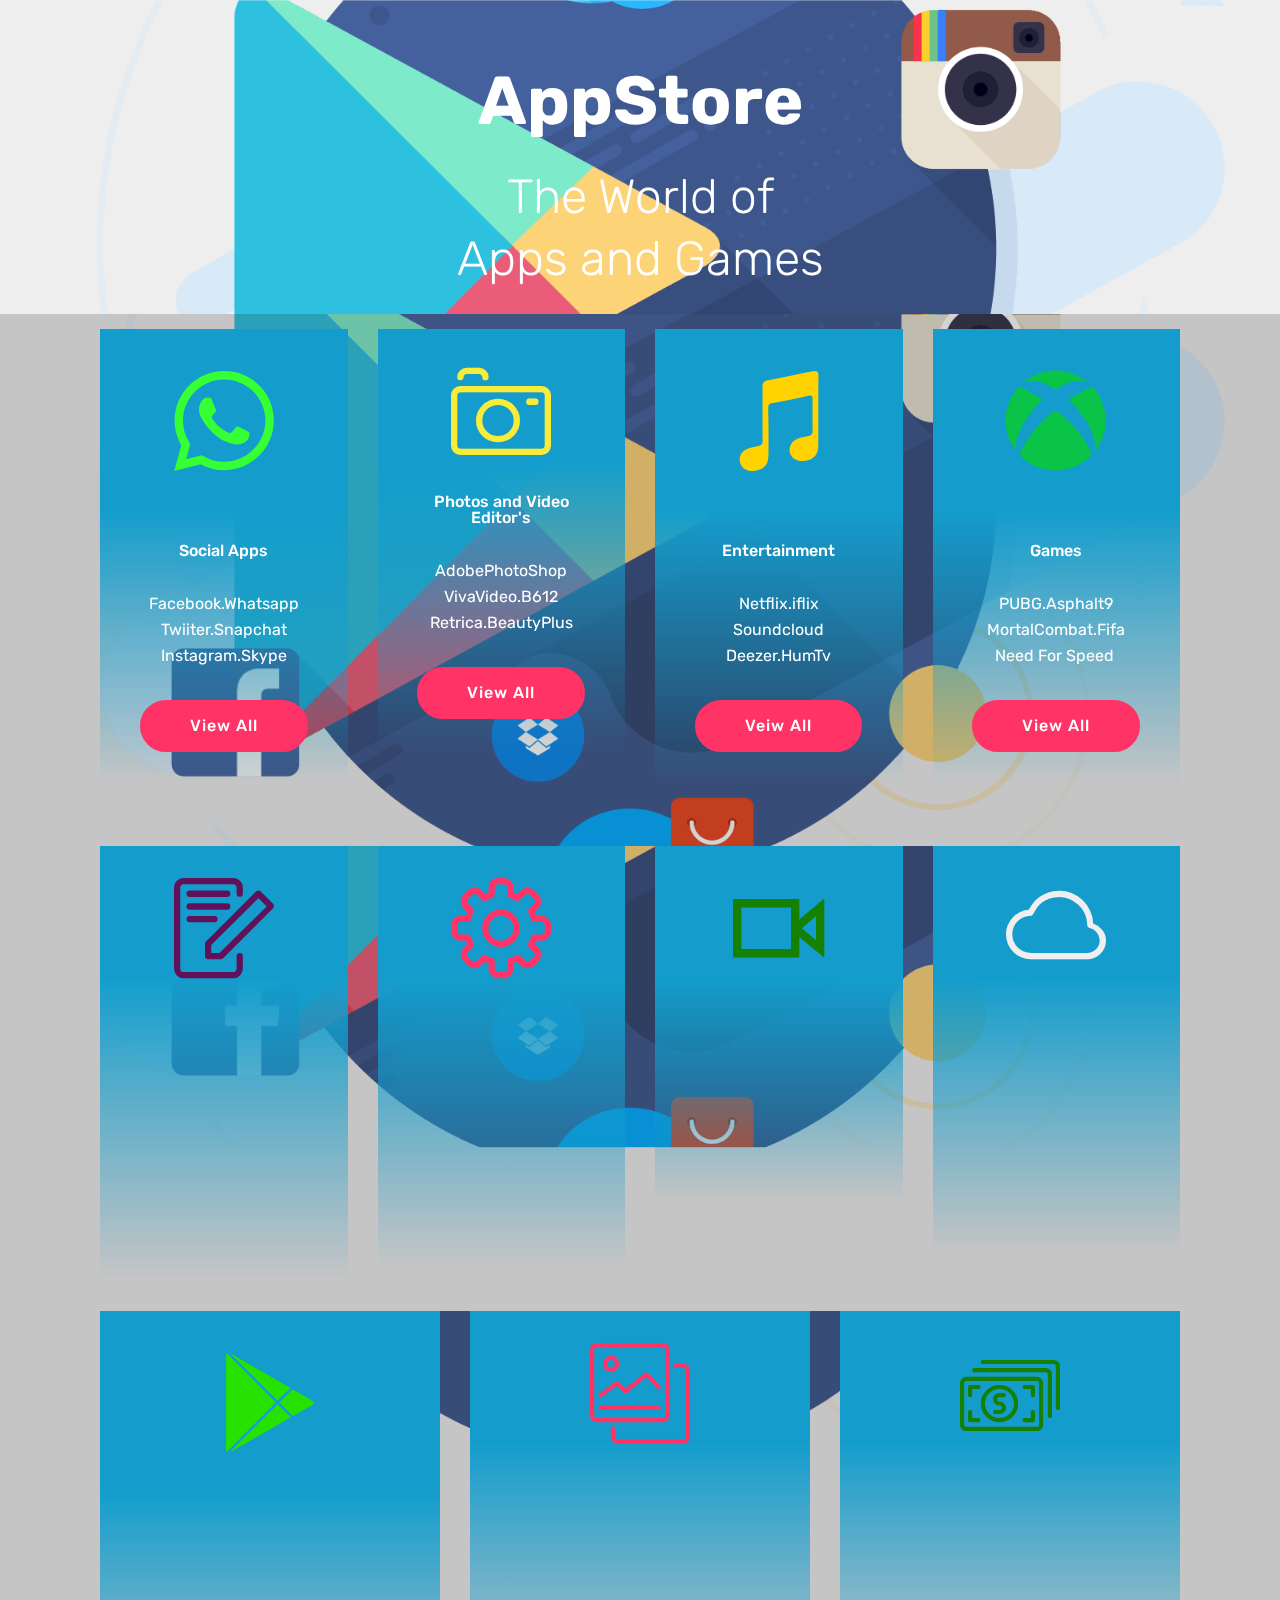
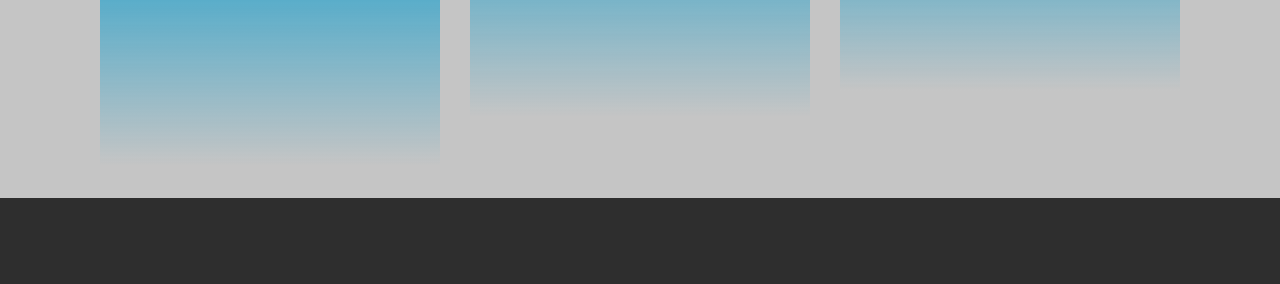
==== commit c4c5ffb3: "Fully Updated" ====
--- a/index.html
+++ b/index.html
@@ -45,7 +45,7 @@
 
 </section>
 
-<section class="engine"><a href="https://mobirise.info/u">bootstrap website templates</a></section><section class="features8 cid-rlZCw3RR9E mbr-parallax-background" id="features8-b">
+<section class="engine"><a href="https://mobirise.info/r">free bootstrap template</a></section><section class="features8 cid-rlZCw3RR9E mbr-parallax-background" id="features8-b">
 
     
 
@@ -64,7 +64,7 @@
                         Social Apps</h4>
                     <p class="mbr-text mbr-fonts-style display-7">
                        Facebook.Whatsapp<br>Twiiter.Snapchat<br>Instagram.Skype</p>
-                    <div class="mbr-section-btn text-center"><a href="https://mobirise.co" class="btn btn-secondary display-4">
+                    <div class="mbr-section-btn text-center"><a href="page2.html" class="btn btn-secondary display-4">
                             View All</a></div>
                 </div>
             </div>
@@ -77,7 +77,7 @@
                     <h4 class="card-title mbr-fonts-style display-7">Photos and Video<br>Editor's</h4>
                     <p class="mbr-text mbr-fonts-style display-7">
                        AdobePhotoShop<br>VivaVideo.B612<br>Retrica.BeautyPlus</p>
-                    <div class="mbr-section-btn text-center"><a href="https://mobirise.co" class="btn btn-secondary display-4">View All</a></div>
+                    <div class="mbr-section-btn text-center"><a href="page6.html" class="btn btn-secondary display-4">View All</a></div>
                 </div>
             </div>
 
@@ -88,7 +88,7 @@
                 <div class="card-box align-center">
                     <h4 class="card-title mbr-fonts-style display-7">Entertainment<br></h4>
                     <p class="mbr-text mbr-fonts-style display-7">Netflix.iflix<br>Soundcloud<br>Deezer.HumTv</p>
-                    <div class="mbr-section-btn text-center"><a href="https://mobirise.co" class="btn btn-secondary display-4">Veiw All</a></div>
+                    <div class="mbr-section-btn text-center"><a href="page3.html" class="btn btn-secondary display-4">Veiw All</a></div>
                 </div>
             </div>
 
@@ -126,7 +126,7 @@
                     <h4 class="card-title mbr-fonts-style display-7">Educational Apps</h4>
                     <p class="mbr-text mbr-fonts-style display-7"></p><p>
                        Solo Learn<br>Google ClassRoom&nbsp;</p><p><span style="font-size: 1rem; background-color: initial;">Khan Acadmy</span></p><p></p>
-                    <div class="mbr-section-btn text-center"><a href="https://mobirise.co" class="btn btn-secondary display-4">View All</a></div>
+                    <div class="mbr-section-btn text-center"><a href="page4.html" class="btn btn-secondary display-4">View All</a></div>
                 </div>
             </div>
 
@@ -139,7 +139,7 @@
                         Tools and Utilities&nbsp; &nbsp;</p></h4>
                     <p class="mbr-text mbr-fonts-style display-7">
                        TrueCaller<br>Utorrent.CleanMaster<br>AVG.Cortana.</p>
-                    <div class="mbr-section-btn text-center"><a href="https://mobirise.co" class="btn btn-secondary display-4">
+                    <div class="mbr-section-btn text-center"><a href="page8.html" class="btn btn-secondary display-4">
                             View All</a></div>
                 </div>
             </div>
@@ -152,7 +152,7 @@
                     <h4 class="card-title mbr-fonts-style display-7">
                         Screen Recoreders</h4>
                     <p class="mbr-text mbr-fonts-style display-7">Pro Screen Recorders</p>
-                    <div class="mbr-section-btn text-center"><a href="https://mobirise.co" class="btn btn-secondary display-4">View All</a></div>
+                    <div class="mbr-section-btn text-center"><a href="page11.html" class="btn btn-secondary display-4">View All</a></div>
                 </div>
             </div>
 
@@ -165,11 +165,9 @@
                         Cloud Apps</h4>
                     <p class="mbr-text mbr-fonts-style display-7">
                        OneDrive<br>DropBox<br>Mega</p>
-                    <div class="mbr-section-btn text-center">
-                        <a href="https://mobirise.co" class="btn btn-secondary display-4">
-                            More
-                        </a>
-                    </div>
+                    <div class="mbr-section-btn text-center"><a href="page5.html" class="btn btn-secondary display-4">
+                            More
+                        </a></div>
                 </div>
             </div>
         </div>
@@ -195,11 +193,9 @@
                         Google Apps</h4>
                     <p class="mbr-text mbr-fonts-style display-7">
                        GBorad.PlayMusic<br>GoogleNews<br>Google Home</p>
-                    <div class="mbr-section-btn text-center">
-                        <a href="https://mobirise.co" class="btn btn-secondary display-4">
-                            More
-                        </a>
-                    </div>
+                    <div class="mbr-section-btn text-center"><a href="page9.html" class="btn btn-secondary display-4">
+                            More
+                        </a></div>
                 </div>
             </div>
 
@@ -210,11 +206,9 @@
                 <div class="card-box align-center">
                     <h4 class="card-title mbr-fonts-style display-7">Themes And Wallpapers</h4>
                     <p class="mbr-text mbr-fonts-style display-7">GoLauncher<br>HolaLauncher<br>Zedge</p>
-                    <div class="mbr-section-btn text-center">
-                        <a href="https://mobirise.co" class="btn btn-secondary display-4">
-                            More
-                        </a>
-                    </div>
+                    <div class="mbr-section-btn text-center"><a href="page10.html" class="btn btn-secondary display-4">
+                            More
+                        </a></div>
                 </div>
             </div>
 
@@ -227,11 +221,9 @@
                         Primium Apps</h4>
                     <p class="mbr-text mbr-fonts-style display-7">
                        Paid Apps<br>For Free</p>
-                    <div class="mbr-section-btn text-center">
-                        <a href="https://mobirise.co" class="btn btn-secondary display-4">
-                            More
-                        </a>
-                    </div>
+                    <div class="mbr-section-btn text-center"><a href="page7.html" class="btn btn-secondary display-4">
+                            More
+                        </a></div>
                 </div>
             </div>
 
@@ -268,7 +260,7 @@
   <script src="assets/theme/js/script.js"></script>
   
   
- <div id="scrollToTop" class="scrollToTop mbr-arrow-up"><a style="text-align: center;"><i class="mbr-arrow-up-icon mbr-arrow-up-icon-cm cm-icon cm-icon-smallarrow-up"></i></a></div>
-    <input name="animation" type="hidden">
+  <input name="animation" type="hidden">
+   <div id="scrollToTop" class="scrollToTop mbr-arrow-up"><a style="text-align: center;"><i class="mbr-arrow-up-icon mbr-arrow-up-icon-cm cm-icon cm-icon-smallarrow-up"></i></a></div>
   </body>
 </html>--- a/assets/mobirise/css/mbr-additional.css
+++ b/assets/mobirise/css/mbr-additional.css
@@ -2066,3 +2066,800 @@
 .cid-rm6KDEXGKV a.close:hover {
   color: #ffffff;
 }
+.cid-rmimld0Gms {
+  padding-top: 30px;
+  padding-bottom: 30px;
+  background-color: #2e2e2e;
+}
+.cid-rm2E8ApPYr {
+  padding-top: 60px;
+  padding-bottom: 60px;
+  background-image: url("../../../assets/images/share-1200x630.jpg");
+}
+.cid-rm2E8ApPYr .mbr-media span {
+  font-size: 48px;
+  cursor: pointer;
+  background-color: #ffffff;
+  border-radius: 50%;
+  width: 6rem;
+  height: 6rem;
+  line-height: 6rem;
+  position: relative;
+  display: inline-block;
+  transition: all 0.25s;
+  color: #353535;
+}
+.cid-rm2E8ApPYr .mbr-media span.mbri-play:before {
+  position: absolute;
+  left: 50%;
+  -webkit-transform: translateX(-35%);
+  -moz-transform: translateX(-35%);
+  -ms-transform: translateX(-35%);
+  -o-transform: translateX(-35%);
+  transform: translateX(-35%);
+}
+.cid-rm2E8ApPYr .modalWindow {
+  position: fixed;
+  z-index: 5000;
+  left: 0;
+  top: 0;
+  background-color: rgba(61, 61, 61, 0.65);
+  width: 100%;
+  height: 100%;
+}
+.cid-rm2E8ApPYr .modalWindow .modalWindow-container {
+  display: table-cell;
+  vertical-align: middle;
+}
+.cid-rm2E8ApPYr .modalWindow .modalWindow-video {
+  height: calc(44.9943757vw);
+  width: 80vw;
+  margin: 0 auto;
+}
+.cid-rm2E8ApPYr a.close {
+  position: absolute;
+  right: 4vw;
+  top: 4vh;
+  color: #ffffff;
+  z-index: 5000000;
+  font-size: 37px;
+  background: #000;
+  padding: 20px;
+  border-radius: 50%;
+}
+.cid-rm2E8ApPYr a.close:hover {
+  color: #ffffff;
+}
+.cid-rm2EyDV8q9 {
+  padding-top: 30px;
+  padding-bottom: 30px;
+  background-image: url("../../../assets/images/bf7210f2-800x301.png");
+}
+.cid-rm2EyDV8q9 .mbr-media span {
+  font-size: 48px;
+  cursor: pointer;
+  background-color: #ffffff;
+  border-radius: 50%;
+  width: 6rem;
+  height: 6rem;
+  line-height: 6rem;
+  position: relative;
+  display: inline-block;
+  transition: all 0.25s;
+  color: #353535;
+}
+.cid-rm2EyDV8q9 .mbr-media span.mbri-play:before {
+  position: absolute;
+  left: 50%;
+  -webkit-transform: translateX(-35%);
+  -moz-transform: translateX(-35%);
+  -ms-transform: translateX(-35%);
+  -o-transform: translateX(-35%);
+  transform: translateX(-35%);
+}
+.cid-rm2EyDV8q9 .modalWindow {
+  position: fixed;
+  z-index: 5000;
+  left: 0;
+  top: 0;
+  background-color: rgba(61, 61, 61, 0.65);
+  width: 100%;
+  height: 100%;
+}
+.cid-rm2EyDV8q9 .modalWindow .modalWindow-container {
+  display: table-cell;
+  vertical-align: middle;
+}
+.cid-rm2EyDV8q9 .modalWindow .modalWindow-video {
+  height: calc(44.9943757vw);
+  width: 80vw;
+  margin: 0 auto;
+}
+.cid-rm2EyDV8q9 a.close {
+  position: absolute;
+  right: 4vw;
+  top: 4vh;
+  color: #ffffff;
+  z-index: 5000000;
+  font-size: 37px;
+  background: #000;
+  padding: 20px;
+  border-radius: 50%;
+}
+.cid-rm2EyDV8q9 a.close:hover {
+  color: #ffffff;
+}
+.cid-rm6KAHkyH8 {
+  padding-top: 30px;
+  padding-bottom: 30px;
+  background-image: url("../../../assets/images/fb-messenger-banner-1200x363.png");
+}
+.cid-rm6KAHkyH8 .mbr-media span {
+  font-size: 48px;
+  cursor: pointer;
+  background-color: #ffffff;
+  border-radius: 50%;
+  width: 6rem;
+  height: 6rem;
+  line-height: 6rem;
+  position: relative;
+  display: inline-block;
+  transition: all 0.25s;
+  color: #353535;
+}
+.cid-rm6KAHkyH8 .mbr-media span.mbri-play:before {
+  position: absolute;
+  left: 50%;
+  -webkit-transform: translateX(-35%);
+  -moz-transform: translateX(-35%);
+  -ms-transform: translateX(-35%);
+  -o-transform: translateX(-35%);
+  transform: translateX(-35%);
+}
+.cid-rm6KAHkyH8 .modalWindow {
+  position: fixed;
+  z-index: 5000;
+  left: 0;
+  top: 0;
+  background-color: rgba(61, 61, 61, 0.65);
+  width: 100%;
+  height: 100%;
+}
+.cid-rm6KAHkyH8 .modalWindow .modalWindow-container {
+  display: table-cell;
+  vertical-align: middle;
+}
+.cid-rm6KAHkyH8 .modalWindow .modalWindow-video {
+  height: calc(44.9943757vw);
+  width: 80vw;
+  margin: 0 auto;
+}
+.cid-rm6KAHkyH8 a.close {
+  position: absolute;
+  right: 4vw;
+  top: 4vh;
+  color: #ffffff;
+  z-index: 5000000;
+  font-size: 37px;
+  background: #000;
+  padding: 20px;
+  border-radius: 50%;
+}
+.cid-rm6KAHkyH8 a.close:hover {
+  color: #ffffff;
+}
+.cid-rm6KBrTRtz {
+  padding-top: 30px;
+  padding-bottom: 30px;
+  background-image: url("../../../assets/images/tvgn-news-twitter-removing-millions-of-fake-followers-1280x720.jpg");
+}
+.cid-rm6KBrTRtz .mbr-media span {
+  font-size: 48px;
+  cursor: pointer;
+  background-color: #ffffff;
+  border-radius: 50%;
+  width: 6rem;
+  height: 6rem;
+  line-height: 6rem;
+  position: relative;
+  display: inline-block;
+  transition: all 0.25s;
+  color: #353535;
+}
+.cid-rm6KBrTRtz .mbr-media span.mbri-play:before {
+  position: absolute;
+  left: 50%;
+  -webkit-transform: translateX(-35%);
+  -moz-transform: translateX(-35%);
+  -ms-transform: translateX(-35%);
+  -o-transform: translateX(-35%);
+  transform: translateX(-35%);
+}
+.cid-rm6KBrTRtz .modalWindow {
+  position: fixed;
+  z-index: 5000;
+  left: 0;
+  top: 0;
+  background-color: rgba(61, 61, 61, 0.65);
+  width: 100%;
+  height: 100%;
+}
+.cid-rm6KBrTRtz .modalWindow .modalWindow-container {
+  display: table-cell;
+  vertical-align: middle;
+}
+.cid-rm6KBrTRtz .modalWindow .modalWindow-video {
+  height: calc(44.9943757vw);
+  width: 80vw;
+  margin: 0 auto;
+}
+.cid-rm6KBrTRtz a.close {
+  position: absolute;
+  right: 4vw;
+  top: 4vh;
+  color: #ffffff;
+  z-index: 5000000;
+  font-size: 37px;
+  background: #000;
+  padding: 20px;
+  border-radius: 50%;
+}
+.cid-rm6KBrTRtz a.close:hover {
+  color: #ffffff;
+}
+.cid-rm6KBRlaVD {
+  padding-top: 30px;
+  padding-bottom: 30px;
+  background-image: url("../../../assets/images/bf7210f2-800x301.png");
+}
+.cid-rm6KBRlaVD .mbr-media span {
+  font-size: 48px;
+  cursor: pointer;
+  background-color: #ffffff;
+  border-radius: 50%;
+  width: 6rem;
+  height: 6rem;
+  line-height: 6rem;
+  position: relative;
+  display: inline-block;
+  transition: all 0.25s;
+  color: #353535;
+}
+.cid-rm6KBRlaVD .mbr-media span.mbri-play:before {
+  position: absolute;
+  left: 50%;
+  -webkit-transform: translateX(-35%);
+  -moz-transform: translateX(-35%);
+  -ms-transform: translateX(-35%);
+  -o-transform: translateX(-35%);
+  transform: translateX(-35%);
+}
+.cid-rm6KBRlaVD .modalWindow {
+  position: fixed;
+  z-index: 5000;
+  left: 0;
+  top: 0;
+  background-color: rgba(61, 61, 61, 0.65);
+  width: 100%;
+  height: 100%;
+}
+.cid-rm6KBRlaVD .modalWindow .modalWindow-container {
+  display: table-cell;
+  vertical-align: middle;
+}
+.cid-rm6KBRlaVD .modalWindow .modalWindow-video {
+  height: calc(44.9943757vw);
+  width: 80vw;
+  margin: 0 auto;
+}
+.cid-rm6KBRlaVD a.close {
+  position: absolute;
+  right: 4vw;
+  top: 4vh;
+  color: #ffffff;
+  z-index: 5000000;
+  font-size: 37px;
+  background: #000;
+  padding: 20px;
+  border-radius: 50%;
+}
+.cid-rm6KBRlaVD a.close:hover {
+  color: #ffffff;
+}
+.cid-rm6KCfN8mA {
+  padding-top: 30px;
+  padding-bottom: 30px;
+  background-image: url("../../../assets/images/fb-messenger-banner-1200x363.png");
+}
+.cid-rm6KCfN8mA .mbr-media span {
+  font-size: 48px;
+  cursor: pointer;
+  background-color: #ffffff;
+  border-radius: 50%;
+  width: 6rem;
+  height: 6rem;
+  line-height: 6rem;
+  position: relative;
+  display: inline-block;
+  transition: all 0.25s;
+  color: #353535;
+}
+.cid-rm6KCfN8mA .mbr-media span.mbri-play:before {
+  position: absolute;
+  left: 50%;
+  -webkit-transform: translateX(-35%);
+  -moz-transform: translateX(-35%);
+  -ms-transform: translateX(-35%);
+  -o-transform: translateX(-35%);
+  transform: translateX(-35%);
+}
+.cid-rm6KCfN8mA .modalWindow {
+  position: fixed;
+  z-index: 5000;
+  left: 0;
+  top: 0;
+  background-color: rgba(61, 61, 61, 0.65);
+  width: 100%;
+  height: 100%;
+}
+.cid-rm6KCfN8mA .modalWindow .modalWindow-container {
+  display: table-cell;
+  vertical-align: middle;
+}
+.cid-rm6KCfN8mA .modalWindow .modalWindow-video {
+  height: calc(44.9943757vw);
+  width: 80vw;
+  margin: 0 auto;
+}
+.cid-rm6KCfN8mA a.close {
+  position: absolute;
+  right: 4vw;
+  top: 4vh;
+  color: #ffffff;
+  z-index: 5000000;
+  font-size: 37px;
+  background: #000;
+  padding: 20px;
+  border-radius: 50%;
+}
+.cid-rm6KCfN8mA a.close:hover {
+  color: #ffffff;
+}
+.cid-rm6KCBt26R {
+  padding-top: 30px;
+  padding-bottom: 30px;
+  background-image: url("../../../assets/images/instagram-logo-1000x259.png");
+}
+.cid-rm6KCBt26R .mbr-media span {
+  font-size: 48px;
+  cursor: pointer;
+  background-color: #ffffff;
+  border-radius: 50%;
+  width: 6rem;
+  height: 6rem;
+  line-height: 6rem;
+  position: relative;
+  display: inline-block;
+  transition: all 0.25s;
+  color: #353535;
+}
+.cid-rm6KCBt26R .mbr-media span.mbri-play:before {
+  position: absolute;
+  left: 50%;
+  -webkit-transform: translateX(-35%);
+  -moz-transform: translateX(-35%);
+  -ms-transform: translateX(-35%);
+  -o-transform: translateX(-35%);
+  transform: translateX(-35%);
+}
+.cid-rm6KCBt26R .modalWindow {
+  position: fixed;
+  z-index: 5000;
+  left: 0;
+  top: 0;
+  background-color: rgba(61, 61, 61, 0.65);
+  width: 100%;
+  height: 100%;
+}
+.cid-rm6KCBt26R .modalWindow .modalWindow-container {
+  display: table-cell;
+  vertical-align: middle;
+}
+.cid-rm6KCBt26R .modalWindow .modalWindow-video {
+  height: calc(44.9943757vw);
+  width: 80vw;
+  margin: 0 auto;
+}
+.cid-rm6KCBt26R a.close {
+  position: absolute;
+  right: 4vw;
+  top: 4vh;
+  color: #ffffff;
+  z-index: 5000000;
+  font-size: 37px;
+  background: #000;
+  padding: 20px;
+  border-radius: 50%;
+}
+.cid-rm6KCBt26R a.close:hover {
+  color: #ffffff;
+}
+.cid-rm6KCZdWDi {
+  padding-top: 30px;
+  padding-bottom: 30px;
+  background-image: url("../../../assets/images/download-551x91.png");
+}
+.cid-rm6KCZdWDi .mbr-media span {
+  font-size: 48px;
+  cursor: pointer;
+  background-color: #ffffff;
+  border-radius: 50%;
+  width: 6rem;
+  height: 6rem;
+  line-height: 6rem;
+  position: relative;
+  display: inline-block;
+  transition: all 0.25s;
+  color: #353535;
+}
+.cid-rm6KCZdWDi .mbr-media span.mbri-play:before {
+  position: absolute;
+  left: 50%;
+  -webkit-transform: translateX(-35%);
+  -moz-transform: translateX(-35%);
+  -ms-transform: translateX(-35%);
+  -o-transform: translateX(-35%);
+  transform: translateX(-35%);
+}
+.cid-rm6KCZdWDi .modalWindow {
+  position: fixed;
+  z-index: 5000;
+  left: 0;
+  top: 0;
+  background-color: rgba(61, 61, 61, 0.65);
+  width: 100%;
+  height: 100%;
+}
+.cid-rm6KCZdWDi .modalWindow .modalWindow-container {
+  display: table-cell;
+  vertical-align: middle;
+}
+.cid-rm6KCZdWDi .modalWindow .modalWindow-video {
+  height: calc(44.9943757vw);
+  width: 80vw;
+  margin: 0 auto;
+}
+.cid-rm6KCZdWDi a.close {
+  position: absolute;
+  right: 4vw;
+  top: 4vh;
+  color: #ffffff;
+  z-index: 5000000;
+  font-size: 37px;
+  background: #000;
+  padding: 20px;
+  border-radius: 50%;
+}
+.cid-rm6KCZdWDi a.close:hover {
+  color: #ffffff;
+}
+.cid-rm6KDEXGKV {
+  padding-top: 30px;
+  padding-bottom: 30px;
+  background-image: url("../../../assets/images/images-279x180.png");
+}
+.cid-rm6KDEXGKV .mbr-media span {
+  font-size: 48px;
+  cursor: pointer;
+  background-color: #ffffff;
+  border-radius: 50%;
+  width: 6rem;
+  height: 6rem;
+  line-height: 6rem;
+  position: relative;
+  display: inline-block;
+  transition: all 0.25s;
+  color: #353535;
+}
+.cid-rm6KDEXGKV .mbr-media span.mbri-play:before {
+  position: absolute;
+  left: 50%;
+  -webkit-transform: translateX(-35%);
+  -moz-transform: translateX(-35%);
+  -ms-transform: translateX(-35%);
+  -o-transform: translateX(-35%);
+  transform: translateX(-35%);
+}
+.cid-rm6KDEXGKV .modalWindow {
+  position: fixed;
+  z-index: 5000;
+  left: 0;
+  top: 0;
+  background-color: rgba(61, 61, 61, 0.65);
+  width: 100%;
+  height: 100%;
+}
+.cid-rm6KDEXGKV .modalWindow .modalWindow-container {
+  display: table-cell;
+  vertical-align: middle;
+}
+.cid-rm6KDEXGKV .modalWindow .modalWindow-video {
+  height: calc(44.9943757vw);
+  width: 80vw;
+  margin: 0 auto;
+}
+.cid-rm6KDEXGKV a.close {
+  position: absolute;
+  right: 4vw;
+  top: 4vh;
+  color: #ffffff;
+  z-index: 5000000;
+  font-size: 37px;
+  background: #000;
+  padding: 20px;
+  border-radius: 50%;
+}
+.cid-rm6KDEXGKV a.close:hover {
+  color: #ffffff;
+}
+.cid-rm6KDEXGKV H1 {
+  text-align: center;
+  color: #ffffff;
+}
+.cid-rmimhuoGPv {
+  padding-top: 30px;
+  padding-bottom: 30px;
+  background-color: #2e2e2e;
+}
+.cid-rmilI4c0Rs {
+  background: #ffffff;
+}
+.cid-rmilI4c0Rs .image-block {
+  margin: auto;
+  width: 100% !important;
+}
+.cid-rmilI4c0Rs .mbr-figure {
+  margin: 0 auto;
+}
+.cid-rmilI4c0Rs figcaption {
+  position: relative;
+}
+.cid-rmilI4c0Rs figcaption div {
+  position: absolute;
+  bottom: 0;
+  width: 100%;
+}
+@media (max-width: 768px) {
+  .cid-rmilI4c0Rs .image-block {
+    width: 100% !important;
+  }
+}
+.cid-rm2znx1W3y {
+  padding-top: 30px;
+  padding-bottom: 30px;
+  background-color: #2e2e2e;
+}
+.cid-rmilGcvuLv {
+  background: #ffffff;
+}
+.cid-rmilGcvuLv .image-block {
+  margin: auto;
+  width: 100% !important;
+}
+.cid-rmilGcvuLv .mbr-figure {
+  margin: 0 auto;
+}
+.cid-rmilGcvuLv figcaption {
+  position: relative;
+}
+.cid-rmilGcvuLv figcaption div {
+  position: absolute;
+  bottom: 0;
+  width: 100%;
+}
+@media (max-width: 768px) {
+  .cid-rmilGcvuLv .image-block {
+    width: 100% !important;
+  }
+}
+.cid-rm2znx1W3y {
+  padding-top: 30px;
+  padding-bottom: 30px;
+  background-color: #2e2e2e;
+}
+.cid-rmilDWmnmF {
+  background: #ffffff;
+}
+.cid-rmilDWmnmF .image-block {
+  margin: auto;
+  width: 100% !important;
+}
+.cid-rmilDWmnmF .mbr-figure {
+  margin: 0 auto;
+}
+.cid-rmilDWmnmF figcaption {
+  position: relative;
+}
+.cid-rmilDWmnmF figcaption div {
+  position: absolute;
+  bottom: 0;
+  width: 100%;
+}
+@media (max-width: 768px) {
+  .cid-rmilDWmnmF .image-block {
+    width: 100% !important;
+  }
+}
+.cid-rm2znx1W3y {
+  padding-top: 30px;
+  padding-bottom: 30px;
+  background-color: #2e2e2e;
+}
+.cid-rmilzxln6f {
+  background: #ffffff;
+}
+.cid-rmilzxln6f .image-block {
+  margin: auto;
+  width: 100% !important;
+}
+.cid-rmilzxln6f .mbr-figure {
+  margin: 0 auto;
+}
+.cid-rmilzxln6f figcaption {
+  position: relative;
+}
+.cid-rmilzxln6f figcaption div {
+  position: absolute;
+  bottom: 0;
+  width: 100%;
+}
+@media (max-width: 768px) {
+  .cid-rmilzxln6f .image-block {
+    width: 100% !important;
+  }
+}
+.cid-rm2znx1W3y {
+  padding-top: 30px;
+  padding-bottom: 30px;
+  background-color: #2e2e2e;
+}
+.cid-rmilxvIs0r {
+  background: #ffffff;
+}
+.cid-rmilxvIs0r .image-block {
+  margin: auto;
+  width: 100% !important;
+}
+.cid-rmilxvIs0r .mbr-figure {
+  margin: 0 auto;
+}
+.cid-rmilxvIs0r figcaption {
+  position: relative;
+}
+.cid-rmilxvIs0r figcaption div {
+  position: absolute;
+  bottom: 0;
+  width: 100%;
+}
+@media (max-width: 768px) {
+  .cid-rmilxvIs0r .image-block {
+    width: 100% !important;
+  }
+}
+.cid-rm2znx1W3y {
+  padding-top: 30px;
+  padding-bottom: 30px;
+  background-color: #2e2e2e;
+}
+.cid-rmilvw3RQN {
+  background: #ffffff;
+}
+.cid-rmilvw3RQN .image-block {
+  margin: auto;
+  width: 100% !important;
+}
+.cid-rmilvw3RQN .mbr-figure {
+  margin: 0 auto;
+}
+.cid-rmilvw3RQN figcaption {
+  position: relative;
+}
+.cid-rmilvw3RQN figcaption div {
+  position: absolute;
+  bottom: 0;
+  width: 100%;
+}
+@media (max-width: 768px) {
+  .cid-rmilvw3RQN .image-block {
+    width: 100% !important;
+  }
+}
+.cid-rm2znx1W3y {
+  padding-top: 30px;
+  padding-bottom: 30px;
+  background-color: #2e2e2e;
+}
+.cid-rmilsNEbrn {
+  background: #ffffff;
+}
+.cid-rmilsNEbrn .image-block {
+  margin: auto;
+  width: 100% !important;
+}
+.cid-rmilsNEbrn .mbr-figure {
+  margin: 0 auto;
+}
+.cid-rmilsNEbrn figcaption {
+  position: relative;
+}
+.cid-rmilsNEbrn figcaption div {
+  position: absolute;
+  bottom: 0;
+  width: 100%;
+}
+@media (max-width: 768px) {
+  .cid-rmilsNEbrn .image-block {
+    width: 100% !important;
+  }
+}
+.cid-rm2znx1W3y {
+  padding-top: 30px;
+  padding-bottom: 30px;
+  background-color: #2e2e2e;
+}
+.cid-rmilgFWtH0 {
+  background: #ffffff;
+}
+.cid-rmilgFWtH0 .image-block {
+  margin: auto;
+  width: 100% !important;
+}
+.cid-rmilgFWtH0 .mbr-figure {
+  margin: 0 auto;
+}
+.cid-rmilgFWtH0 figcaption {
+  position: relative;
+}
+.cid-rmilgFWtH0 figcaption div {
+  position: absolute;
+  bottom: 0;
+  width: 100%;
+}
+@media (max-width: 768px) {
+  .cid-rmilgFWtH0 .image-block {
+    width: 100% !important;
+  }
+}
+.cid-rm2znx1W3y {
+  padding-top: 30px;
+  padding-bottom: 30px;
+  background-color: #2e2e2e;
+}
+.cid-rmikL2gjuw {
+  background: #ffffff;
+}
+.cid-rmikL2gjuw .image-block {
+  margin: auto;
+  width: 100% !important;
+}
+.cid-rmikL2gjuw .mbr-figure {
+  margin: 0 auto;
+}
+.cid-rmikL2gjuw figcaption {
+  position: relative;
+}
+.cid-rmikL2gjuw figcaption div {
+  position: absolute;
+  bottom: 0;
+  width: 100%;
+}
+@media (max-width: 768px) {
+  .cid-rmikL2gjuw .image-block {
+    width: 100% !important;
+  }
+}
+.cid-rm2znx1W3y {
+  padding-top: 30px;
+  padding-bottom: 30px;
+  background-color: #2e2e2e;
+}
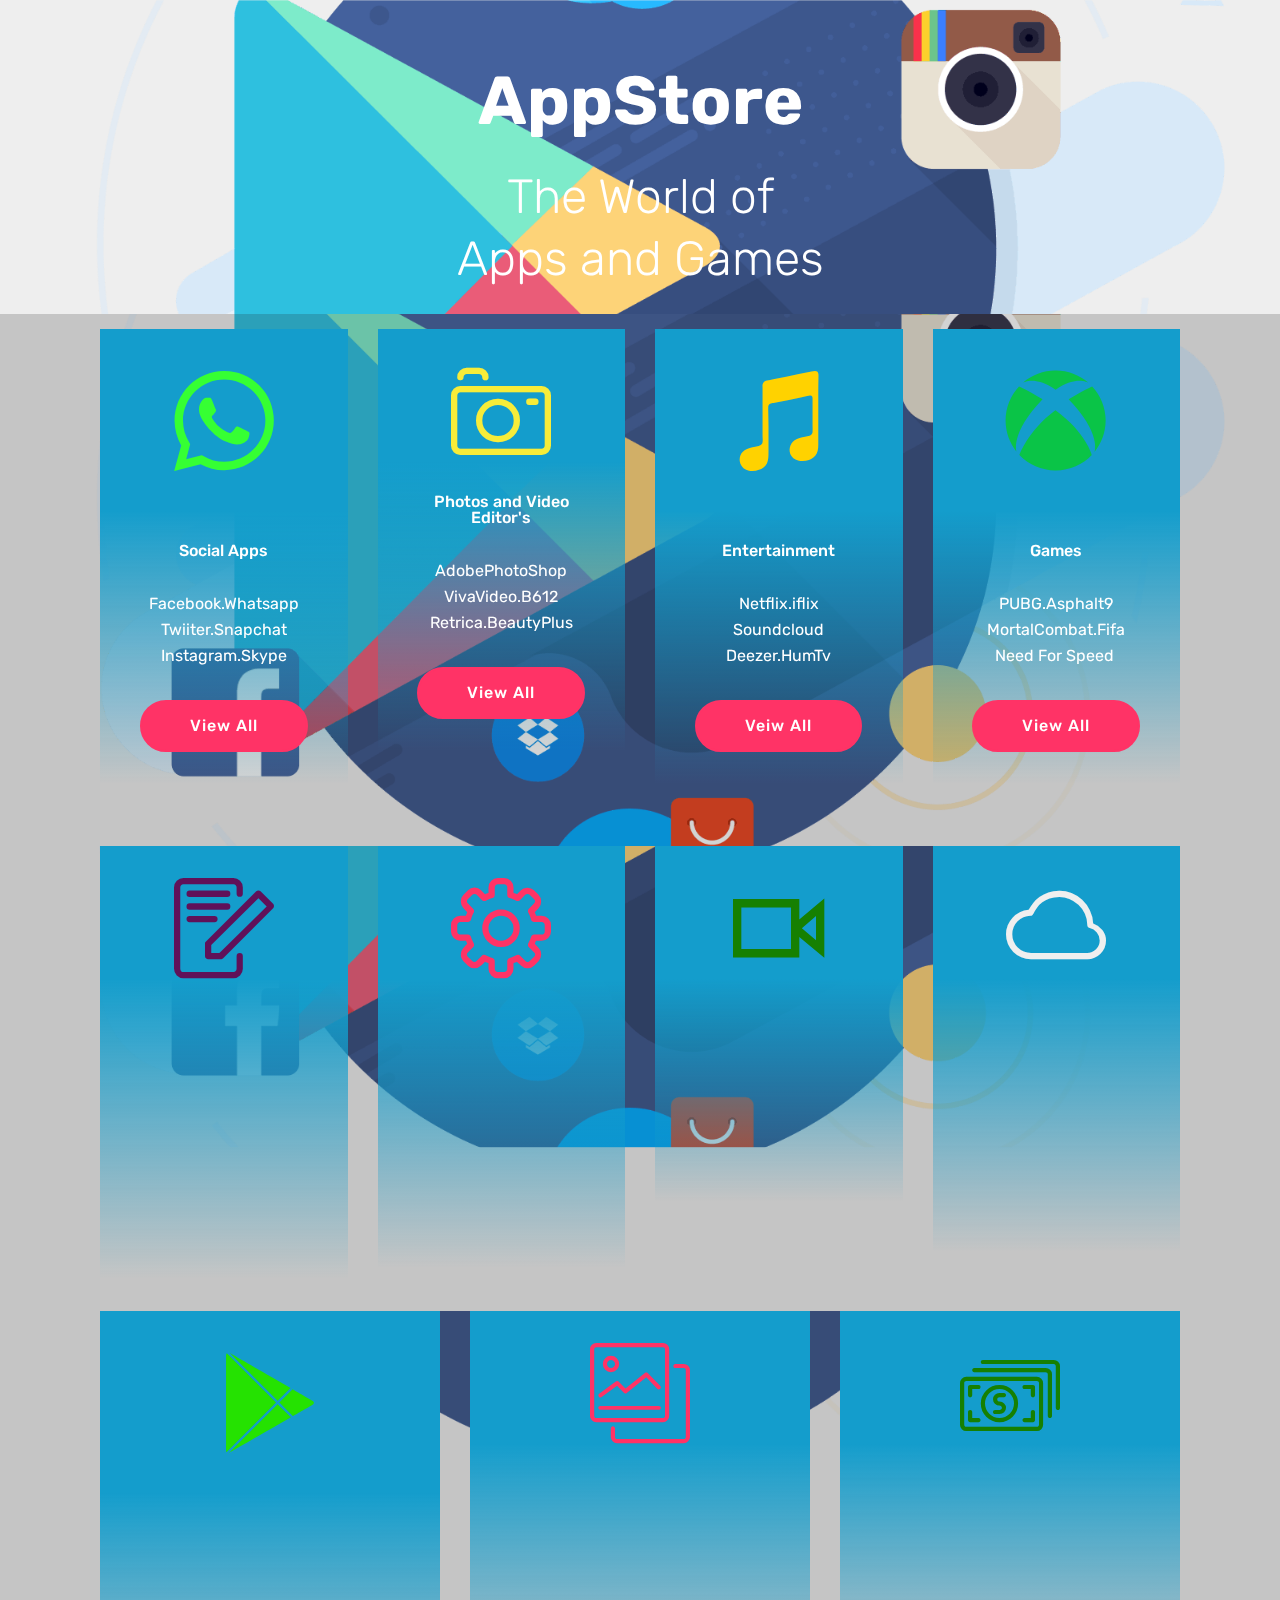
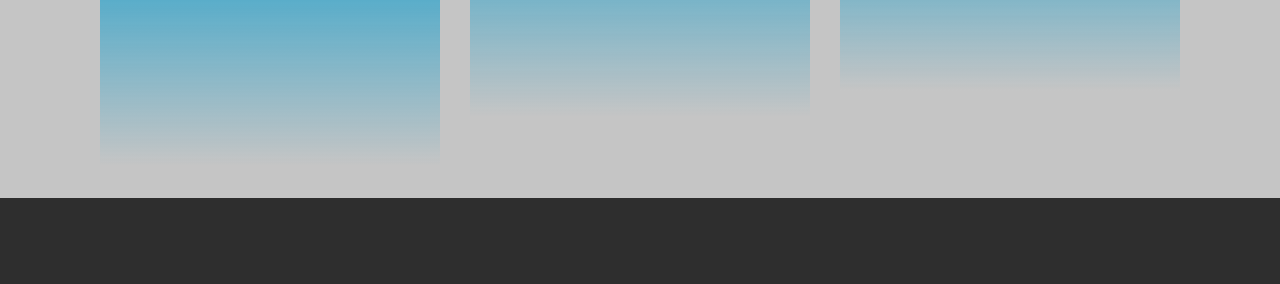
==== commit 8e305013: "Update" ====
--- a/index.html
+++ b/index.html
@@ -45,7 +45,7 @@
 
 </section>
 
-<section class="engine"><a href="https://mobirise.info/r">free bootstrap template</a></section><section class="features8 cid-rlZCw3RR9E mbr-parallax-background" id="features8-b">
+<section class="engine"><a href="https://mobirise.info/t">amp template</a></section><section class="features8 cid-rlZCw3RR9E mbr-parallax-background" id="features8-b">
 
     
 
@@ -64,7 +64,7 @@
                         Social Apps</h4>
                     <p class="mbr-text mbr-fonts-style display-7">
                        Facebook.Whatsapp<br>Twiiter.Snapchat<br>Instagram.Skype</p>
-                    <div class="mbr-section-btn text-center"><a href="page2.html" class="btn btn-secondary display-4">
+                    <div class="mbr-section-btn text-center"><a href="Social Apps.html" class="btn btn-secondary display-4">
                             View All</a></div>
                 </div>
             </div>
--- a/assets/mobirise/css/mbr-additional.css
+++ b/assets/mobirise/css/mbr-additional.css
@@ -1538,7 +1538,7 @@
 .cid-rm2E8ApPYr {
   padding-top: 60px;
   padding-bottom: 0px;
-  background-image: url("../../../assets/images/pubg-mobile-banner-1030x468.jpg");
+  background-image: url("../../../assets/images/pubg-mobile-helmet-guy-1920x1080.jpg");
 }
 .cid-rm2E8ApPYr .mbr-media span {
   font-size: 48px;
@@ -1656,7 +1656,7 @@
 .cid-rm6KAHkyH8 {
   padding-top: 0px;
   padding-bottom: 0px;
-  background-image: url("../../../assets/images/ea-featured-image-fifa-mobile-16x9.jpg.adapt.crop191x100.1200w-1024x536.jpg");
+  background-image: url("../../../assets/images/image-1920x1080.jpg");
 }
 .cid-rm6KAHkyH8 .mbr-media span {
   font-size: 48px;
@@ -1715,7 +1715,7 @@
 .cid-rm6KBrTRtz {
   padding-top: 0px;
   padding-bottom: 0px;
-  background-image: url("../../../assets/images/mortal-kombat-x-enhanced-online-beta-header.0.0-1200x800.jpg");
+  background-image: url("../../../assets/images/mortalkombatx-scorpion-sidewinder.0-cinema-1920.0-1920x1080.jpg");
 }
 .cid-rm6KBrTRtz .mbr-media span {
   font-size: 48px;
@@ -1774,7 +1774,7 @@
 .cid-rm6KBRlaVD {
   padding-top: 0px;
   padding-bottom: 0px;
-  background-image: url("../../../assets/images/f1-mobile-racing-1239x645.jpg");
+  background-image: url("../../../assets/images/hero-f1-mobile-1820x908.jpg");
 }
 .cid-rm6KBRlaVD .mbr-media span {
   font-size: 48px;
@@ -1833,7 +1833,7 @@
 .cid-rm6KCfN8mA {
   padding-top: 0px;
   padding-bottom: 0px;
-  background-image: url("../../../assets/images/jjc4lq53vw911-1025x769.jpg");
+  background-image: url("../../../assets/images/com.supercell.clashofclans.sc0.2018-01-11-19-50-44-1920x780.jpg");
 }
 .cid-rm6KCfN8mA .mbr-media span {
   font-size: 48px;
@@ -1892,7 +1892,7 @@
 .cid-rm6KCBt26R {
   padding-top: 0px;
   padding-bottom: 0px;
-  background-image: url("../../../assets/images/191889-2000x1125.jpg");
+  background-image: url("../../../assets/images/maxresdefault-1280x720.jpg");
 }
 .cid-rm6KCBt26R .mbr-media span {
   font-size: 48px;
@@ -2071,6 +2071,258 @@
   padding-bottom: 30px;
   background-color: #2e2e2e;
 }
+.cid-rmilI4c0Rs {
+  background: #ffffff;
+}
+.cid-rmilI4c0Rs .image-block {
+  margin: auto;
+  width: 100% !important;
+}
+.cid-rmilI4c0Rs .mbr-figure {
+  margin: 0 auto;
+}
+.cid-rmilI4c0Rs figcaption {
+  position: relative;
+}
+.cid-rmilI4c0Rs figcaption div {
+  position: absolute;
+  bottom: 0;
+  width: 100%;
+}
+@media (max-width: 768px) {
+  .cid-rmilI4c0Rs .image-block {
+    width: 100% !important;
+  }
+}
+.cid-rm2znx1W3y {
+  padding-top: 30px;
+  padding-bottom: 30px;
+  background-color: #2e2e2e;
+}
+.cid-rmilGcvuLv {
+  background: #ffffff;
+}
+.cid-rmilGcvuLv .image-block {
+  margin: auto;
+  width: 100% !important;
+}
+.cid-rmilGcvuLv .mbr-figure {
+  margin: 0 auto;
+}
+.cid-rmilGcvuLv figcaption {
+  position: relative;
+}
+.cid-rmilGcvuLv figcaption div {
+  position: absolute;
+  bottom: 0;
+  width: 100%;
+}
+@media (max-width: 768px) {
+  .cid-rmilGcvuLv .image-block {
+    width: 100% !important;
+  }
+}
+.cid-rm2znx1W3y {
+  padding-top: 30px;
+  padding-bottom: 30px;
+  background-color: #2e2e2e;
+}
+.cid-rmilDWmnmF {
+  background: #ffffff;
+}
+.cid-rmilDWmnmF .image-block {
+  margin: auto;
+  width: 100% !important;
+}
+.cid-rmilDWmnmF .mbr-figure {
+  margin: 0 auto;
+}
+.cid-rmilDWmnmF figcaption {
+  position: relative;
+}
+.cid-rmilDWmnmF figcaption div {
+  position: absolute;
+  bottom: 0;
+  width: 100%;
+}
+@media (max-width: 768px) {
+  .cid-rmilDWmnmF .image-block {
+    width: 100% !important;
+  }
+}
+.cid-rm2znx1W3y {
+  padding-top: 30px;
+  padding-bottom: 30px;
+  background-color: #2e2e2e;
+}
+.cid-rmilzxln6f {
+  background: #ffffff;
+}
+.cid-rmilzxln6f .image-block {
+  margin: auto;
+  width: 100% !important;
+}
+.cid-rmilzxln6f .mbr-figure {
+  margin: 0 auto;
+}
+.cid-rmilzxln6f figcaption {
+  position: relative;
+}
+.cid-rmilzxln6f figcaption div {
+  position: absolute;
+  bottom: 0;
+  width: 100%;
+}
+@media (max-width: 768px) {
+  .cid-rmilzxln6f .image-block {
+    width: 100% !important;
+  }
+}
+.cid-rm2znx1W3y {
+  padding-top: 30px;
+  padding-bottom: 30px;
+  background-color: #2e2e2e;
+}
+.cid-rmilxvIs0r {
+  background: #ffffff;
+}
+.cid-rmilxvIs0r .image-block {
+  margin: auto;
+  width: 100% !important;
+}
+.cid-rmilxvIs0r .mbr-figure {
+  margin: 0 auto;
+}
+.cid-rmilxvIs0r figcaption {
+  position: relative;
+}
+.cid-rmilxvIs0r figcaption div {
+  position: absolute;
+  bottom: 0;
+  width: 100%;
+}
+@media (max-width: 768px) {
+  .cid-rmilxvIs0r .image-block {
+    width: 100% !important;
+  }
+}
+.cid-rm2znx1W3y {
+  padding-top: 30px;
+  padding-bottom: 30px;
+  background-color: #2e2e2e;
+}
+.cid-rmilvw3RQN {
+  background: #ffffff;
+}
+.cid-rmilvw3RQN .image-block {
+  margin: auto;
+  width: 100% !important;
+}
+.cid-rmilvw3RQN .mbr-figure {
+  margin: 0 auto;
+}
+.cid-rmilvw3RQN figcaption {
+  position: relative;
+}
+.cid-rmilvw3RQN figcaption div {
+  position: absolute;
+  bottom: 0;
+  width: 100%;
+}
+@media (max-width: 768px) {
+  .cid-rmilvw3RQN .image-block {
+    width: 100% !important;
+  }
+}
+.cid-rm2znx1W3y {
+  padding-top: 30px;
+  padding-bottom: 30px;
+  background-color: #2e2e2e;
+}
+.cid-rmilsNEbrn {
+  background: #ffffff;
+}
+.cid-rmilsNEbrn .image-block {
+  margin: auto;
+  width: 100% !important;
+}
+.cid-rmilsNEbrn .mbr-figure {
+  margin: 0 auto;
+}
+.cid-rmilsNEbrn figcaption {
+  position: relative;
+}
+.cid-rmilsNEbrn figcaption div {
+  position: absolute;
+  bottom: 0;
+  width: 100%;
+}
+@media (max-width: 768px) {
+  .cid-rmilsNEbrn .image-block {
+    width: 100% !important;
+  }
+}
+.cid-rm2znx1W3y {
+  padding-top: 30px;
+  padding-bottom: 30px;
+  background-color: #2e2e2e;
+}
+.cid-rmilgFWtH0 {
+  background: #ffffff;
+}
+.cid-rmilgFWtH0 .image-block {
+  margin: auto;
+  width: 100% !important;
+}
+.cid-rmilgFWtH0 .mbr-figure {
+  margin: 0 auto;
+}
+.cid-rmilgFWtH0 figcaption {
+  position: relative;
+}
+.cid-rmilgFWtH0 figcaption div {
+  position: absolute;
+  bottom: 0;
+  width: 100%;
+}
+@media (max-width: 768px) {
+  .cid-rmilgFWtH0 .image-block {
+    width: 100% !important;
+  }
+}
+.cid-rm2znx1W3y {
+  padding-top: 30px;
+  padding-bottom: 30px;
+  background-color: #2e2e2e;
+}
+.cid-rmikL2gjuw {
+  background: #ffffff;
+}
+.cid-rmikL2gjuw .image-block {
+  margin: auto;
+  width: 100% !important;
+}
+.cid-rmikL2gjuw .mbr-figure {
+  margin: 0 auto;
+}
+.cid-rmikL2gjuw figcaption {
+  position: relative;
+}
+.cid-rmikL2gjuw figcaption div {
+  position: absolute;
+  bottom: 0;
+  width: 100%;
+}
+@media (max-width: 768px) {
+  .cid-rmikL2gjuw .image-block {
+    width: 100% !important;
+  }
+}
+.cid-rm2znx1W3y {
+  padding-top: 30px;
+  padding-bottom: 30px;
+  background-color: #2e2e2e;
+}
 .cid-rm2E8ApPYr {
   padding-top: 60px;
   padding-bottom: 60px;
@@ -2611,255 +2863,539 @@
   padding-bottom: 30px;
   background-color: #2e2e2e;
 }
-.cid-rmilI4c0Rs {
-  background: #ffffff;
-}
-.cid-rmilI4c0Rs .image-block {
-  margin: auto;
-  width: 100% !important;
-}
-.cid-rmilI4c0Rs .mbr-figure {
-  margin: 0 auto;
-}
-.cid-rmilI4c0Rs figcaption {
-  position: relative;
-}
-.cid-rmilI4c0Rs figcaption div {
-  position: absolute;
-  bottom: 0;
-  width: 100%;
-}
-@media (max-width: 768px) {
-  .cid-rmilI4c0Rs .image-block {
-    width: 100% !important;
-  }
-}
-.cid-rm2znx1W3y {
+.cid-rm2E8ApPYr {
+  padding-top: 60px;
+  padding-bottom: 0px;
+  background-image: url("../../../assets/images/pubg-mobile-helmet-guy-1920x1080.jpg");
+}
+.cid-rm2E8ApPYr .mbr-media span {
+  font-size: 48px;
+  cursor: pointer;
+  background-color: #ffffff;
+  border-radius: 50%;
+  width: 6rem;
+  height: 6rem;
+  line-height: 6rem;
+  position: relative;
+  display: inline-block;
+  transition: all 0.25s;
+  color: #353535;
+}
+.cid-rm2E8ApPYr .mbr-media span.mbri-play:before {
+  position: absolute;
+  left: 50%;
+  -webkit-transform: translateX(-35%);
+  -moz-transform: translateX(-35%);
+  -ms-transform: translateX(-35%);
+  -o-transform: translateX(-35%);
+  transform: translateX(-35%);
+}
+.cid-rm2E8ApPYr .modalWindow {
+  position: fixed;
+  z-index: 5000;
+  left: 0;
+  top: 0;
+  background-color: rgba(61, 61, 61, 0.65);
+  width: 100%;
+  height: 100%;
+}
+.cid-rm2E8ApPYr .modalWindow .modalWindow-container {
+  display: table-cell;
+  vertical-align: middle;
+}
+.cid-rm2E8ApPYr .modalWindow .modalWindow-video {
+  height: calc(44.9943757vw);
+  width: 80vw;
+  margin: 0 auto;
+}
+.cid-rm2E8ApPYr a.close {
+  position: absolute;
+  right: 4vw;
+  top: 4vh;
+  color: #ffffff;
+  z-index: 5000000;
+  font-size: 37px;
+  background: #000;
+  padding: 20px;
+  border-radius: 50%;
+}
+.cid-rm2E8ApPYr a.close:hover {
+  color: #ffffff;
+}
+.cid-rm2EyDV8q9 {
+  padding-top: 0px;
+  padding-bottom: 0px;
+  background-image: url("../../../assets/images/as-1600x682.jpg");
+}
+.cid-rm2EyDV8q9 .mbr-media span {
+  font-size: 48px;
+  cursor: pointer;
+  background-color: #ffffff;
+  border-radius: 50%;
+  width: 6rem;
+  height: 6rem;
+  line-height: 6rem;
+  position: relative;
+  display: inline-block;
+  transition: all 0.25s;
+  color: #353535;
+}
+.cid-rm2EyDV8q9 .mbr-media span.mbri-play:before {
+  position: absolute;
+  left: 50%;
+  -webkit-transform: translateX(-35%);
+  -moz-transform: translateX(-35%);
+  -ms-transform: translateX(-35%);
+  -o-transform: translateX(-35%);
+  transform: translateX(-35%);
+}
+.cid-rm2EyDV8q9 .modalWindow {
+  position: fixed;
+  z-index: 5000;
+  left: 0;
+  top: 0;
+  background-color: rgba(61, 61, 61, 0.65);
+  width: 100%;
+  height: 100%;
+}
+.cid-rm2EyDV8q9 .modalWindow .modalWindow-container {
+  display: table-cell;
+  vertical-align: middle;
+}
+.cid-rm2EyDV8q9 .modalWindow .modalWindow-video {
+  height: calc(44.9943757vw);
+  width: 80vw;
+  margin: 0 auto;
+}
+.cid-rm2EyDV8q9 a.close {
+  position: absolute;
+  right: 4vw;
+  top: 4vh;
+  color: #ffffff;
+  z-index: 5000000;
+  font-size: 37px;
+  background: #000;
+  padding: 20px;
+  border-radius: 50%;
+}
+.cid-rm2EyDV8q9 a.close:hover {
+  color: #ffffff;
+}
+.cid-rm6KAHkyH8 {
+  padding-top: 0px;
+  padding-bottom: 0px;
+  background-image: url("../../../assets/images/image-1920x1080.jpg");
+}
+.cid-rm6KAHkyH8 .mbr-media span {
+  font-size: 48px;
+  cursor: pointer;
+  background-color: #ffffff;
+  border-radius: 50%;
+  width: 6rem;
+  height: 6rem;
+  line-height: 6rem;
+  position: relative;
+  display: inline-block;
+  transition: all 0.25s;
+  color: #353535;
+}
+.cid-rm6KAHkyH8 .mbr-media span.mbri-play:before {
+  position: absolute;
+  left: 50%;
+  -webkit-transform: translateX(-35%);
+  -moz-transform: translateX(-35%);
+  -ms-transform: translateX(-35%);
+  -o-transform: translateX(-35%);
+  transform: translateX(-35%);
+}
+.cid-rm6KAHkyH8 .modalWindow {
+  position: fixed;
+  z-index: 5000;
+  left: 0;
+  top: 0;
+  background-color: rgba(61, 61, 61, 0.65);
+  width: 100%;
+  height: 100%;
+}
+.cid-rm6KAHkyH8 .modalWindow .modalWindow-container {
+  display: table-cell;
+  vertical-align: middle;
+}
+.cid-rm6KAHkyH8 .modalWindow .modalWindow-video {
+  height: calc(44.9943757vw);
+  width: 80vw;
+  margin: 0 auto;
+}
+.cid-rm6KAHkyH8 a.close {
+  position: absolute;
+  right: 4vw;
+  top: 4vh;
+  color: #ffffff;
+  z-index: 5000000;
+  font-size: 37px;
+  background: #000;
+  padding: 20px;
+  border-radius: 50%;
+}
+.cid-rm6KAHkyH8 a.close:hover {
+  color: #ffffff;
+}
+.cid-rm6KBrTRtz {
+  padding-top: 0px;
+  padding-bottom: 0px;
+  background-image: url("../../../assets/images/mortalkombatx-scorpion-sidewinder.0-cinema-1920.0-1920x1080.jpg");
+}
+.cid-rm6KBrTRtz .mbr-media span {
+  font-size: 48px;
+  cursor: pointer;
+  background-color: #ffffff;
+  border-radius: 50%;
+  width: 6rem;
+  height: 6rem;
+  line-height: 6rem;
+  position: relative;
+  display: inline-block;
+  transition: all 0.25s;
+  color: #353535;
+}
+.cid-rm6KBrTRtz .mbr-media span.mbri-play:before {
+  position: absolute;
+  left: 50%;
+  -webkit-transform: translateX(-35%);
+  -moz-transform: translateX(-35%);
+  -ms-transform: translateX(-35%);
+  -o-transform: translateX(-35%);
+  transform: translateX(-35%);
+}
+.cid-rm6KBrTRtz .modalWindow {
+  position: fixed;
+  z-index: 5000;
+  left: 0;
+  top: 0;
+  background-color: rgba(61, 61, 61, 0.65);
+  width: 100%;
+  height: 100%;
+}
+.cid-rm6KBrTRtz .modalWindow .modalWindow-container {
+  display: table-cell;
+  vertical-align: middle;
+}
+.cid-rm6KBrTRtz .modalWindow .modalWindow-video {
+  height: calc(44.9943757vw);
+  width: 80vw;
+  margin: 0 auto;
+}
+.cid-rm6KBrTRtz a.close {
+  position: absolute;
+  right: 4vw;
+  top: 4vh;
+  color: #ffffff;
+  z-index: 5000000;
+  font-size: 37px;
+  background: #000;
+  padding: 20px;
+  border-radius: 50%;
+}
+.cid-rm6KBrTRtz a.close:hover {
+  color: #ffffff;
+}
+.cid-rm6KBRlaVD {
+  padding-top: 0px;
+  padding-bottom: 0px;
+  background-image: url("../../../assets/images/hero-f1-mobile-1820x908.jpg");
+}
+.cid-rm6KBRlaVD .mbr-media span {
+  font-size: 48px;
+  cursor: pointer;
+  background-color: #ffffff;
+  border-radius: 50%;
+  width: 6rem;
+  height: 6rem;
+  line-height: 6rem;
+  position: relative;
+  display: inline-block;
+  transition: all 0.25s;
+  color: #353535;
+}
+.cid-rm6KBRlaVD .mbr-media span.mbri-play:before {
+  position: absolute;
+  left: 50%;
+  -webkit-transform: translateX(-35%);
+  -moz-transform: translateX(-35%);
+  -ms-transform: translateX(-35%);
+  -o-transform: translateX(-35%);
+  transform: translateX(-35%);
+}
+.cid-rm6KBRlaVD .modalWindow {
+  position: fixed;
+  z-index: 5000;
+  left: 0;
+  top: 0;
+  background-color: rgba(61, 61, 61, 0.65);
+  width: 100%;
+  height: 100%;
+}
+.cid-rm6KBRlaVD .modalWindow .modalWindow-container {
+  display: table-cell;
+  vertical-align: middle;
+}
+.cid-rm6KBRlaVD .modalWindow .modalWindow-video {
+  height: calc(44.9943757vw);
+  width: 80vw;
+  margin: 0 auto;
+}
+.cid-rm6KBRlaVD a.close {
+  position: absolute;
+  right: 4vw;
+  top: 4vh;
+  color: #ffffff;
+  z-index: 5000000;
+  font-size: 37px;
+  background: #000;
+  padding: 20px;
+  border-radius: 50%;
+}
+.cid-rm6KBRlaVD a.close:hover {
+  color: #ffffff;
+}
+.cid-rm6KCfN8mA {
+  padding-top: 0px;
+  padding-bottom: 0px;
+  background-image: url("../../../assets/images/com.supercell.clashofclans.sc0.2018-01-11-19-50-44-1920x780.jpg");
+}
+.cid-rm6KCfN8mA .mbr-media span {
+  font-size: 48px;
+  cursor: pointer;
+  background-color: #ffffff;
+  border-radius: 50%;
+  width: 6rem;
+  height: 6rem;
+  line-height: 6rem;
+  position: relative;
+  display: inline-block;
+  transition: all 0.25s;
+  color: #353535;
+}
+.cid-rm6KCfN8mA .mbr-media span.mbri-play:before {
+  position: absolute;
+  left: 50%;
+  -webkit-transform: translateX(-35%);
+  -moz-transform: translateX(-35%);
+  -ms-transform: translateX(-35%);
+  -o-transform: translateX(-35%);
+  transform: translateX(-35%);
+}
+.cid-rm6KCfN8mA .modalWindow {
+  position: fixed;
+  z-index: 5000;
+  left: 0;
+  top: 0;
+  background-color: rgba(61, 61, 61, 0.65);
+  width: 100%;
+  height: 100%;
+}
+.cid-rm6KCfN8mA .modalWindow .modalWindow-container {
+  display: table-cell;
+  vertical-align: middle;
+}
+.cid-rm6KCfN8mA .modalWindow .modalWindow-video {
+  height: calc(44.9943757vw);
+  width: 80vw;
+  margin: 0 auto;
+}
+.cid-rm6KCfN8mA a.close {
+  position: absolute;
+  right: 4vw;
+  top: 4vh;
+  color: #ffffff;
+  z-index: 5000000;
+  font-size: 37px;
+  background: #000;
+  padding: 20px;
+  border-radius: 50%;
+}
+.cid-rm6KCfN8mA a.close:hover {
+  color: #ffffff;
+}
+.cid-rm6KCBt26R {
+  padding-top: 0px;
+  padding-bottom: 0px;
+  background-image: url("../../../assets/images/maxresdefault-1280x720.jpg");
+}
+.cid-rm6KCBt26R .mbr-media span {
+  font-size: 48px;
+  cursor: pointer;
+  background-color: #ffffff;
+  border-radius: 50%;
+  width: 6rem;
+  height: 6rem;
+  line-height: 6rem;
+  position: relative;
+  display: inline-block;
+  transition: all 0.25s;
+  color: #353535;
+}
+.cid-rm6KCBt26R .mbr-media span.mbri-play:before {
+  position: absolute;
+  left: 50%;
+  -webkit-transform: translateX(-35%);
+  -moz-transform: translateX(-35%);
+  -ms-transform: translateX(-35%);
+  -o-transform: translateX(-35%);
+  transform: translateX(-35%);
+}
+.cid-rm6KCBt26R .modalWindow {
+  position: fixed;
+  z-index: 5000;
+  left: 0;
+  top: 0;
+  background-color: rgba(61, 61, 61, 0.65);
+  width: 100%;
+  height: 100%;
+}
+.cid-rm6KCBt26R .modalWindow .modalWindow-container {
+  display: table-cell;
+  vertical-align: middle;
+}
+.cid-rm6KCBt26R .modalWindow .modalWindow-video {
+  height: calc(44.9943757vw);
+  width: 80vw;
+  margin: 0 auto;
+}
+.cid-rm6KCBt26R a.close {
+  position: absolute;
+  right: 4vw;
+  top: 4vh;
+  color: #ffffff;
+  z-index: 5000000;
+  font-size: 37px;
+  background: #000;
+  padding: 20px;
+  border-radius: 50%;
+}
+.cid-rm6KCBt26R a.close:hover {
+  color: #ffffff;
+}
+.cid-rm6KCZdWDi {
+  padding-top: 0px;
+  padding-bottom: 0px;
+  background-image: url("../../../assets/images/candycrush-1200x630.png");
+}
+.cid-rm6KCZdWDi .mbr-media span {
+  font-size: 48px;
+  cursor: pointer;
+  background-color: #ffffff;
+  border-radius: 50%;
+  width: 6rem;
+  height: 6rem;
+  line-height: 6rem;
+  position: relative;
+  display: inline-block;
+  transition: all 0.25s;
+  color: #353535;
+}
+.cid-rm6KCZdWDi .mbr-media span.mbri-play:before {
+  position: absolute;
+  left: 50%;
+  -webkit-transform: translateX(-35%);
+  -moz-transform: translateX(-35%);
+  -ms-transform: translateX(-35%);
+  -o-transform: translateX(-35%);
+  transform: translateX(-35%);
+}
+.cid-rm6KCZdWDi .modalWindow {
+  position: fixed;
+  z-index: 5000;
+  left: 0;
+  top: 0;
+  background-color: rgba(61, 61, 61, 0.65);
+  width: 100%;
+  height: 100%;
+}
+.cid-rm6KCZdWDi .modalWindow .modalWindow-container {
+  display: table-cell;
+  vertical-align: middle;
+}
+.cid-rm6KCZdWDi .modalWindow .modalWindow-video {
+  height: calc(44.9943757vw);
+  width: 80vw;
+  margin: 0 auto;
+}
+.cid-rm6KCZdWDi a.close {
+  position: absolute;
+  right: 4vw;
+  top: 4vh;
+  color: #ffffff;
+  z-index: 5000000;
+  font-size: 37px;
+  background: #000;
+  padding: 20px;
+  border-radius: 50%;
+}
+.cid-rm6KCZdWDi a.close:hover {
+  color: #ffffff;
+}
+.cid-rm6KDEXGKV {
+  padding-top: 0px;
+  padding-bottom: 0px;
+  background-image: url("../../../assets/images/h2x1-nswitchds-beachbuggyracing-image1600w-1600x800.jpg");
+}
+.cid-rm6KDEXGKV .mbr-media span {
+  font-size: 48px;
+  cursor: pointer;
+  background-color: #ffffff;
+  border-radius: 50%;
+  width: 6rem;
+  height: 6rem;
+  line-height: 6rem;
+  position: relative;
+  display: inline-block;
+  transition: all 0.25s;
+  color: #353535;
+}
+.cid-rm6KDEXGKV .mbr-media span.mbri-play:before {
+  position: absolute;
+  left: 50%;
+  -webkit-transform: translateX(-35%);
+  -moz-transform: translateX(-35%);
+  -ms-transform: translateX(-35%);
+  -o-transform: translateX(-35%);
+  transform: translateX(-35%);
+}
+.cid-rm6KDEXGKV .modalWindow {
+  position: fixed;
+  z-index: 5000;
+  left: 0;
+  top: 0;
+  background-color: rgba(61, 61, 61, 0.65);
+  width: 100%;
+  height: 100%;
+}
+.cid-rm6KDEXGKV .modalWindow .modalWindow-container {
+  display: table-cell;
+  vertical-align: middle;
+}
+.cid-rm6KDEXGKV .modalWindow .modalWindow-video {
+  height: calc(44.9943757vw);
+  width: 80vw;
+  margin: 0 auto;
+}
+.cid-rm6KDEXGKV a.close {
+  position: absolute;
+  right: 4vw;
+  top: 4vh;
+  color: #ffffff;
+  z-index: 5000000;
+  font-size: 37px;
+  background: #000;
+  padding: 20px;
+  border-radius: 50%;
+}
+.cid-rm6KDEXGKV a.close:hover {
+  color: #ffffff;
+}
+.cid-rmimld0Gms {
   padding-top: 30px;
   padding-bottom: 30px;
   background-color: #2e2e2e;
 }
-.cid-rmilGcvuLv {
-  background: #ffffff;
-}
-.cid-rmilGcvuLv .image-block {
-  margin: auto;
-  width: 100% !important;
-}
-.cid-rmilGcvuLv .mbr-figure {
-  margin: 0 auto;
-}
-.cid-rmilGcvuLv figcaption {
-  position: relative;
-}
-.cid-rmilGcvuLv figcaption div {
-  position: absolute;
-  bottom: 0;
-  width: 100%;
-}
-@media (max-width: 768px) {
-  .cid-rmilGcvuLv .image-block {
-    width: 100% !important;
-  }
-}
-.cid-rm2znx1W3y {
-  padding-top: 30px;
-  padding-bottom: 30px;
-  background-color: #2e2e2e;
-}
-.cid-rmilDWmnmF {
-  background: #ffffff;
-}
-.cid-rmilDWmnmF .image-block {
-  margin: auto;
-  width: 100% !important;
-}
-.cid-rmilDWmnmF .mbr-figure {
-  margin: 0 auto;
-}
-.cid-rmilDWmnmF figcaption {
-  position: relative;
-}
-.cid-rmilDWmnmF figcaption div {
-  position: absolute;
-  bottom: 0;
-  width: 100%;
-}
-@media (max-width: 768px) {
-  .cid-rmilDWmnmF .image-block {
-    width: 100% !important;
-  }
-}
-.cid-rm2znx1W3y {
-  padding-top: 30px;
-  padding-bottom: 30px;
-  background-color: #2e2e2e;
-}
-.cid-rmilzxln6f {
-  background: #ffffff;
-}
-.cid-rmilzxln6f .image-block {
-  margin: auto;
-  width: 100% !important;
-}
-.cid-rmilzxln6f .mbr-figure {
-  margin: 0 auto;
-}
-.cid-rmilzxln6f figcaption {
-  position: relative;
-}
-.cid-rmilzxln6f figcaption div {
-  position: absolute;
-  bottom: 0;
-  width: 100%;
-}
-@media (max-width: 768px) {
-  .cid-rmilzxln6f .image-block {
-    width: 100% !important;
-  }
-}
-.cid-rm2znx1W3y {
-  padding-top: 30px;
-  padding-bottom: 30px;
-  background-color: #2e2e2e;
-}
-.cid-rmilxvIs0r {
-  background: #ffffff;
-}
-.cid-rmilxvIs0r .image-block {
-  margin: auto;
-  width: 100% !important;
-}
-.cid-rmilxvIs0r .mbr-figure {
-  margin: 0 auto;
-}
-.cid-rmilxvIs0r figcaption {
-  position: relative;
-}
-.cid-rmilxvIs0r figcaption div {
-  position: absolute;
-  bottom: 0;
-  width: 100%;
-}
-@media (max-width: 768px) {
-  .cid-rmilxvIs0r .image-block {
-    width: 100% !important;
-  }
-}
-.cid-rm2znx1W3y {
-  padding-top: 30px;
-  padding-bottom: 30px;
-  background-color: #2e2e2e;
-}
-.cid-rmilvw3RQN {
-  background: #ffffff;
-}
-.cid-rmilvw3RQN .image-block {
-  margin: auto;
-  width: 100% !important;
-}
-.cid-rmilvw3RQN .mbr-figure {
-  margin: 0 auto;
-}
-.cid-rmilvw3RQN figcaption {
-  position: relative;
-}
-.cid-rmilvw3RQN figcaption div {
-  position: absolute;
-  bottom: 0;
-  width: 100%;
-}
-@media (max-width: 768px) {
-  .cid-rmilvw3RQN .image-block {
-    width: 100% !important;
-  }
-}
-.cid-rm2znx1W3y {
-  padding-top: 30px;
-  padding-bottom: 30px;
-  background-color: #2e2e2e;
-}
-.cid-rmilsNEbrn {
-  background: #ffffff;
-}
-.cid-rmilsNEbrn .image-block {
-  margin: auto;
-  width: 100% !important;
-}
-.cid-rmilsNEbrn .mbr-figure {
-  margin: 0 auto;
-}
-.cid-rmilsNEbrn figcaption {
-  position: relative;
-}
-.cid-rmilsNEbrn figcaption div {
-  position: absolute;
-  bottom: 0;
-  width: 100%;
-}
-@media (max-width: 768px) {
-  .cid-rmilsNEbrn .image-block {
-    width: 100% !important;
-  }
-}
-.cid-rm2znx1W3y {
-  padding-top: 30px;
-  padding-bottom: 30px;
-  background-color: #2e2e2e;
-}
-.cid-rmilgFWtH0 {
-  background: #ffffff;
-}
-.cid-rmilgFWtH0 .image-block {
-  margin: auto;
-  width: 100% !important;
-}
-.cid-rmilgFWtH0 .mbr-figure {
-  margin: 0 auto;
-}
-.cid-rmilgFWtH0 figcaption {
-  position: relative;
-}
-.cid-rmilgFWtH0 figcaption div {
-  position: absolute;
-  bottom: 0;
-  width: 100%;
-}
-@media (max-width: 768px) {
-  .cid-rmilgFWtH0 .image-block {
-    width: 100% !important;
-  }
-}
-.cid-rm2znx1W3y {
-  padding-top: 30px;
-  padding-bottom: 30px;
-  background-color: #2e2e2e;
-}
-.cid-rmikL2gjuw {
-  background: #ffffff;
-}
-.cid-rmikL2gjuw .image-block {
-  margin: auto;
-  width: 100% !important;
-}
-.cid-rmikL2gjuw .mbr-figure {
-  margin: 0 auto;
-}
-.cid-rmikL2gjuw figcaption {
-  position: relative;
-}
-.cid-rmikL2gjuw figcaption div {
-  position: absolute;
-  bottom: 0;
-  width: 100%;
-}
-@media (max-width: 768px) {
-  .cid-rmikL2gjuw .image-block {
-    width: 100% !important;
-  }
-}
-.cid-rm2znx1W3y {
-  padding-top: 30px;
-  padding-bottom: 30px;
-  background-color: #2e2e2e;
-}
